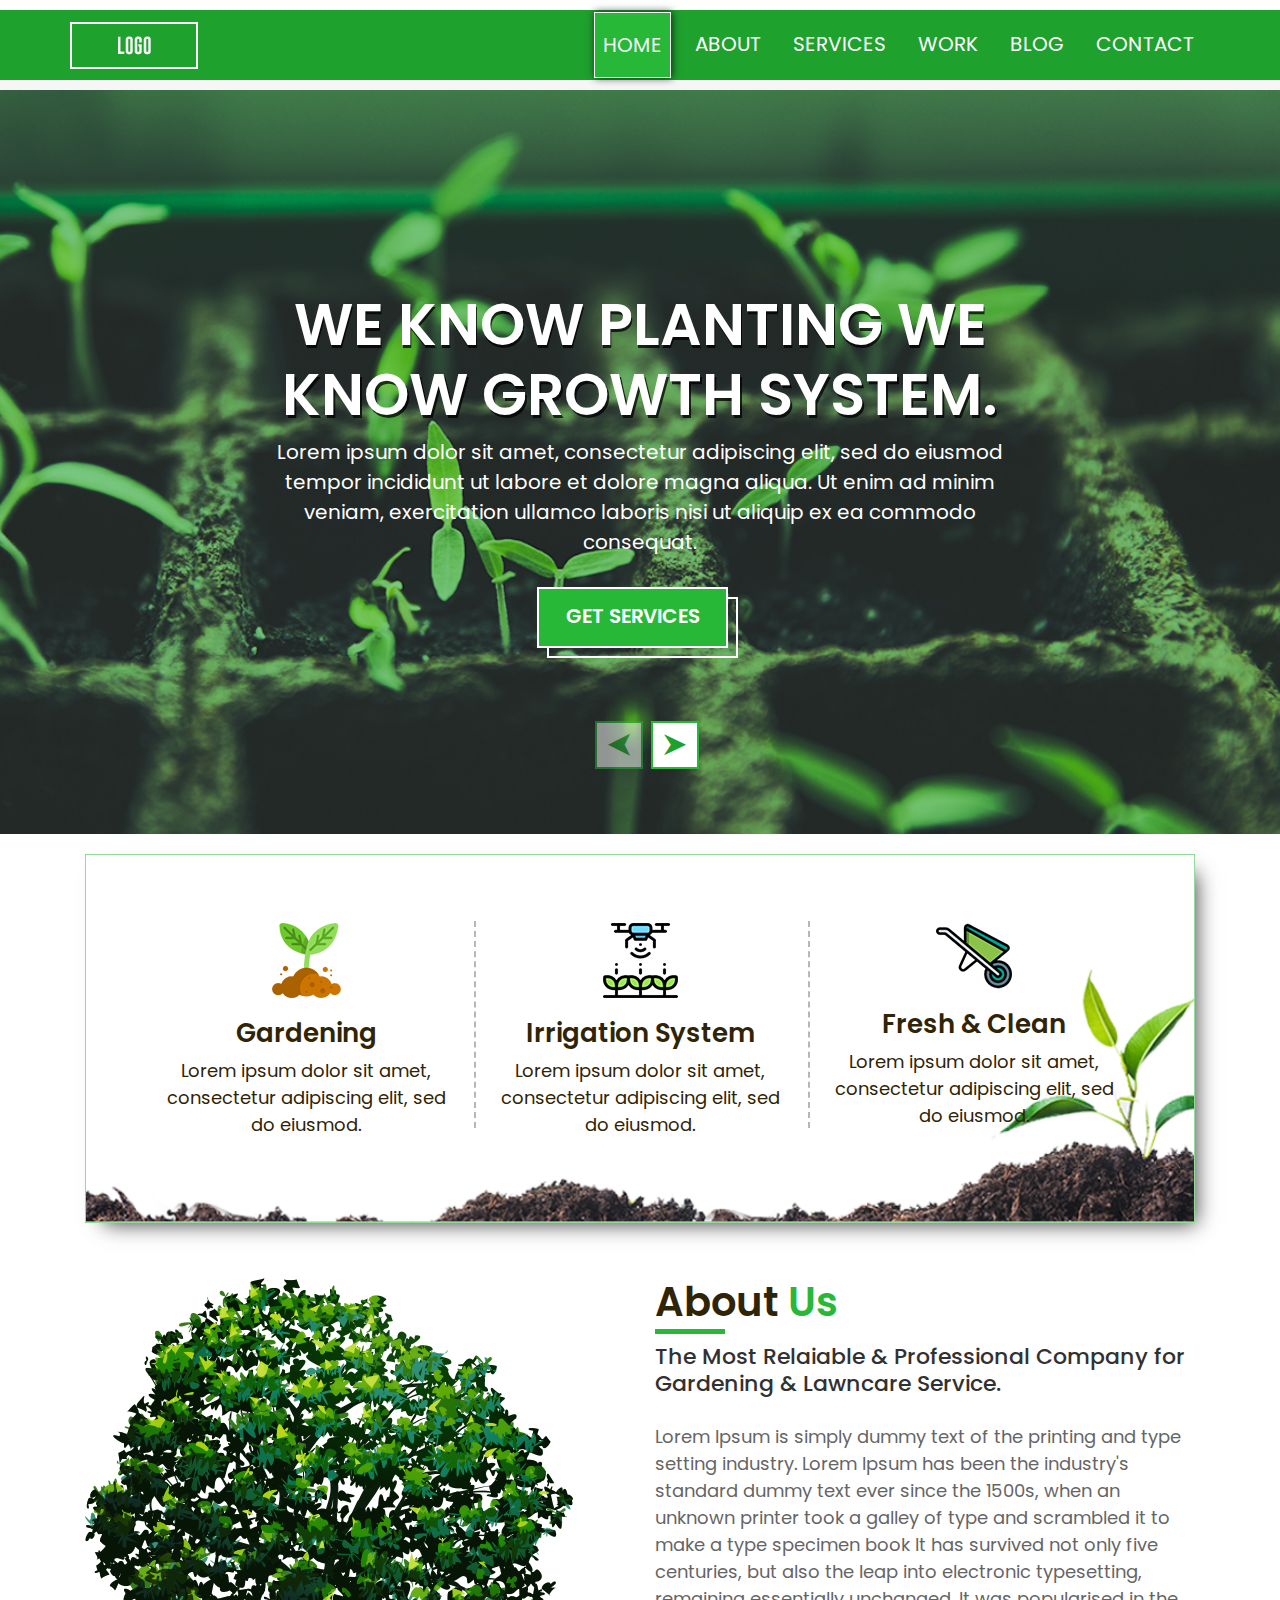
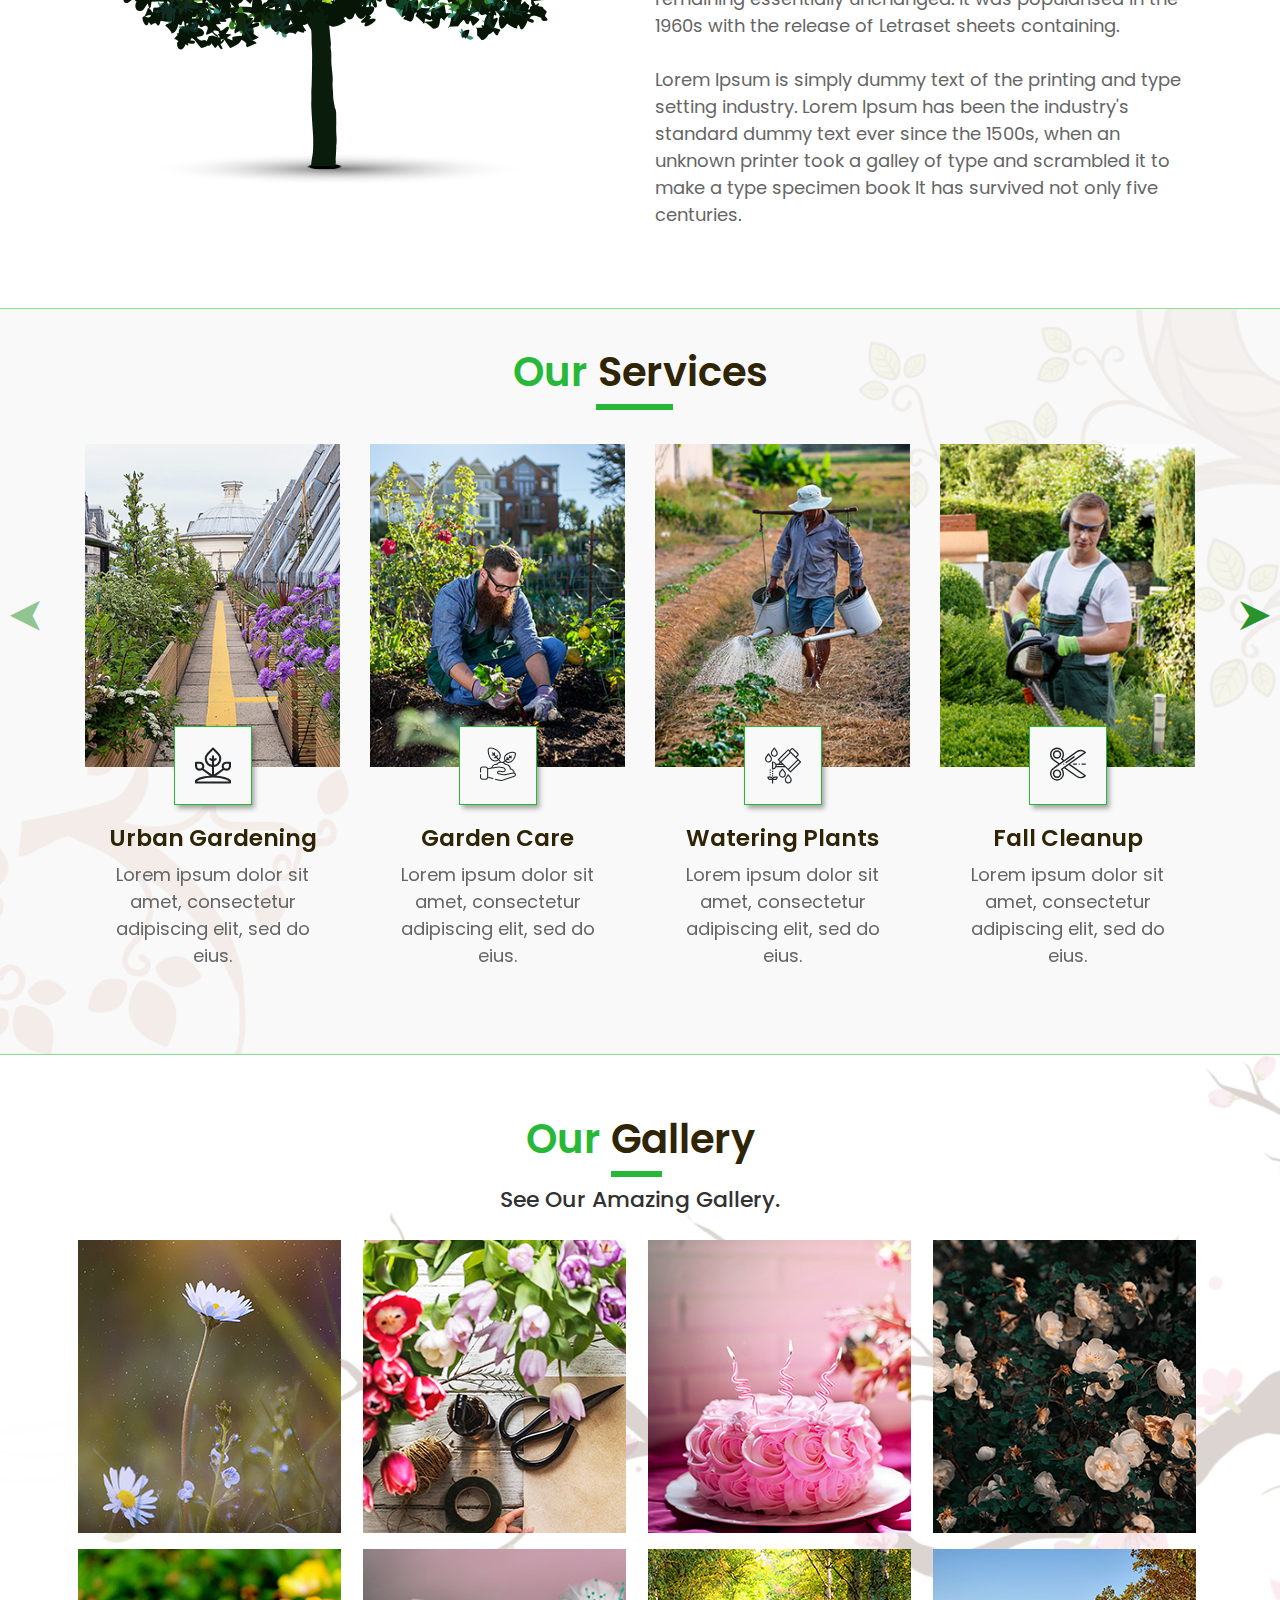
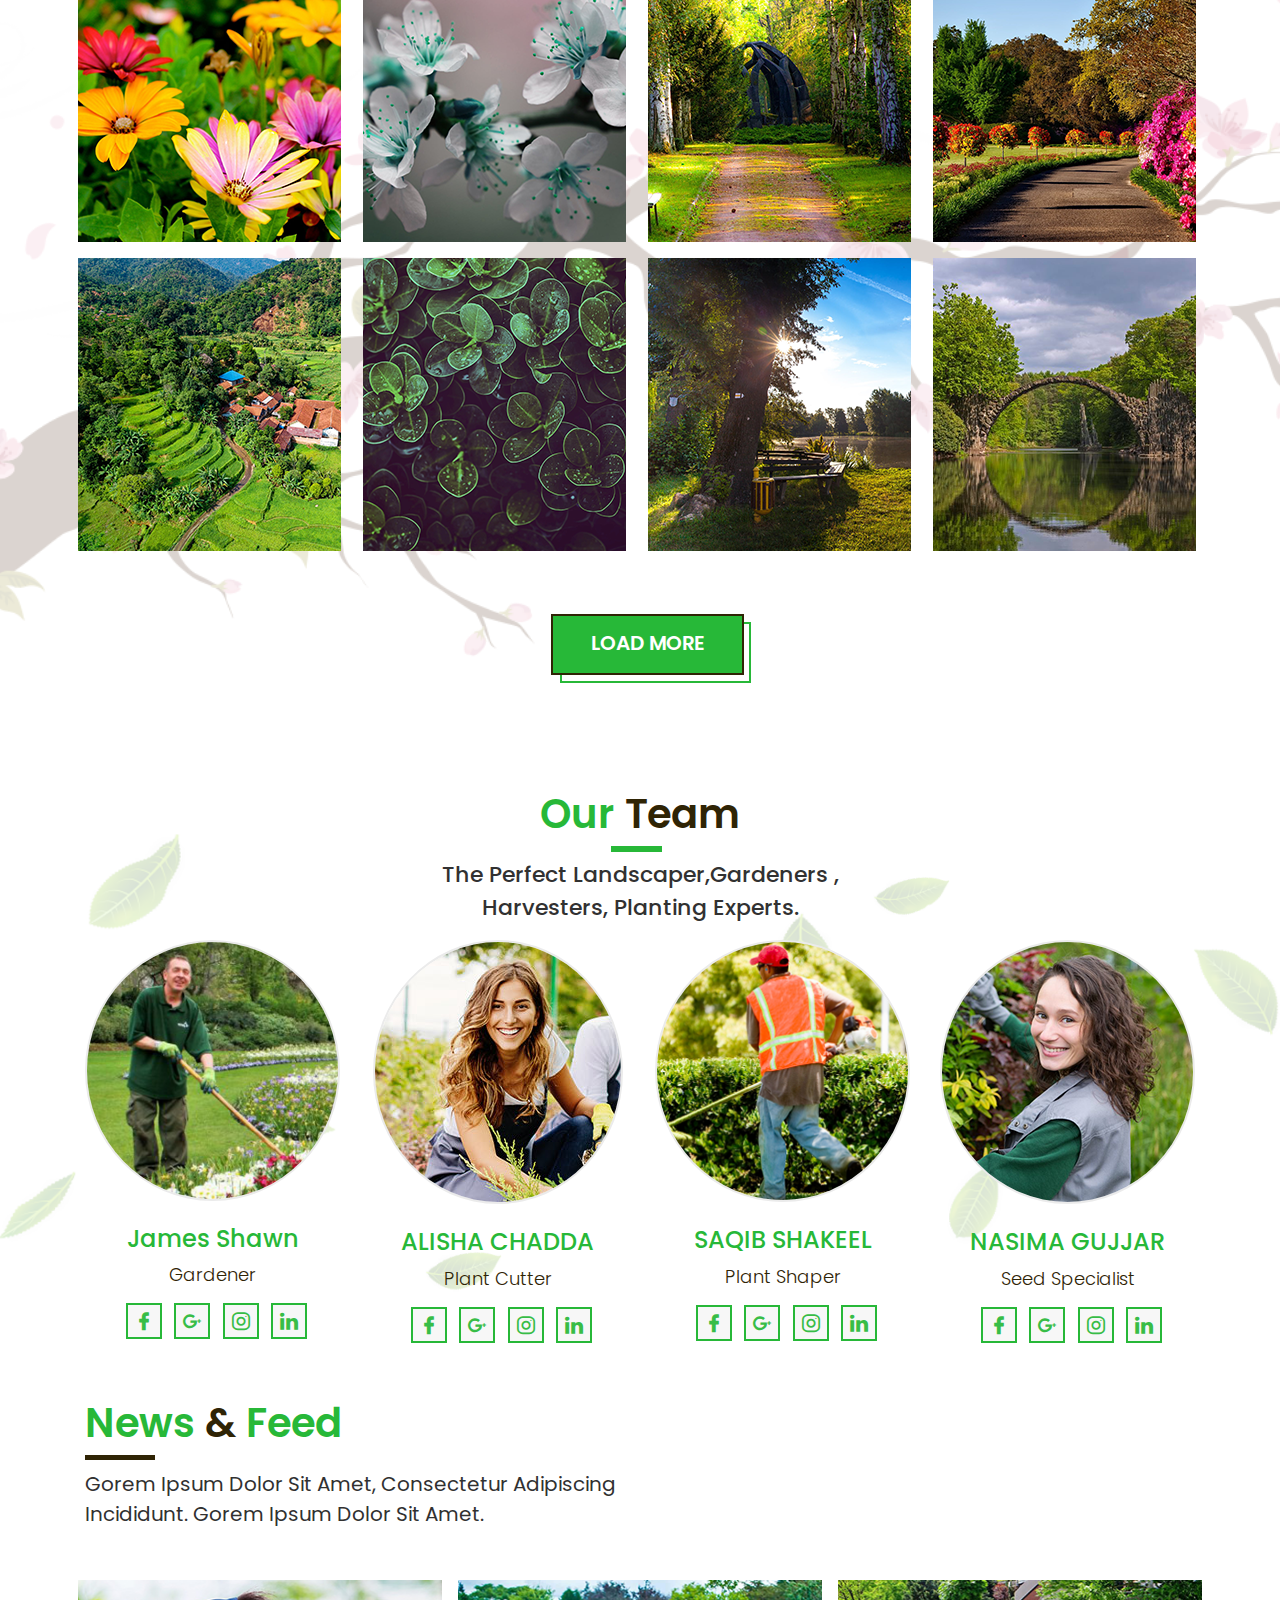
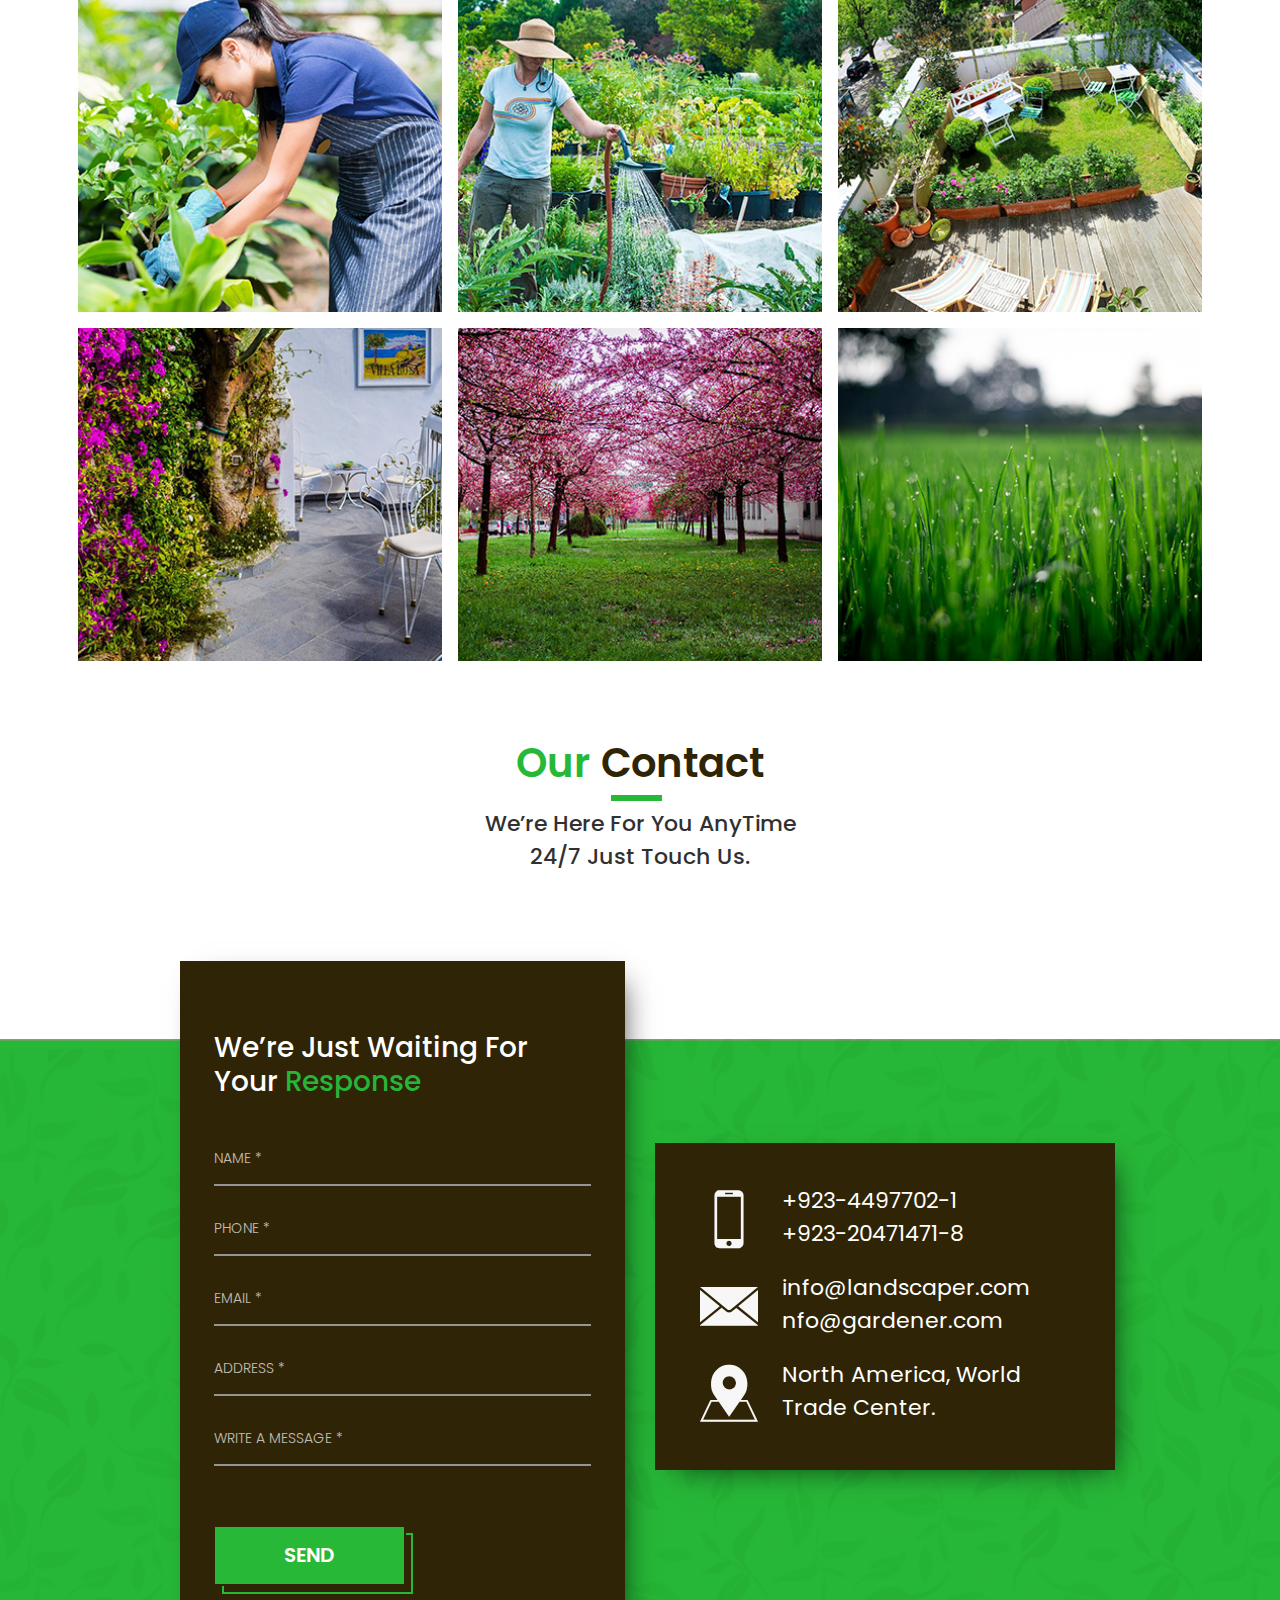
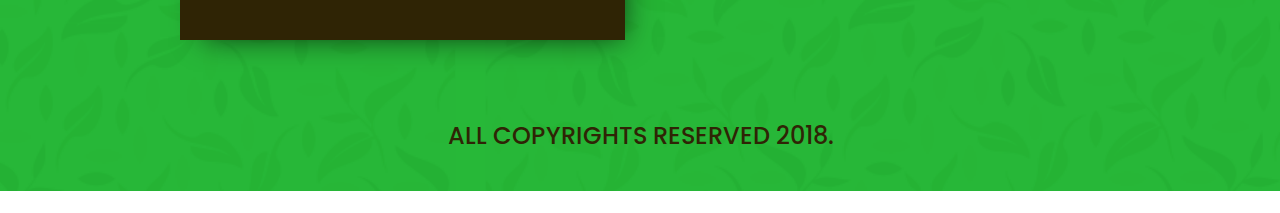
==== LandScaping-Four/index.html @ 8db0655f "Update the structer of the index file" ====
﻿<!doctype html>
<html lang="en">
<head>
    <!-- Required meta tags -->
    <meta charset="utf-8">
    <meta name="viewport" content="width=device-width, initial-scale=1, shrink-to-fit=no">
    <link href="https://fonts.googleapis.com/css?family=Poppins:300,400,500,600,700,800,900" rel="stylesheet">
    <link href="assets/fontawesome-free-5.6.1-web/css/all.min.css" rel="stylesheet" />
    <link href="assets/Bootstrap4/css/bootstrap.css" rel="stylesheet" />
    <link href="assets/Bootstrap4/css/animate.css" rel="stylesheet" />
    <link href="assets/Bootstrap4/css/owl.carousel.min.css" rel="stylesheet" />
    <link href="assets/Bootstrap4/css/owl.theme.default.min.css" rel="stylesheet" />
    <link href="assets/Bootstrap4/LightBox/dist/css/lightbox.css" rel="stylesheet" />
    <link href="assets/Bootstrap4/css/jquery-ui.css" rel="stylesheet" />
    <link href="assets/Bootstrap4/css/floating.labels.min.css" rel="stylesheet" />
    <link href="assets/font/flaticon.css" rel="stylesheet" />
    <link href="assets/Bootstrap4/css/styles.css" rel="stylesheet" />
    <title>LandScaping Theme | Four</title>
</head>
<body>
    <section id="home">
        <nav class="navbar navbar-expand-lg nav-bg-color media-position-fixed mt-10" style="z-index: 999">
            <div class="p-0 container">
                <a class="navbar-brand " href="index.html">
                    <img src="assets/Images/logo.png" class="img-fluid media-logo-width" />
                </a>
                <button class="navbar-toggler " type="button" data-toggle="collapse"
                        data-target="#navbarSupportedContent" aria-controls="navbarSupportedContent" aria-expanded="false"
                        aria-label="Toggle navigation">
                    <span class="navbar-toggler-icon"></span>
                </button>
                <div class="collapse navbar-collapse " id="navbarSupportedContent">
                    <ul class="navbar-nav ml-auto text-center">
                        <li class="nav-item active">
                            <a class="nav-link" href="#home">Home <span class="sr-only">(current)</span></a>
                        </li>
                        <li class="nav-item">
                            <a class="nav-link scroll" href="#about">About</a>
                        </li>
                        <li class="nav-item">
                            <a class="nav-link scroll" href="#services">Services</a>
                        </li>
                        <li class="nav-item">
                            <a class="nav-link scroll" href="#gallery">Work</a>
                        </li>
                        <li class="nav-item">
                            <a class="nav-link scroll" href="#blog">Blog</a>
                        </li>
                        <li class="nav-item">
                            <a class="nav-link scroll" href="#contact">Contact</a>
                        </li>
                    </ul>
                </div>
            </div>
        </nav>
        <div class="owl-carousel owl-theme mt--46 slider mt-10">
            <div>
                <div class="some" style="background-image: url('assets/Images/main-banner.png');">
                    <div class="content-setting">
                        <div class="container">
                            <div class="row justify-content-center">
                                <div class="col-md-8  text-center">
                                    <h2 class="main-banner-text">
                                        We Know Planting
                                        We Know Growth System.
                                    </h2>
                                    <p class="main-banner-desc">
                                        Lorem ipsum dolor sit amet, consectetur adipiscing elit, sed do eiusmod
                                        tempor incididunt ut labore et dolore magna aliqua. Ut enim ad minim veniam,
                                        exercitation ullamco laboris nisi ut aliquip ex ea commodo consequat.
                                    </p>
                                    <div class="text-center btn-border">
                                        <a href="#" class="btn btn-service">Get Services</a>
                                    </div>
                                </div>
                            </div>
                        </div>
                    </div>
                </div>
            </div>
            <div>
                <div class="some" style="background-image: url('assets/Images/main-banner.png');">
                    <div class="content-setting">
                        <div class="container">
                            <div class="row justify-content-center">
                                <div class="col-md-8  text-center">
                                    <h2 class="main-banner-text">
                                        We Know Planting
                                        We Know Growth System.
                                    </h2>
                                    <p class="main-banner-desc">
                                        Lorem ipsum dolor sit amet, consectetur adipiscing elit, sed do eiusmod
                                        tempor incididunt ut labore et dolore magna aliqua. Ut enim ad minim veniam,
                                        exercitation ullamco laboris nisi ut aliquip ex ea commodo consequat.
                                    </p>
                                    <div class="text-center btn-border">
                                        <a href="#" class="btn btn-service">Get Services</a>
                                    </div>
                                </div>
                            </div>
                        </div>
                    </div>
                </div>
            </div>
            <div>
                <div class="some" style="background-image: url('assets/Images/main-banner.png');">
                    <div class="content-setting">
                        <div class="container">
                            <div class="row justify-content-center">
                                <div class="col-md-8  text-center">
                                    <h2 class="main-banner-text">
                                        We Know Planting
                                        We Know Growth System.
                                    </h2>
                                    <p class="main-banner-desc">
                                        Lorem ipsum dolor sit amet, consectetur adipiscing elit, sed do eiusmod
                                        tempor incididunt ut labore et dolore magna aliqua. Ut enim ad minim veniam,
                                        exercitation ullamco laboris nisi ut aliquip ex ea commodo consequat.
                                    </p>
                                    <div class="text-center btn-border">
                                        <a href="#" class="btn btn-service">Get Services</a>
                                    </div>
                                </div>
                            </div>
                        </div>
                    </div>
                </div>
            </div>
        </div>
    </section>
    <section id="small" class="mt-20">
        <div class="container">
            <div class="row">
                <div class="col-md-12">
                    <div id="bg-banner" style="background-image: url('assets/Images/small/bg-banner.png');">
                        <div class="row">
                            <div class="col-md-4 text-center v-line">
                                <img src="assets/Images/small/s1.png" class="img-fluid" />
                                <div class="mt-20">
                                    <h2 class="heading-text">Gardening</h2>
                                    <p class="heading-desc">
                                        Lorem ipsum dolor sit amet,
                                        consectetur adipiscing elit,
                                        sed do eiusmod.
                                    </p>
                                </div>
                            </div>
                            <div class="col-md-4 text-center v-line">
                                <img src="assets/Images/small/s2.png" class="img-fluid" />
                                <div class="mt-20">
                                    <h2 class="heading-text">Irrigation System</h2>
                                    <p class="heading-desc">
                                        Lorem ipsum dolor sit amet,
                                        consectetur adipiscing elit,
                                        sed do eiusmod.
                                    </p>
                                </div>
                            </div>
                            <div class="col-md-4 text-center">
                                <img src="assets/Images/small/s3.png" class="img-fluid" />
                                <div class="mt-20">
                                    <h2 class="heading-text">Fresh & Clean</h2>
                                    <p class="heading-desc">
                                        Lorem ipsum dolor sit amet,
                                        consectetur adipiscing elit,
                                        sed do eiusmod.
                                    </p>
                                </div>
                            </div>
                        </div>
                    </div>
                </div>
            </div>
        </div>
    </section>
    <section id="about" class="mt-55">
        <div class="container">
            <div class="row">
                <div class="col-md-6">
                    <img src="assets/Images/tree.png" class="img-fluid" />
                </div>
                <div class="col-md-6">
                    <h2 class="about-text">About <span class="about-color">Us</span></h2>
                    <h5 class="about-sub-heading mt-18">
                        The Most Relaiable & Professional Company
                        for Gardening & Lawncare Service.
                    </h5>
                    <p class="mt-26 about-desc">
                        Lorem Ipsum is simply dummy text of the printing and type
                        setting industry. Lorem Ipsum has been the industry's standard
                        dummy text ever since the 1500s, when an unknown printer took
                        a galley of type and scrambled it to make a type specimen
                        book  It has survived not only five centuries, but also the leap
                        into electronic typesetting, remaining essentially unchanged.
                        It was popularised in the 1960s with the release of Letraset
                        sheets containing.
                        <br /><br />
                        Lorem Ipsum is simply dummy text of the printing and type
                        setting industry. Lorem Ipsum has been the industry's standard
                        dummy text ever since the 1500s, when an unknown printer took
                        a galley of type and scrambled it to make a type specimen
                        book  It has survived not only five centuries.
                    </p>
                </div>
            </div>
        </div>
    </section>
    <section id="services" class="mt-80" style="background-image: url('assets/Images/services/service-banner.png');">
        <div class="container">
            <div class="row">
                <div class="col-md-12 text-center ">
                    <div class="h-line">
                        <h2 class="service-text"><span class="about-color">Our</span> Services</h2>
                    </div>
                </div>
            </div>
            <div id="owl-one" class="owl-carousel owl-theme mt-40">
                <div>
                    <div class="row">
                        <div class="col-md-3">
                            <div class="card">
                                <img src="assets/Images/services/service-1.png" class="img-fluid" />
                                <div class="card-body text-center">
                                    <div class="mt--48">
                                        <i class="flaticon-farming-and-gardening"></i>
                                    </div>
                                    <div class="mt-32">
                                        <h2 class="service-heading">Urban Gardening</h2>
                                        <p class="card-desc">
                                            Lorem ipsum dolor sit amet,
                                            consectetur adipiscing
                                            elit, sed do eius.
                                        </p>
                                    </div>
                                </div>
                            </div>
                        </div>
                        <div class="col-md-3">
                            <div class="card">
                                <img src="assets/Images/services/service-2.png" class="img-fluid" />
                                <div class="card-body text-center">
                                    <div class="mt--48">
                                        <i class="flaticon-sprout-2"></i>
                                    </div>
                                    <div class="mt-32">
                                        <h2 class="service-heading">Garden Care</h2>
                                        <p class="card-desc">
                                            Lorem ipsum dolor sit amet,
                                            consectetur adipiscing
                                            elit, sed do eius.
                                        </p>
                                    </div>
                                </div>
                            </div>
                        </div>
                        <div class="col-md-3">
                            <div class="card">
                                <img src="assets/Images/services/service-3.png" class="img-fluid" />
                                <div class="card-body text-center">
                                    <div class="mt--48">
                                        <i class="flaticon-watering-can"></i>
                                    </div>
                                    <div class="mt-32">
                                        <h2 class="service-heading">Watering Plants</h2>
                                        <p class="card-desc">
                                            Lorem ipsum dolor sit amet,
                                            consectetur adipiscing
                                            elit, sed do eius.
                                        </p>
                                    </div>
                                </div>
                            </div>
                        </div>
                        <div class="col-md-3">
                            <div class="card">
                                <img src="assets/Images/services/service-4.png" class="img-fluid" />
                                <div class="card-body text-center">
                                    <div class="mt--48">
                                        <i class="flaticon-cut"></i>
                                    </div>
                                    <div class="mt-32">
                                        <h2 class="service-heading">Fall Cleanup</h2>
                                        <p class="card-desc">
                                            Lorem ipsum dolor sit amet,
                                            consectetur adipiscing
                                            elit, sed do eius.
                                        </p>
                                    </div>
                                </div>
                            </div>
                        </div>
                    </div>
                </div>
                <div>
                    <div class="row">
                        <div class="col-md-3">
                            <div class="card">
                                <img src="assets/Images/services/service-1.png" class="img-fluid" />
                                <div class="card-body text-center">
                                    <div class="mt--48">
                                        <i class="flaticon-farming-and-gardening"></i>
                                    </div>
                                    <div class="mt-32">
                                        <h2 class="service-heading">Urban Gardening</h2>
                                        <p class="card-desc">
                                            Lorem ipsum dolor sit amet,
                                            consectetur adipiscing
                                            elit, sed do eius.
                                        </p>
                                    </div>
                                </div>
                            </div>
                        </div>
                        <div class="col-md-3">
                            <div class="card">
                                <img src="assets/Images/services/service-2.png" class="img-fluid" />
                                <div class="card-body text-center">
                                    <div class="mt--48">
                                        <i class="flaticon-sprout-2"></i>
                                    </div>
                                    <div class="mt-32">
                                        <h2 class="service-heading">Garden Care</h2>
                                        <p class="card-desc">
                                            Lorem ipsum dolor sit amet,
                                            consectetur adipiscing
                                            elit, sed do eius.
                                        </p>
                                    </div>
                                </div>
                            </div>
                        </div>
                        <div class="col-md-3">
                            <div class="card">
                                <img src="assets/Images/services/service-3.png" class="img-fluid" />
                                <div class="card-body text-center">
                                    <div class="mt--48">
                                        <i class="flaticon-watering-can"></i>
                                    </div>
                                    <div class="mt-32">
                                        <h2 class="service-heading">Watering Plants</h2>
                                        <p class="card-desc">
                                            Lorem ipsum dolor sit amet,
                                            consectetur adipiscing
                                            elit, sed do eius.
                                        </p>
                                    </div>
                                </div>
                            </div>
                        </div>
                        <div class="col-md-3">
                            <div class="card">
                                <img src="assets/Images/services/service-4.png" class="img-fluid" />
                                <div class="card-body text-center">
                                    <div class="mt--48">
                                        <i class="flaticon-cut"></i>
                                    </div>
                                    <div class="mt-32">
                                        <h2 class="service-heading">Fall Cleanup</h2>
                                        <p class="card-desc">
                                            Lorem ipsum dolor sit amet,
                                            consectetur adipiscing
                                            elit, sed do eius.
                                        </p>
                                    </div>
                                </div>
                            </div>
                        </div>
                    </div>
                </div>
                <div>
                    <div class="row">
                        <div class="col-md-3">
                            <div class="card">
                                <img src="assets/Images/services/service-1.png" class="img-fluid" />
                                <div class="card-body text-center">
                                    <div class="mt--48">
                                        <i class="flaticon-farming-and-gardening"></i>
                                    </div>
                                    <div class="mt-32">
                                        <h2 class="service-heading">Urban Gardening</h2>
                                        <p class="card-desc">
                                            Lorem ipsum dolor sit amet,
                                            consectetur adipiscing
                                            elit, sed do eius.
                                        </p>
                                    </div>
                                </div>
                            </div>
                        </div>
                        <div class="col-md-3">
                            <div class="card">
                                <img src="assets/Images/services/service-2.png" class="img-fluid" />
                                <div class="card-body text-center">
                                    <div class="mt--48">
                                        <i class="flaticon-sprout-2"></i>
                                    </div>
                                    <div class="mt-32">
                                        <h2 class="service-heading">Garden Care</h2>
                                        <p class="card-desc">
                                            Lorem ipsum dolor sit amet,
                                            consectetur adipiscing
                                            elit, sed do eius.
                                        </p>
                                    </div>
                                </div>
                            </div>
                        </div>
                        <div class="col-md-3">
                            <div class="card">
                                <img src="assets/Images/services/service-3.png" class="img-fluid" />
                                <div class="card-body text-center">
                                    <div class="mt--48">
                                        <i class="flaticon-watering-can"></i>
                                    </div>
                                    <div class="mt-32">
                                        <h2 class="service-heading">Watering Plants</h2>
                                        <p class="card-desc">
                                            Lorem ipsum dolor sit amet,
                                            consectetur adipiscing
                                            elit, sed do eius.
                                        </p>
                                    </div>
                                </div>
                            </div>
                        </div>
                        <div class="col-md-3">
                            <div class="card">
                                <img src="assets/Images/services/service-4.png" class="img-fluid" />
                                <div class="card-body text-center">
                                    <div class="mt--48">
                                        <i class="flaticon-cut"></i>
                                    </div>
                                    <div class="mt-32">
                                        <h2 class="service-heading">Fall Cleanup</h2>
                                        <p class="card-desc">
                                            Lorem ipsum dolor sit amet,
                                            consectetur adipiscing
                                            elit, sed do eius.
                                        </p>
                                    </div>
                                </div>
                            </div>
                        </div>
                    </div>
                </div>
            </div>
        </div>
    </section>
    <section id="gallery" style="background-image: url('assets/Images/gallery/gallery-bg.png');">
        <div class="container">
            <div class="row">
                <div class="col-md-8 offset-md-2 text-center">
                    <div class="h-line">
                        <h2 class="service-text"><span class="about-color">Our</span> Gallery</h2>
                    </div>
                    <p class="gallery-tag-line mt-20">
                        See Our Amazing Gallery.
                    </p>
                </div>
            </div>
            <div class="row">
                <div class="col-md-3 no-display p-2"><img src="assets/Images/gallery/g1.png" class="img-fluid" /></div>
                <div class="col-md-3 no-display p-2"><img src="assets/Images/gallery/g2.png" class="img-fluid" /></div>
                <div class="col-md-3 no-display p-2"><img src="assets/Images/gallery/g3.png" class="img-fluid" /></div>
                <div class="col-md-3 no-display p-2"><img src="assets/Images/gallery/g4.png" class="img-fluid" /></div>
                <div class="col-md-3 no-display p-2"><img src="assets/Images/gallery/g5.png" class="img-fluid" /></div>
                <div class="col-md-3 no-display p-2"><img src="assets/Images/gallery/g6.png" class="img-fluid" /></div>
                <div class="col-md-3 no-display p-2"><img src="assets/Images/gallery/g7.png" class="img-fluid" /></div>
                <div class="col-md-3 no-display p-2"><img src="assets/Images/gallery/g8.png" class="img-fluid" /></div>
                <div class="col-md-3 no-display p-2"><img src="assets/Images/gallery/g9.png" class="img-fluid" /></div>
                <div class="col-md-3 no-display p-2"><img src="assets/Images/gallery/g10.png" class="img-fluid" /></div>
                <div class="col-md-3 no-display p-2"><img src="assets/Images/gallery/g11.png" class="img-fluid" /></div>
                <div class="col-md-3 no-display p-2"><img src="assets/Images/gallery/g12.png" class="img-fluid" /></div>
                <div class="col-md-3 no-display p-2"><img src="assets/Images/gallery/g1.png" class="img-fluid" /></div>
                <div class="col-md-3 no-display p-2"><img src="assets/Images/gallery/g2.png" class="img-fluid" /></div>
                <div class="col-md-3 no-display p-2"><img src="assets/Images/gallery/g3.png" class="img-fluid" /></div>
                <div class="col-md-3 no-display p-2"><img src="assets/Images/gallery/g4.png" class="img-fluid" /></div>
                <div class="text-center btn-gallery-border">
                    <a href="#" id="load-more" class="btn btn-gallery">Load More</a>
                </div>
            </div>
        </div>
    </section>
    <section id="team" style="background-image: url('assets/Images/team/team-bg.png');">
        <div class="container mt-50">
            <div class="row">
                <div class="col-md-8 offset-md-2 text-center">
                    <div class="h-line">
                        <h2 class="service-text"><span class="about-color">Our</span> Team</h2>
                    </div>
                    <p class="gallery-tag-line mt-20">
                        The Perfect Landscaper,Gardeners , <br />
                        Harvesters, Planting Experts.
                    </p>
                </div>
            </div>
            <div class="row">
                <div class="col-md-3 text-center">
                    <img src="assets/Images/team/t1.png" class="img-fluid image-border image-radius" />
                    <div class="mt-24">
                        <h2 class="team-member-name">James Shawn</h2>
                        <p class="designation-text">Gardener</p>
                    </div>
                    <div class="mt-20">
                        <a href="#" class="link-style ml-2"><i class="flaticon-facebook-logo"></i> </a>
                        <a href="#" class="link-style ml-2"><i class="flaticon-google-plus"></i></a>
                        <a href="#" class="link-style ml-2"><i class="flaticon-instagram"></i></a>
                        <a href="#" class="link-style ml-2"><i class="flaticon-linkedin-logo"></i></a>
                    </div>
                </div>
                <div class="col-md-3 text-center">
                    <img src="assets/Images/team/t2.png" class="img-fluid image-border image-radius" />
                    <div class="mt-24">
                        <h2 class="team-member-name">ALISHA CHADDA</h2>
                        <p class="designation-text">Plant Cutter</p>
                    </div>
                    <div class="mt-20">
                        <a href="#" class="link-style ml-2"><i class="flaticon-facebook-logo"></i> </a>
                        <a href="#" class="link-style ml-2"><i class="flaticon-google-plus"></i></a>
                        <a href="#" class="link-style ml-2"><i class="flaticon-instagram"></i></a>
                        <a href="#" class="link-style ml-2"><i class="flaticon-linkedin-logo"></i></a>
                    </div>
                </div>
                <div class="col-md-3 text-center">
                    <img src="assets/Images/team/t3.png" class="img-fluid image-border image-radius" />
                    <div class="mt-24">
                        <h2 class="team-member-name">SAQIB SHAKEEL</h2>
                        <p class="designation-text">Plant Shaper</p>
                    </div>
                    <div class="mt-20">
                        <a href="#" class="link-style ml-2"><i class="flaticon-facebook-logo"></i> </a>
                        <a href="#" class="link-style ml-2"><i class="flaticon-google-plus"></i></a>
                        <a href="#" class="link-style ml-2"><i class="flaticon-instagram"></i></a>
                        <a href="#" class="link-style ml-2"><i class="flaticon-linkedin-logo"></i></a>
                    </div>
                </div>
                <div class="col-md-3 text-center">
                    <img src="assets/Images/team/t4.png" class="img-fluid image-border image-radius" />
                    <div class="mt-24">
                        <h2 class="team-member-name">NASIMA GUJJAR</h2>
                        <p class="designation-text">Seed Specialist</p>
                    </div>
                    <div class="mt-20">
                        <a href="#" class="link-style ml-2"><i class="flaticon-facebook-logo"></i> </a>
                        <a href="#" class="link-style ml-2"><i class="flaticon-google-plus"></i></a>
                        <a href="#" class="link-style ml-2"><i class="flaticon-instagram"></i></a>
                        <a href="#" class="link-style ml-2"><i class="flaticon-linkedin-logo"></i></a>
                    </div>
                </div>
            </div>
        </div>
    </section>
    <section id="news">
        <div class="container">
            <div class="row">
                <div class="col-md-6">
                    <div class="news-line">
                        <h2 class="news-text">News <span class="news-color">&</span> Feed</h2>
                    </div>
                    <p class="news-tag-line mt-22">
                        Gorem Ipsum Dolor Sit Amet, Consectetur Adipiscing
                        Incididunt. Gorem Ipsum Dolor Sit Amet.
                    </p>
                </div>
            </div>
            <div class="row mt-27">
                <div class="col-md-4 p-2">
                    <div class="containing">
                        <img src="assets/Images/news/news-1.png" class="img-fluid image" />
                        <div class="overlay">
                            <div class="text new-content-padding">
                                <h4 class="news-heading">
                                    working with nature
                                </h4>
                                <p class="news-desc comments-space">
                                    Lorem ipsum dolor sit
                                    amet, consectetur adi
                                    piscing elit, sed do
                                    eiusmod tempor inci
                                    didunt ut labore et
                                    dolore magna aliqua.
                                    Ut enim ad minim venia
                                    quis nostrud exercitation
                                    ullamco.Lorem ipsum dolor sit
                                    amet, consectetur adi
                                    piscing elit, sed do
                                    eiusmod tempor inci
                                    didunt ut labore et
                                    dolore magna aliqua.
                                    Ut enim ad minim venia
                                    quis nostrud exercitation
                                    ullamco.
                                </p>
                            </div>
                        </div>
                    </div>
                </div>
                <div class="col-md-4 p-2">
                    <div class="containing">
                        <img src="assets/Images/news/news-2.png" class="img-fluid image" />
                        <div class="overlay">
                            <div class="text new-content-padding">
                                <h4 class="news-heading">
                                    working with nature
                                </h4>
                                <p class="news-desc comments-space">
                                    Lorem ipsum dolor sit
                                    amet, consectetur adi
                                    piscing elit, sed do
                                    eiusmod tempor inci
                                    didunt ut labore et
                                    dolore magna aliqua.
                                    Ut enim ad minim venia
                                    quis nostrud exercitation
                                    ullamco.Lorem ipsum dolor sit
                                    amet, consectetur adi
                                    piscing elit, sed do
                                    eiusmod tempor inci
                                    didunt ut labore et
                                    dolore magna aliqua.
                                    Ut enim ad minim venia
                                    quis nostrud exercitation
                                    ullamco.
                                </p>
                            </div>
                        </div>
                    </div>
                </div>
                <div class="col-md-4 p-2">
                    <div class="containing">
                        <img src="assets/Images/news/news-3.png" class="img-fluid image" />
                        <div class="overlay">
                            <div class="text new-content-padding">
                                <h4 class="news-heading">
                                    working with nature
                                </h4>
                                <p class="news-desc comments-space">
                                    Lorem ipsum dolor sit
                                    amet, consectetur adi
                                    piscing elit, sed do
                                    eiusmod tempor inci
                                    didunt ut labore et
                                    dolore magna aliqua.
                                    Ut enim ad minim venia
                                    quis nostrud exercitation
                                    ullamco.Lorem ipsum dolor sit
                                    amet, consectetur adi
                                    piscing elit, sed do
                                    eiusmod tempor inci
                                    didunt ut labore et
                                    dolore magna aliqua.
                                    Ut enim ad minim venia
                                    quis nostrud exercitation
                                    ullamco.
                                </p>
                            </div>
                        </div>
                    </div>
                </div>
                <div class="col-md-4 p-2">
                    <div class="containing">
                        <img src="assets/Images/news/news-4.png" class="img-fluid image" />
                        <div class="overlay">
                            <div class="text new-content-padding">
                                <h4 class="news-heading">
                                    working with nature
                                </h4>
                                <p class="news-desc comments-space">
                                    Lorem ipsum dolor sit
                                    amet, consectetur adi
                                    piscing elit, sed do
                                    eiusmod tempor inci
                                    didunt ut labore et
                                    dolore magna aliqua.
                                    Ut enim ad minim venia
                                    quis nostrud exercitation
                                    ullamco.Lorem ipsum dolor sit
                                    amet, consectetur adi
                                    piscing elit, sed do
                                    eiusmod tempor inci
                                    didunt ut labore et
                                    dolore magna aliqua.
                                    Ut enim ad minim venia
                                    quis nostrud exercitation
                                    ullamco.
                                </p>
                            </div>
                        </div>
                    </div>
                </div>
                <div class="col-md-4 p-2">
                    <div class="containing">
                        <img src="assets/Images/news/news-5.png" class="img-fluid image" />
                        <div class="overlay">
                            <div class="text new-content-padding">
                                <h4 class="news-heading">
                                    working with nature
                                </h4>
                                <p class="news-desc comments-space">
                                    Lorem ipsum dolor sit
                                    amet, consectetur adi
                                    piscing elit, sed do
                                    eiusmod tempor inci
                                    didunt ut labore et
                                    dolore magna aliqua.
                                    Ut enim ad minim venia
                                    quis nostrud exercitation
                                    ullamco.Lorem ipsum dolor sit
                                    amet, consectetur adi
                                    piscing elit, sed do
                                    eiusmod tempor inci
                                    didunt ut labore et
                                    dolore magna aliqua.
                                    Ut enim ad minim venia
                                    quis nostrud exercitation
                                    ullamco.
                                </p>
                            </div>
                        </div>
                    </div>
                </div>
                <div class="col-md-4 p-2">
                    <div class="containing">
                        <img src="assets/Images/news/news-6.png" class="img-fluid image" />
                        <div class="overlay">
                            <div class="text new-content-padding">
                                <h4 class="news-heading">
                                    working with nature
                                </h4>
                                <p class="news-desc comments-space">
                                    Lorem ipsum dolor sit
                                    amet, consectetur adi
                                    piscing elit, sed do
                                    eiusmod tempor inci
                                    didunt ut labore et
                                    dolore magna aliqua.
                                    Ut enim ad minim venia
                                    quis nostrud exercitation
                                    ullamco.Lorem ipsum dolor sit
                                    amet, consectetur adi
                                    piscing elit, sed do
                                    eiusmod tempor inci
                                    didunt ut labore et
                                    dolore magna aliqua.
                                    Ut enim ad minim venia
                                    quis nostrud exercitation
                                    ullamco.
                                </p>
                            </div>
                        </div>
                    </div>
                </div>
            </div>
        </div>
    </section>
    <section id="contact">
        <div class="container mt-70">
            <div class="row">
                <div class="col-md-8 offset-md-2 text-center">
                    <div class="h-line">
                        <h2 class="service-text"><span class="about-color">Our</span> Contact</h2>
                    </div>
                    <p class="gallery-tag-line mt-20 text-center">
                        We’re Here For You AnyTime <br />
                        24/7 Just Touch Us.
                    </p>
                </div>
            </div>
        </div>
        <div class="position-relative">
            <div class="contact-bg-color mt-150" style="background-image: url('assets/Images/contact-banner.png');">
            </div>
            <div class="container">
                <div class="row">
                    <div class="col-md-5 offset-md-1">
                        <div class="bg-contact-color">
                            <h2 class="contact-desc">
                                We’re Just Waiting For
                                Your <span class="response-color"> Response</span>
                            </h2>
                            <form action="/" method="post" class="mt-50">
                                <div class="form-group floating-control-group">
                                    <label for="name" class="label-style floating-label">Name *</label>
                                    <input type="text" class="form-control floating-input" required="" placeholder="">
                                </div>
                                <div class="form-group floating-control-group mt-33">
                                    <label for="phone" class="label-style floating-label">Phone *</label>
                                    <input type="text" class="form-control floating-input" required="" placeholder="">
                                </div>
                                <div class="form-group floating-control-group mt-33">
                                    <label for="email" class="label-style floating-label">Email *</label>
                                    <input type="text" class="form-control floating-input" required="" placeholder="">
                                </div>
                                <div class="form-group floating-control-group mt-33">
                                    <label for="address" class="label-style floating-label">Address *</label>
                                    <input type="text" class="form-control floating-input" required="" placeholder="">
                                </div>
                                <div class="form-group floating-control-group mt-33">
                                    <label for="message" class="label-style floating-label">Write a Message *</label>
                                    <input type="text" class="form-control floating-input" required="" placeholder="">
                                </div>
                                <div class="mt-43">
                                    <div class="text-center btn-send-border">
                                        <button type="submit" class="btn btn-send">Send</button>
                                    </div>
                                </div>
                            </form>
                        </div>
                    </div>
                    <div class="col-md-5">
                        <div class="address-bg-color">
                            <div class="media">
                                <i class="flaticon-mobile-phone mr-4"></i>
                                <div class="media-body mt-2">
                                    <p class="body-text">+923-4497702-1</p>
                                    <p class="body-text">+923-20471471-8</p>
                                </div>
                            </div>
                            <div class="media">
                                <i class="flaticon-email-filled-closed-envelope mr-4"></i>
                                <div class="media-body mt-2">
                                    <p class="body-text">info@landscaper.com</p>
                                    <p class="body-text">nfo@gardener.com</p>
                                </div>
                            </div>
                            <div class="media">
                                <i class="flaticon-pin mr-4"></i>
                                <div class="media-body mt-2">
                                    <p class="body-text">
                                        North America, World
                                        Trade Center.
                                    </p>
                                </div>
                            </div>
                        </div>
                    </div>
                </div>
            </div>
        </div>
    </section>
    <footer class="mt-50">
        <div class="footer-bg-color ">
            <div class="container">
                <div class="row">
                    <div class="col-md-12 text-center">
                        <div class="footer-font">
                            <h4>ALL COPYRIGHTS RESERVED 2018.</h4>
                        </div>
                    </div>
                </div>
            </div>
        </div>
    </footer>
    <!--<section class="mt-300"></section>-->
    <!------------------- JQuery Files Section ------------------->
    <script src="assets/Bootstrap4/js/jquery.slim.min.js"></script>
    <script src="assets/Bootstrap4/js/poper.min.js"></script>
    <script src="assets/Bootstrap4/js/bootstrap.min.js"></script>
    <script src="assets/Bootstrap4/js/owl.carousel.min.js"></script>
    <script src="assets/Bootstrap4/LightBox/dist/js/lightbox.min.js"></script>
    <script src="assets/Bootstrap4/js/loadMoreResults.js"></script>
    <script src="assets/Bootstrap4/js/jquery-ui.js"></script>
    <script src="assets/Bootstrap4/js/smoothscroll.js"></script>
    <script src="assets/Bootstrap4/js/scrollinToview.js"></script>
    <script src="assets/Bootstrap4/js/wow.min.js"></script>
    <script src="assets/Bootstrap4/js/floating.labels.min.js"></script>
    <script src="assets/Bootstrap4/js/script.js"></script>
    <script type="text/javascript">new WOW().init();</script>
</body>
</html>
---- LandScaping-Four/assets/Bootstrap4/css/floating.labels.min.css ----
.floating-input,
.floating-input:focus{-webkit-appearance:none!important;-moz-appearance:none!important;outline:0!important}
.floating-label{opacity:.7;-webkit-transition:all .2s ease;-moz-transition:all .2s ease;-ms-transition:all .2s ease;-o-transition:all .2s ease;transition:all .2s ease}
.floating-label-on{font-size:.75rem;opacity:1;transform:translate3d(0,-100%,0);-webkit-transition:all .2s ease;-moz-transition:all .2s ease;-ms-transition:all .2s ease;-o-transition:all .2s ease;transition:all .2s ease}
.floating-label-primary{color:#000000}
.floating-label-secondary{color:#383d41}
.floating-label-success{color:#155724}
.floating-label-danger{color:#721c24}
.floating-label-warning{color:#856404}
.floating-label-info{color:#0c5460}
.floating-label-light{color:#818182}
.floating-label-dark{color:#1b1e21}
.floating-input{transition:border-bottom .1s ease;box-shadow:none!important;-moz-box-shadow:none!important;-webkit-box-shadow:none!important;border:none!important;-webkit-border-radius:unset!important;-moz-border-radius:unset!important;border-radius:unset!important;border-bottom:2px solid #000000!important}
.floating-input:focus{box-shadow:none!important;-moz-box-shadow:none!important;-webkit-box-shadow:none!important;border:none!important}
.floating-input-primary:focus{border-bottom:2px solid #06dadd!important}
.floating-input-secondary:focus{border-bottom:1px solid #383d41!important}
.floating-input-success:focus{border-bottom:1px solid #155724!important}
.floating-input-danger:focus{border-bottom:1px solid #721c24!important}
.floating-input-warning:focus{border-bottom:1px solid #856404!important}
.floating-input-info:focus{border-bottom:1px solid #0c5460!important}
.floating-input-light:focus{border-bottom:1px solid #818182!important}
.floating-input-dark:focus{border-bottom:1px solid #1b1e21!important}
---- LandScaping-Four/assets/font/flaticon.css ----
/*
  	Flaticon icon font: Flaticon
  	Creation date: 06/05/2019 14:35
  	*/

@font-face {
  font-family: "Flaticon";
  src: url("./Flaticon.eot");
  src: url("./Flaticon.eot?#iefix") format("embedded-opentype"),
       url("./Flaticon.woff2") format("woff2"),
       url("./Flaticon.woff") format("woff"),
       url("./Flaticon.ttf") format("truetype"),
       url("./Flaticon.svg#Flaticon") format("svg");
  font-weight: normal;
  font-style: normal;
}

@media screen and (-webkit-min-device-pixel-ratio:0) {
  @font-face {
    font-family: "Flaticon";
    src: url("./Flaticon.svg#Flaticon") format("svg");
  }
}

[class^="flaticon-"]:before, [class*=" flaticon-"]:before,
[class^="flaticon-"]:after, [class*=" flaticon-"]:after {   
  font-family: Flaticon;
        font-size: 20px;
font-style: normal;
margin-left: 20px;
}

.flaticon-home:before { content: "\f100"; }
.flaticon-mobile-phone:before { content: "\f101"; }
.flaticon-leaf:before { content: "\f102"; }
.flaticon-checked:before { content: "\f103"; }
.flaticon-gardening:before { content: "\f104"; }
.flaticon-mail:before { content: "\f105"; }
.flaticon-trophy:before { content: "\f106"; }
.flaticon-manager:before { content: "\f107"; }
.flaticon-placeholder-filled-point:before { content: "\f108"; }
.flaticon-signing-the-contract:before { content: "\f109"; }
.flaticon-old-typical-phone:before { content: "\f10a"; }
.flaticon-move:before { content: "\f10b"; }
.flaticon-next:before { content: "\f10c"; }
.flaticon-left:before { content: "\f10d"; }
.flaticon-home-page:before { content: "\f10e"; }
.flaticon-phone-receiver:before { content: "\f10f"; }
.flaticon-new-email-interface-symbol-of-closed-envelope-back:before { content: "\f110"; }
.flaticon-shovel:before { content: "\f111"; }
.flaticon-shovel-1:before { content: "\f112"; }
.flaticon-grass-leaves:before { content: "\f113"; }
.flaticon-sprout:before { content: "\f114"; }
.flaticon-watering-can:before { content: "\f115"; }
.flaticon-poison:before { content: "\f116"; }
.flaticon-calendar-with-a-clock-time-tools:before { content: "\f117"; }
.flaticon-arrow-down-sign-to-navigate:before { content: "\f118"; }
.flaticon-cityscape:before { content: "\f119"; }
.flaticon-sprout-1:before { content: "\f11a"; }
.flaticon-farming-and-gardening:before { content: "\f11b"; }
.flaticon-internet:before { content: "\f11c"; }
.flaticon-envelope:before { content: "\f11d"; }
.flaticon-placeholder-on-map-paper-in-perspective:before { content: "\f11e"; }
.flaticon-smartphone:before { content: "\f11f"; }
.flaticon-facebook-logo:before { content: "\f120"; }
.flaticon-google-plus:before { content: "\f121"; }
.flaticon-instagram:before { content: "\f122"; }
.flaticon-linkedin-logo:before { content: "\f123"; }
.flaticon-cut:before { content: "\f124"; }
.flaticon-garden:before { content: "\f125"; }
.flaticon-sprout-2:before { content: "\f126"; }
.flaticon-left-1:before { content: "\f127"; }
.flaticon-arrow:before { content: "\f128"; }
.flaticon-right-arrow:before { content: "\f129"; }
.flaticon-email-filled-closed-envelope:before { content: "\f12a"; }
.flaticon-pin:before { content: "\f12b"; }
---- LandScaping-Four/assets/Bootstrap4/css/styles.css ----
﻿/*================================= 
        Font-Family's Start
  =================================*/

/*
font-family: 'Poppins', sans-serif;

*/
/*================================= 
        Font-Family's End
  =================================*/

html, body {
    margin: 0px;
    padding: 0px;
    overflow-x: hidden;
    -webkit-font-smoothing: antialiased;
    -moz-osx-font-smoothing: grayscale;
    scroll-behavior: smooth;
}


/*================================= 
    Navbar Section Styling
  =================================*/


/*Nav DEsgin End*/
#home {
    background: #f6f6f6;
    position: relative;
    background-size: cover;
    background-position: center;
    background-repeat: no-repeat;
}

.some {
    position: relative;
    background-size: cover;
    background-position: right;
    background-repeat: no-repeat;
}

.sleep {
    padding: 0px 100px 0px 100px;
    transition: all .4s ease-in-out;
}

.nav-setting-on-scroll {
    padding: 0px 20px !important;
}

.easy-nav-on-scroll {
    transition: all 0.6s ease-in-out;
}

.nav-item {
    padding: 0 8px 0 8px;
    position: relative;
}

#my-nav-brand .navbar-brand {
    display: inline;
    margin-right: 0;
}



.nav-trans {
    transition: padding 400ms linear;
}

.fixed-top {
    transition: all .5s ease-in-out;
}

.nav-padding {
    padding: 20px 36px 0px 90px;
}

.nav-bg-color {
    background-color: #1fa12e;
    transition: all .5s ease;
}



.active .nav-link {
    position: relative;
    font-size: 20px;
    color: #f6f6f6 !important;
    text-transform: uppercase !important;
    border-style: solid;
    border-width: 1px;
    border-color: rgb(255, 255, 255);
    background-color: #27b838;
    font-family: 'Poppins', sans-serif;
    box-shadow: 1px 0px 8px 0px rgba(0, 0, 0, 0.75);
}

.navbar {
    padding: 2px;
}



.navbar-nav .nav-link {
    color: #ffffff;
    font-size: 20px;
    padding: 17px 13px 17px 13px;
    text-transform: uppercase;
    font-weight: 400;
    font-family: 'Poppins', sans-serif;
}

.main-bg-banner {
    position: relative;
    padding: 0px 0;
    background-size: cover;
    background-position: center;
    background-repeat: no-repeat;
}

.content-setting {
    padding: 200px 0;
}

#home .main-banner-text {
    font-size: 58px;
    color: #ffffff;
    text-align: center;
    text-transform: uppercase;
    font-weight: 600;
    font-family: 'Poppins', sans-serif;
    text-shadow: 1.5px 2.598px 0px rgba(0, 0, 0, 0.75);
}


#home .main-banner-desc {
    font-size: 20px;
    color: #ffffff;
    font-weight: 400;
    font-family: 'Poppins', sans-serif;
}

.btn-border {
    position: relative;
    width: 191px;
    height: 61px;
    border: 2px solid #ffffff;
    padding: 8px;
    left: 272px;
    bottom: -24px;
}



.btn-service {
    left: -12px;
    top: -12px;
    position: absolute;
    width: 191px;
    height: 61px;
    font-size: 20px;
    color: #ffffff;
    font-weight: 600;
    line-height: 43px;
    text-transform: uppercase;
    font-family: 'Poppins', sans-serif;
    border-width: 2px;
    border-radius: 0;
    border-color: rgb(255, 255, 255);
    border-style: solid;
    background-color: rgb(39, 184, 56);
}

    .btn-service:hover {
        color: #ffffff;
        text-decoration: none;
    }




.link-style {
    text-decoration: none;
    color: #fafcfe;
}

    .link-style:hover {
        text-decoration: none;
        color: #fafcfe;
    }

#home .owl-theme .owl-nav {
    position: relative;
    margin-top: 10px;
}

#home .owl-carousel .owl-nav button.owl-next {
    position: absolute;
    right: 45%;
    bottom: 77px;
    background: 0 0;
}

#home .owl-theme .owl-nav [class*=owl-]:hover {
    background: transparent;
    color: #a3111b;
    text-decoration: none;
}

#home .owl-carousel .owl-nav button.owl-prev {
    position: absolute;
    left: 45%;
    bottom: 77px;
    background: 0 0;
}

#home .flaticon-left-1:before {
    font-size: 22px;
    margin-right: 0px;
    padding: 11px;
    border-width: 2px;
    border-style: solid;
    border-color: rgb(39, 184, 56);
    background-color: #ffffff;
    color: #1fa12e;
    margin-left: 14px;
}

#home .flaticon-right-arrow:before {
    font-size: 22px;
    margin-right: 0px;
    padding: 11px;
    border-style: solid;
    border-width: 2px;
    border-color: rgb(39, 184, 56);
    background-color: #ffffff;
    color: #1fa12e;
    margin-left: 14px;
}

.navbar-toggler {
    border: 1px solid #ffffff;
}


/*================================= 
      About Us Section Styling
  =================================*/
#bg-banner {
    padding: 68px;
    background-position: bottom;
    background-size: cover;
    background-repeat: no-repeat;
    border: 1px solid #93db9b;
    -webkit-box-shadow: 10px 10px 20px -9px rgba(0,0,0,0.75);
    -moz-box-shadow: 10px 10px 20px -9px rgba(0,0,0,0.75);
    box-shadow: 10px 10px 20px -9px rgba(0,0,0,0.75);
}

.heading-text {
    font-size: 26px;
    color: #2f2405;
    font-weight: 600;
    text-transform: capitalize;
    font-family: 'Poppins', sans-serif;
}

.heading-desc {
    font-size: 18px;
    color: #2f2405;
    font-weight: 400;
    font-family: 'Poppins', sans-serif;
}

.v-line {
    position: relative;
}

    .v-line::after {
        content: '';
        bottom: 26px;
        right: -3px;
        height: 207px;
        position: absolute;
        border-right: 2px dashed #b7b7b7;
    }
/*================================= 
      About Section Styling
  =================================*/

.about-text {
    position: relative;
    font-size: 40px;
    color: #2f2405;
    font-weight: 600;
    text-transform: capitalize;
    font-family: 'Poppins', sans-serif;
}

    .about-text::after {
        content: '';
        bottom: -8px;
        left: 0;
        position: absolute;
        width: 13%;
        height: 5px;
        background: #27b838;
    }

.about-color {
    color: #27b838;
}

.about-sub-heading {
    font-size: 22px;
    color: #313131;
    font-weight: 500;
    font-family: 'Poppins', sans-serif;
}

.about-desc {
    font-size: 18px;
    color: #656565;
    font-weight: 400;
    margin-bottom: 0;
    font-family: 'Poppins', sans-serif;
}
/*================================= 
      Service Section Styling
  =================================*/
#services {
    padding: 40px;
    background-position: bottom;
    background-size: cover;
    background-repeat: no-repeat;
}

.service-text {
    font-size: 40px;
    color: #2f2405;
    font-weight: 600;
    text-transform: capitalize;
    font-family: 'Poppins', sans-serif;
}

.h-line {
    position: relative;
}

    .h-line::after {
        content: '';
        height: 6px;
        left: 46%;
        width: 7%;
        background: #27b838;
        position: absolute;
    }

#services .card {
    border: none;
    background: transparent !important;
}

#services .flaticon-farming-and-gardening:before {
    content: "\f11b";
    font-size: 36px;
    padding: 20px;
    margin-left: 0px;
    border-style: solid;
    border-width: 1px;
    border-color: #27b838;
    background-color: rgb(249, 249, 249);
    box-shadow: 2.5px 4.33px 5px 0px rgba(0, 0, 0, 0.35);
}

#services .card:hover .flaticon-farming-and-gardening:before {
    background-color: #27b838;
    border-color: #2f2405;
    color: #ffffff;
}

#services .flaticon-sprout-2:before {
    content: "\f126";
    font-size: 36px;
    padding: 20px;
    margin-left: 0px;
    border-style: solid;
    border-width: 1px;
    border-color: #27b838;
    background-color: rgb(249, 249, 249);
    box-shadow: 2.5px 4.33px 5px 0px rgba(0, 0, 0, 0.35);
}

#services .card:hover .flaticon-sprout-2:before {
    background-color: #27b838;
    border-color: #2f2405;
    color: #ffffff;
}

#services .flaticon-watering-can:before {
    content: "\f115";
    font-size: 36px;
    padding: 20px;
    margin-left: 0px;
    border-style: solid;
    border-width: 1px;
    border-color: #27b838;
    background-color: rgb(249, 249, 249);
    box-shadow: 2.5px 4.33px 5px 0px rgba(0, 0, 0, 0.35);
}

#services .card:hover .flaticon-watering-can:before {
    background-color: #27b838;
    border-color: #2f2405;
    color: #ffffff;
}

flaticon-cut:before {
    content: "\f124";
}

#services .flaticon-cut:before {
    content: "\f124";
    font-size: 36px;
    padding: 20px;
    margin-left: 0px;
    border-style: solid;
    border-width: 1px;
    border-color: #27b838;
    background-color: rgb(249, 249, 249);
    box-shadow: 2.5px 4.33px 5px 0px rgba(0, 0, 0, 0.35);
}

#services .card:hover .flaticon-cut:before {
    background-color: #27b838;
    border-color: #2f2405;
    color: #ffffff;
}

.service-heading {
    font-size: 23px;
    color: #2f2405;
    font-weight: 600;
    text-transform: capitalize;
    font-family: 'Poppins', sans-serif;
}

.card-desc {
    font-size: 18px;
    color: #656565;
    font-weight: 400;
    font-family: 'Poppins', sans-serif;
}

#services .owl-theme .owl-nav {
    position: relative;
    margin-top: 10px;
}

#services .owl-carousel .owl-nav button.owl-next {
    position: absolute;
    right: -80px;
    bottom: 371px;
    background: 0 0;
}

#services .owl-theme .owl-nav [class*=owl-]:hover {
    background: transparent;
    color: #a3111b;
    text-decoration: none;
}

#services .owl-carousel .owl-nav button.owl-prev {
    position: absolute;
    left: -80px;
    bottom: 371px;
    background: 0 0;
}

#services .flaticon-left-1:before {
    margin-left: 0;
    font-size: 30px;
    color: #29932b;
}

#services .flaticon-right-arrow:before {
    margin-left: 0;
    font-size: 30px;
    color: #29932b;
}
/*================================= 
       Gallert Section Styling
  =================================*/
#gallery {
    padding: 60px 0;
    background-position: center;
    background-size: cover;
    background-repeat: no-repeat;
}

.gallery-tag-line {
    font-size: 22px;
    color: #313131;
    font-weight: 500;
    font-family: 'Poppins', sans-serif;
}

.no-display {
    display: none;
}

.btn-gallery-border {
    position: relative;
    width: 191px;
    height: 61px;
    border: 2px solid #27b838;
    padding: 8px;
    left: 43%;
    bottom: -63px;
}

.btn-gallery {
    left: -11px;
    top: -10px;
    position: absolute;
    width: 193px;
    height: 61px;
    font-size: 20px;
    color: #ffffff;
    font-weight: 600;
    line-height: 43px;
    text-transform: uppercase;
    font-family: 'Poppins', sans-serif;
    border-width: 2px;
    border-radius: 0;
    border-color: #2f2405;
    border-style: solid;
    background-color: rgb(39, 184, 56);
}

    .btn-gallery:hover {
        color: #ffffff;
        text-decoration: none;
    }
/*================================= 
       Team Section Styling
  =================================*/
#team {
    padding: 60px 0;
    background-position: center;
    background-size: cover;
    background-repeat: no-repeat;
}

    #team .team-member-name {
        font-size: 24px;
        color: #27b838;
        font-weight: 500;
        font-family: 'Poppins', sans-serif;
    }

    #team .designation-text {
        font-size: 18px;
        color: #2f2405;
        font-weight: 300;
        text-transform: capitalize;
        font-family: 'Poppins', sans-serif;
    }

.image-border {
    border: 2px solid #ebebeb;
}

#team img:hover {
    border: 3px solid #27b838;
    -webkit-box-shadow: 10px 10px 29px -13px rgba(0,0,0,0.75);
    -moz-box-shadow: 10px 10px 29px -13px rgba(0,0,0,0.75);
    box-shadow: 10px 10px 29px -13px rgba(0,0,0,0.75);
}

#team .flaticon-facebook-logo:before {
    content: "\f120";
    margin-left: 0;
    border: 2px solid #27b838;
    background: #f7f7f7;
    color: #37bd47;
    font-size: 18px;
    padding: 7px;
}

#team .flaticon-facebook-logo:hover:before {
    content: "\f120";
    border: 2px solid #2f2405;
    background: #27b838;
    color: #ffffff;
}

#team .flaticon-google-plus:before {
    content: "\f121";
    margin-left: 0;
    border: 2px solid #27b838;
    background: #f7f7f7;
    color: #37bd47;
    font-size: 18px;
    padding: 7px;
}

#team .flaticon-google-plus:hover:before {
    content: "\f121";
    border: 2px solid #2f2405;
    background: #27b838;
    color: #ffffff;
}

#team .flaticon-instagram:before {
    content: "\f122";
    margin-left: 0;
    border: 2px solid #27b838;
    background: #f7f7f7;
    color: #37bd47;
    font-size: 18px;
    padding: 7px;
}

#team .flaticon-instagram:hover:before {
    border: 2px solid #2f2405;
    background: #27b838;
    color: #ffffff;
}

#team .flaticon-linkedin-logo:before {
    content: "\f123";
    margin-left: 0;
    border: 2px solid #27b838;
    background: #f7f7f7;
    color: #37bd47;
    font-size: 18px;
    padding: 7px;
}

#team .flaticon-linkedin-logo:hover:before {
    border: 2px solid #2f2405;
    background: #27b838;
    color: #ffffff;
}
/*================================= 
      News Section Styling
  =================================*/
.news-text {
    font-size: 40px;
    color: #27b838;
    font-weight: 600;
    text-transform: capitalize;
    font-family: 'Poppins', sans-serif;
}

.news-color {
    color: #2f2405;
}

.news-line {
    position: relative;
}

    .news-line::after {
        content: '';
        position: absolute;
        width: 13%;
        height: 5px;
        background: #2f2405;
    }

.news-desc {
    font-size: 20px;
    color: #313131;
    font-weight: 400;
    font-family: 'Poppins', sans-serif;
}

.news-heading {
    position: relative;
    font-size: 22px;
    color: #ffffff;
    font-weight: 500;
    text-transform: capitalize;
    font-family: 'Poppins', sans-serif;
}

    .news-heading::after {
        content: '';
        position: absolute;
        background: #ffffff;
        height: 6px;
        width: 29%;
        bottom: 9px;
        left: 84px;
    }

.news-tag-line {
    font-size: 20px;
    color: #313131;
    font-weight: 400;
    font-family: 'Poppins', sans-serif;
}

.news-desc {
    font-size: 15px;
    color: #ffffff;
    font-weight: 400;
    font-family: 'Poppins', sans-serif;
}

.new-content-padding {
    padding: 0 0.85rem 0 0.4rem !important;
}

.containing {
    position: relative;
    width: 100%;
}

    .containing:hover {
        border: 1px solid #2f2405;
        -webkit-box-shadow: 10px 10px 29px -13px rgba(0,0,0,0.75);
        -moz-box-shadow: 10px 10px 29px -13px rgba(0,0,0,0.75);
        box-shadow: 10px 10px 29px -13px rgba(0,0,0,0.75);
    }

.image {
    display: block;
    width: 100%;
    height: auto;
}

.overlay {
    position: absolute;
    bottom: 0;
    left: 0;
    right: 0;
    background-color: #27b838;
    overflow: hidden;
    width: 0;
    height: 100%;
    transition: .5s ease;
}

.containing:hover .overlay {
    width: 65%;
}

.text {
    position: absolute;
    top: 12%;
    left: 5%;
    -webkit-transform: translate(0%, 0%);
    -ms-transform: translate(0%,0%);
    transform: translate(0%, 0%);
    /* white-space: nowrap; */
}

.read-text {
    font-size: 15px;
    color: #2f2405;
    font-weight: 600;
    font-family: 'Poppins', sans-serif;
    margin-bottom: 30px;
}

    .read-text:hover {
        color: #2f2405;
        text-decoration: none;
    }
/*================================= 
     Contact Section Styling
  =================================*/

.contact-bg-color {
    position: absolute;
    width: 100%;
    height: 86vh;
    top: 0%;
    background-position: center;
    background-size: cover;
    background-repeat: no-repeat;
}

.bg-contact-color {
    margin-top: 72px;
    padding: 70px 34px;
    background: #2f2405;
    -webkit-box-shadow: 10px 10px 29px -13px rgba(0,0,0,0.75);
    -moz-box-shadow: 10px 10px 29px -13px rgba(0,0,0,0.75);
    box-shadow: 10px 10px 29px -13px rgba(0,0,0,0.75);
}

.contact-desc {
    font-size: 28px;
    color: #ffffff;
    font-weight: 500;
    text-transform: capitalize;
    font-family: 'Poppins', sans-serif;
}

.response-color {
    color: #26b637;
}

.label-style {
    font-size: 14px;
    color: #ffffff;
    font-weight: 300;
    text-transform: uppercase;
    font-family: 'Poppins', sans-serif;
}

.floating-control-group {
    background: transparent;
}

.form-control {
    background: transparent;
}

    .form-control:focus {
        border-color: #959595;
        background: transparent;
    }

.floating-input {
    color: #959595;
    border-bottom: 2px solid #959595 !important;
}

.btn-send-border {
    position: relative;
    width: 191px;
    height: 61px;
    border: 2px solid #27b838;
    padding: 8px;
    left: 2%;
    bottom: -24px;
}

.btn-send {
    left: -11px;
    top: -10px;
    position: absolute;
    width: 193px;
    height: 61px;
    font-size: 20px;
    color: #ffffff;
    font-weight: 600;
    line-height: 43px;
    text-transform: uppercase;
    font-family: 'Poppins', sans-serif;
    border-width: 2px;
    border-radius: 0;
    border-color: #2f2405;
    border-style: solid;
    background-color: rgb(39, 184, 56);
}

    .btn-send:hover {
        color: #ffffff;
        text-decoration: none;
    }

.address-bg-color {
    position: absolute;
    bottom: 170px;
    padding: 33px 45px;
    background: #2f2405;
    -webkit-box-shadow: 10px 10px 29px -13px rgba(0,0,0,0.75);
    -moz-box-shadow: 10px 10px 29px -13px rgba(0,0,0,0.75);
    box-shadow: 10px 10px 29px -13px rgba(0,0,0,0.75);
}

.body-text {
    font-size: 22px;
    color: #ffffff;
    font-weight: 400;
    margin-bottom: 0;
    font-family: 'Poppins', sans-serif;
}

#contact .flaticon-mobile-phone:before {
    content: "\f101";
    color: #f7f7f7;
    font-size: 58px;
    margin-left: 0;
}

#contact .flaticon-email-filled-closed-envelope:before {
    content: "\f12a";
    color: #f7f7f7;
    font-size: 58px;
    margin-left: 0;
}

#contact .flaticon-pin:before {
    content: "\f12b";
    color: #f7f7f7;
    font-size: 58px;
    margin-left: 0;
}

.footer-bg-color {
    padding: 32px;
    background-color: rgb(31, 161, 46);
    -webkit-box-shadow: 10px 10px 29px -13px rgba(0,0,0,0.75);
    -moz-box-shadow: 10px 10px 29px -13px rgba(0,0,0,0.75);
    box-shadow: inset 10px 10px 29px -13px rgba(0,0,0,0.75);
}

.footer-font {
    font-size: 22px;
    color: #2f2405;
    font-weight: 500;
    font-family: 'Poppins', sans-serif;
}

/*================================= 
          Read More Styling
  =================================*/
.comments-space {
    margin-bottom: 0;
    text-align: left;
}

.comments-spaces {
    text-align: justify;
}

.remaining-contents span {
    display: none;
}


/*=================== Custome Margins ===================*/
.mt--180 {
    margin-top: -180px;
}

.mt--375 {
    margin-top: -375px;
}

.mt--117 {
    margin-top: -117px;
}

.mt--100 {
    margin-top: -100px;
}

.mt--90 {
    margin-top: -90px;
}

.mt--60 {
    margin-top: -60px;
}

.mt--55 {
    margin-top: -55px;
}

.mt--48 {
    margin-top: -48px;
}

.mt--44 {
    margin-top: -44px;
}

.mt--13 {
    margin-top: -13px;
}

.mt--9 {
    margin-top: -9px;
}

.mt-360 {
    margin-top: 360px;
}

.mt-300 {
    margin-top: 300px;
}

.mt-290 {
    margin-top: 290px;
}

.mt-280 {
    margin-top: 280px;
}

.mt-270 {
    margin-top: 270px;
}

.mt-260 {
    margin-top: 260px;
}

.mt-250 {
    margin-top: 250px;
}

.mt-240 {
    margin-top: 240px;
}

.mt-230 {
    margin-top: 230px;
}


.mt-200 {
    margin-top: 200px;
}

.mt-180 {
    margin-top: 180px;
}

.mt-170 {
    margin-top: 170px;
}

.mt-160 {
    margin-top: 160px;
}

.mt-150 {
    margin-top: 150px;
}

.mt-140 {
    margin-top: 140px;
}

.mt-130 {
    margin-top: 130px;
}

.mt-120 {
    margin-top: 120px;
}

.mt-115 {
    margin-top: 115px;
}

.mt-110 {
    margin-top: 110px;
}

.mt-108 {
    margin-top: 108px;
}

.mt-106 {
    margin-top: 106px;
}

.mt-105 {
    margin-top: 105px;
}

.mt-101 {
    margin-top: 101px;
}

.mt-100 {
    margin-top: 100px;
}

.mt-99 {
    margin-top: 99px;
}

.mt-98 {
    margin-top: 98px;
}

.mt-97 {
    margin-top: 97px;
}

.mt-96 {
    margin-top: 96px;
}

.mt-95 {
    margin-top: 95px;
}

.mt-94 {
    margin-top: 94px;
}

.mt-93 {
    margin-top: 93px;
}

.mt-92 {
    margin-top: 92px;
}

.mt-91 {
    margin-top: 91px;
}

.mt-90 {
    margin-top: 90px;
}

.mt-89 {
    margin-top: 89px;
}

.mt-88 {
    margin-top: 88px;
}

.mt-87 {
    margin-top: 87px;
}

.mt-86 {
    margin-top: 86px;
}

.mt-85 {
    margin-top: 85px;
}

.mt-84 {
    margin-top: 84px;
}

.mt-83 {
    margin-top: 83px;
}

.mt-82 {
    margin-top: 82px;
}

.mt-81 {
    margin-top: 81px;
}

.mt-80 {
    margin-top: 80px;
}

.mt-75 {
    margin-top: 75px;
}

.mt-74 {
    margin-top: 74px;
}

.mt-73 {
    margin-top: 73px;
}

.mt-70 {
    margin-top: 70px;
}

.mt-68 {
    margin-top: 68px;
}

.mt-65 {
    margin-top: 65px;
}

.mt-64 {
    margin-top: 64px;
}

.mt-63 {
    margin-top: 63px;
}

.mt-62 {
    margin-top: 62px;
}

.mt-61 {
    margin-top: 61px;
}

.mt-60 {
    margin-top: 60px;
}

.mt-55 {
    margin-top: 55px;
}

.mt-53 {
    margin-top: 53px;
}

.mt-50 {
    margin-top: 50px;
}

.mt-49 {
    margin-top: 49px;
}

.mt-48 {
    margin-top: 48px;
}

.mt-47 {
    margin-top: 47px;
}

.mt-46 {
    margin-top: 46px;
}

.mt-45 {
    margin-top: 45px;
}

.mt-44 {
    margin-top: 44px;
}

.mt-43 {
    margin-top: 43px;
}

.mt-42 {
    margin-top: 42px;
}

.mt-41 {
    margin-top: 41px;
}

.mt-40 {
    margin-top: 40px;
}

.mt-39 {
    margin-top: 39px;
}

.mt-38 {
    margin-top: 38px;
}

.mt-37 {
    margin-top: 37px;
}

.mt-36 {
    margin-top: 36px;
}

.mt-35 {
    margin-top: 35px;
}

.mt-34 {
    margin-top: 34px;
}

.mt-33 {
    margin-top: 32px;
}

.mt-32 {
    margin-top: 32px;
}

.mt-31 {
    margin-top: 31px;
}

.mt-30 {
    margin-top: 30px;
}

.mt-29 {
    margin-top: 29px;
}

.mt-28 {
    margin-top: 28px;
}

.mt-27 {
    margin-top: 27px;
}

.mt-26 {
    margin-top: 26px;
}

.mt-25 {
    margin-top: 25px;
}

.mt-21 {
    margin-top: 21px;
}

.mt-22 {
    margin-top: 22px;
}

.mt-23 {
    margin-top: 23px;
}

.mt-24 {
    margin-top: 24px;
}

.mt-20 {
    margin-top: 20px;
}

.mt-18 {
    margin-top: 18px;
}

.mt-16 {
    margin-top: 16px;
}

.mt-15 {
    margin-top: 15px;
}

.mt-10 {
    margin-top: 10px;
}

.mt-8 {
    margin-top: 8px;
}

.mt-6 {
    margin-top: 6px;
}

.mt-4p5 {
    margin-top: 4.5px;
}
/*=========== Margin Bottom ===========*/
.mb-100 {
    margin-bottom: 100px;
}

.mb-110 {
    margin-bottom: 110px;
}

.mb-160 {
    margin-bottom: 160px;
}

.b-50 {
    bottom: 50px;
}

.b-30 {
    bottom: 30px;
}
/*================ Margin-Left ===================*/


.ml--4 {
    margin-left: -4%;
}

.ml-32 {
    margin-left: 32px;
}

.ml-77 {
    margin-left: 77%;
}

.ml-37 {
    margin-left: 37%;
}

.ml-24 {
    margin-left: 24%;
}

.ml-23 {
    margin-left: 23%;
}

/*================ Padding-Top ===================*/
.pt-120 {
    padding-top: 120px;
}

.pt-100 {
    padding-top: 100px;
}




/*======= Some Commen Styling ======*/

.email-style {
    text-decoration: none;
    color: #999999;
}

    .email-style:hover {
        text-decoration: none;
        color: #999999;
    }

button:focus {
    outline: none;
    outline: none;
}

.Btn_cont {
    position: absolute;
    left: 882px;
    top: 3192px;
    z-index: 264;
}

.btn-load-more {
    width: 183px;
    height: 59px;
    font-size: 20px;
    color: #232323;
    cursor: pointer;
    text-transform: uppercase;
    border-style: solid;
    border-width: 2px;
    border-color: rgb(0, 0, 0);
    border-radius: 27px;
    background-color: rgb(159, 194, 70);
    font-family: 'Font Bureau - HeronSans Medium';
}


.btn:focus {
    outline: none !important;
    box-shadow: none !important;
}

:focus {
    outline: -webkit-focus-ring-color auto 0px;
}

.btn:focus, .btn.focus {
    outline: 0;
    box-shadow: none !important;
}

.image-radius {
    border-radius: 50%;
}
/*------ Scrolling Css --------*/
#news .news-desc {
    height: 241px;
    overflow: auto;
}
    /* width */
    #news .news-desc::-webkit-scrollbar {
        width: 5px;
    }

    /* Track */
    #news .news-desc::-webkit-scrollbar-track {
        box-shadow: inset 0 0 5px #da1927;
        border-radius: 20px;
    }

    /* Handle */
    #news .news-desc::-webkit-scrollbar-thumb {
        background: #da1927;
        border-radius: 20px;
    }

        /* Handle on hover */
        #news .news-desc::-webkit-scrollbar-thumb:hover {
            background: #da1927;
        }
/*---------------------------*/


/*------ Scrolling Css Another --------*/
/* width */
#cards .body-desc::-webkit-scrollbar {
    width: 5px;
}

/* Track */
#cards .body-desc::-webkit-scrollbar-track {
    box-shadow: inset 0 0 5px #da1927;
    border-radius: 20px;
}

/* Handle */
#cards .body-desc::-webkit-scrollbar-thumb {
    background: #da1927;
    border-radius: 20px;
}

    /* Handle on hover */
    #cards .body-desc::-webkit-scrollbar-thumb:hover {
        background: #da1927;
    }
/*---------------------------*/




/*================ Media Query ===============*/
@media screen and (max-width: 1500px) {
}

@media screen and (max-width: 1367px) {
}

@media screen and (max-width: 1024px) {
}

@media screen and (max-width: 900px) {
}

@media screen and (max-width: 800px) {
}

@media screen and (max-width: 768px) {
}

@media screen and (max-width: 414px) {
}

@media screen and (max-width: 411px) {
}

@media screen and (max-width: 375px) {
}

@media screen and (max-width: 360px) {
}


/*==================== Media Query For Land Scape Mode =====================*/
@media screen and (max-width:1370px ) and (orientation: landscape) {
}

@media screen and (max-width: 1280px) and (orientation: landscape) {
}

@media screen and (max-width: 1024px) and (orientation: landscape) {
}

@media screen and (max-width: 823px) and (orientation: landscape) {
}

@media screen and (max-width: 812px) and (orientation: landscape) {
}

@media screen and (max-width: 740px) and (orientation: landscape) {
}

@media screen and (max-width: 736px) and (orientation: landscape) {
}

@media screen and (max-width: 731px) and (orientation: landscape) {
}

@media screen and (max-width: 667px) and (orientation: landscape) {
}

@media screen and (max-width: 640px) and (orientation: landscape) {
}
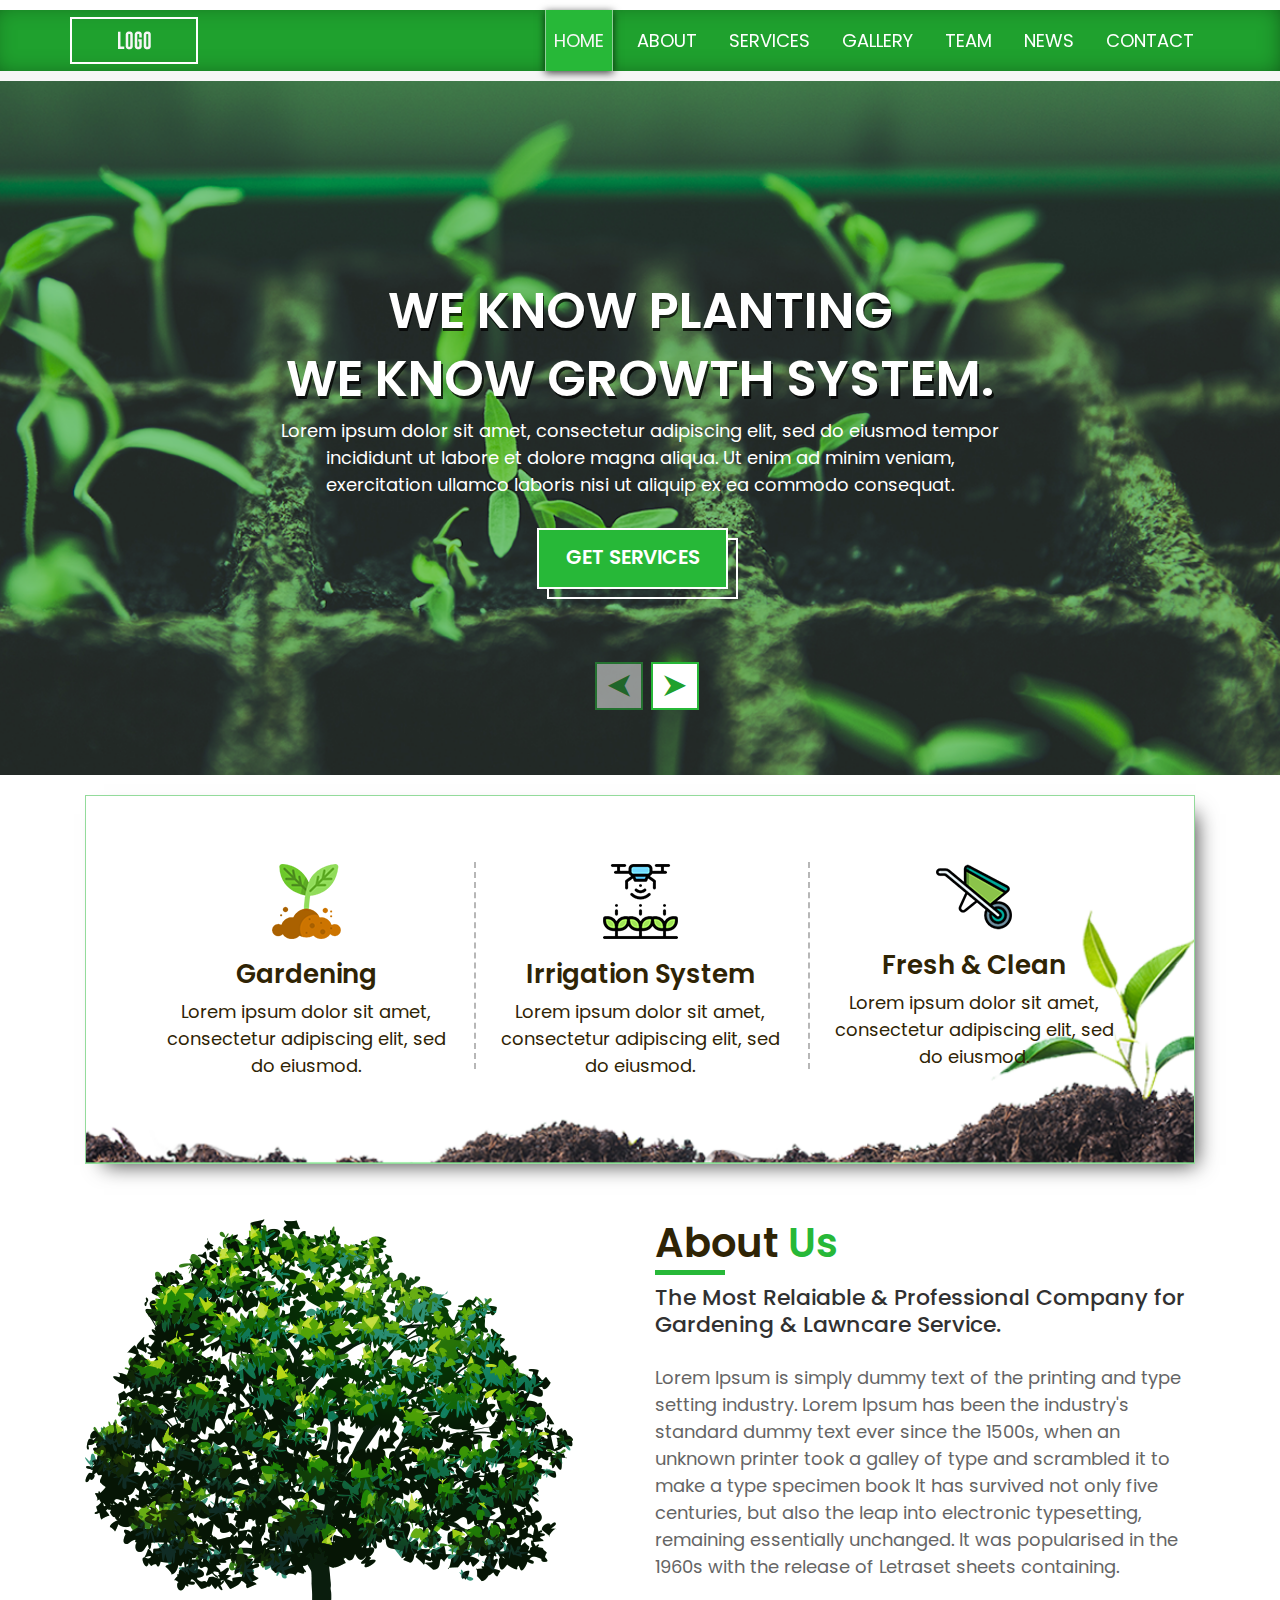
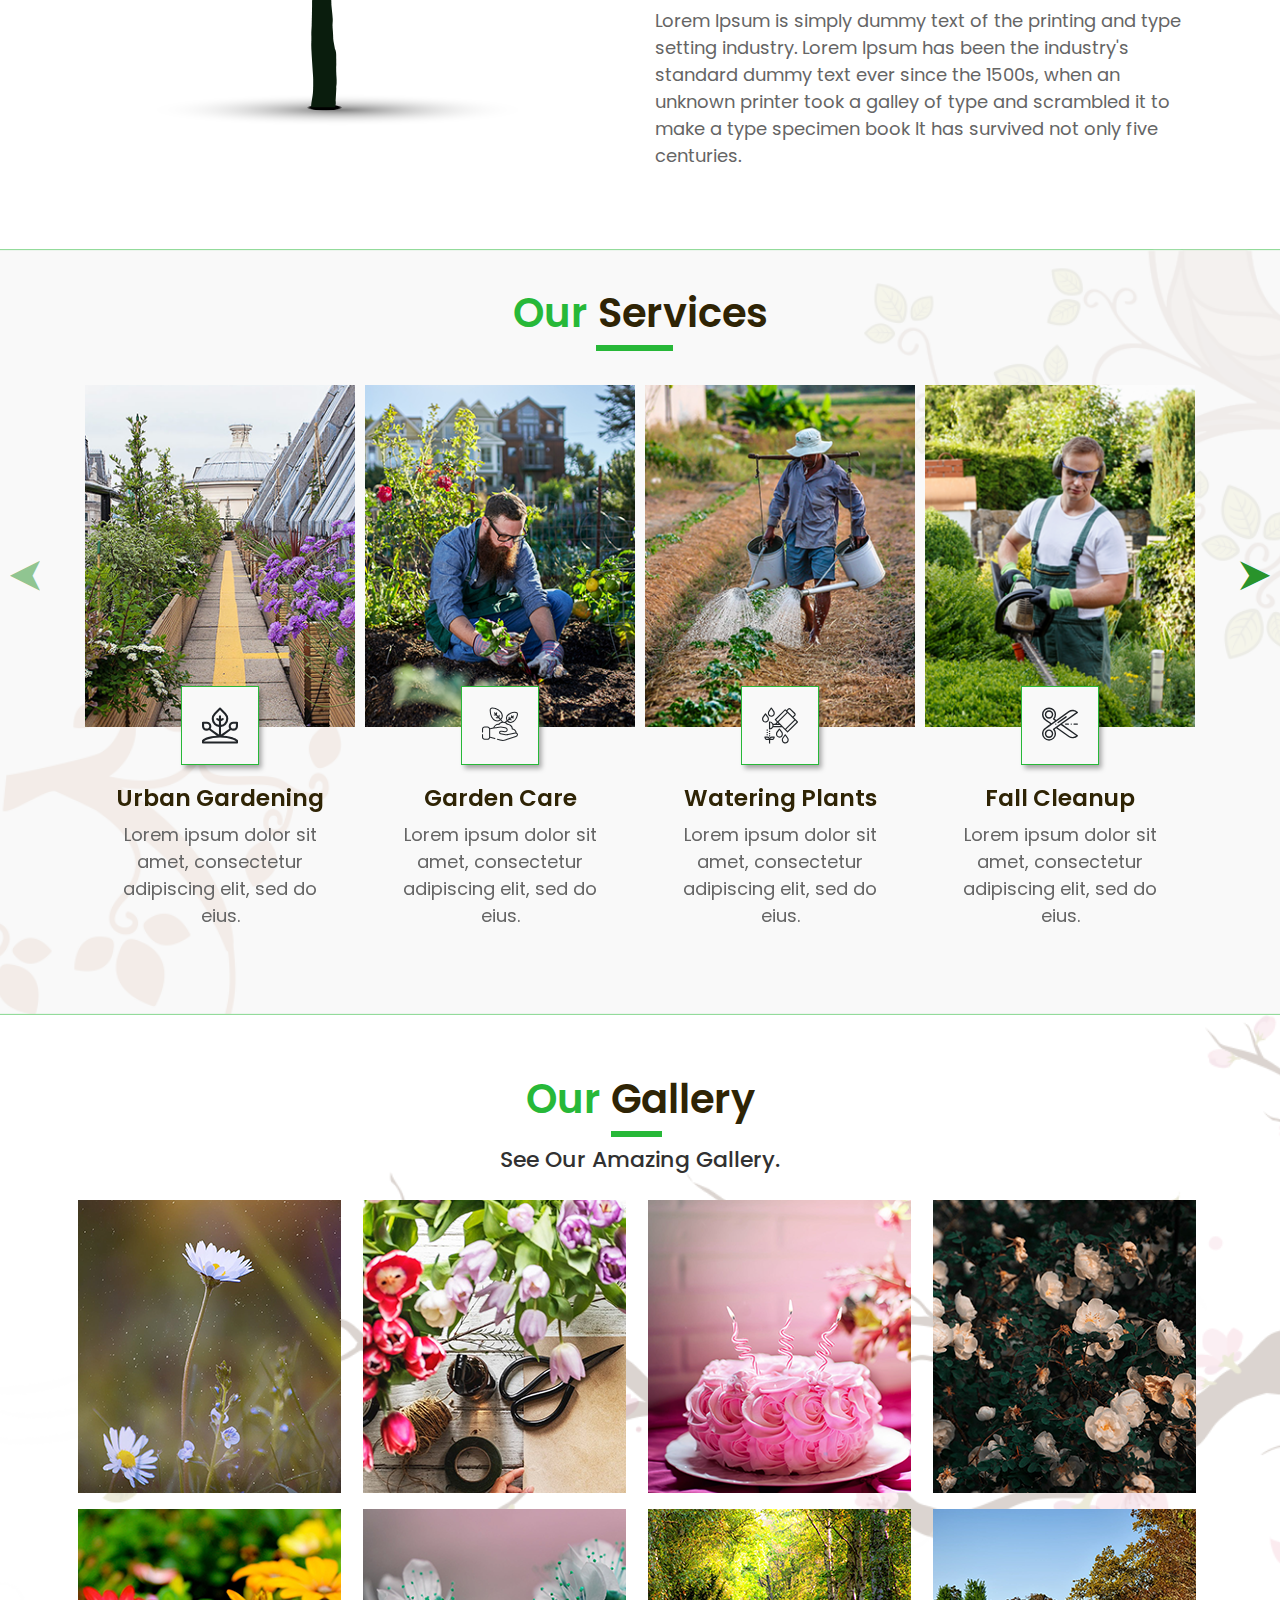
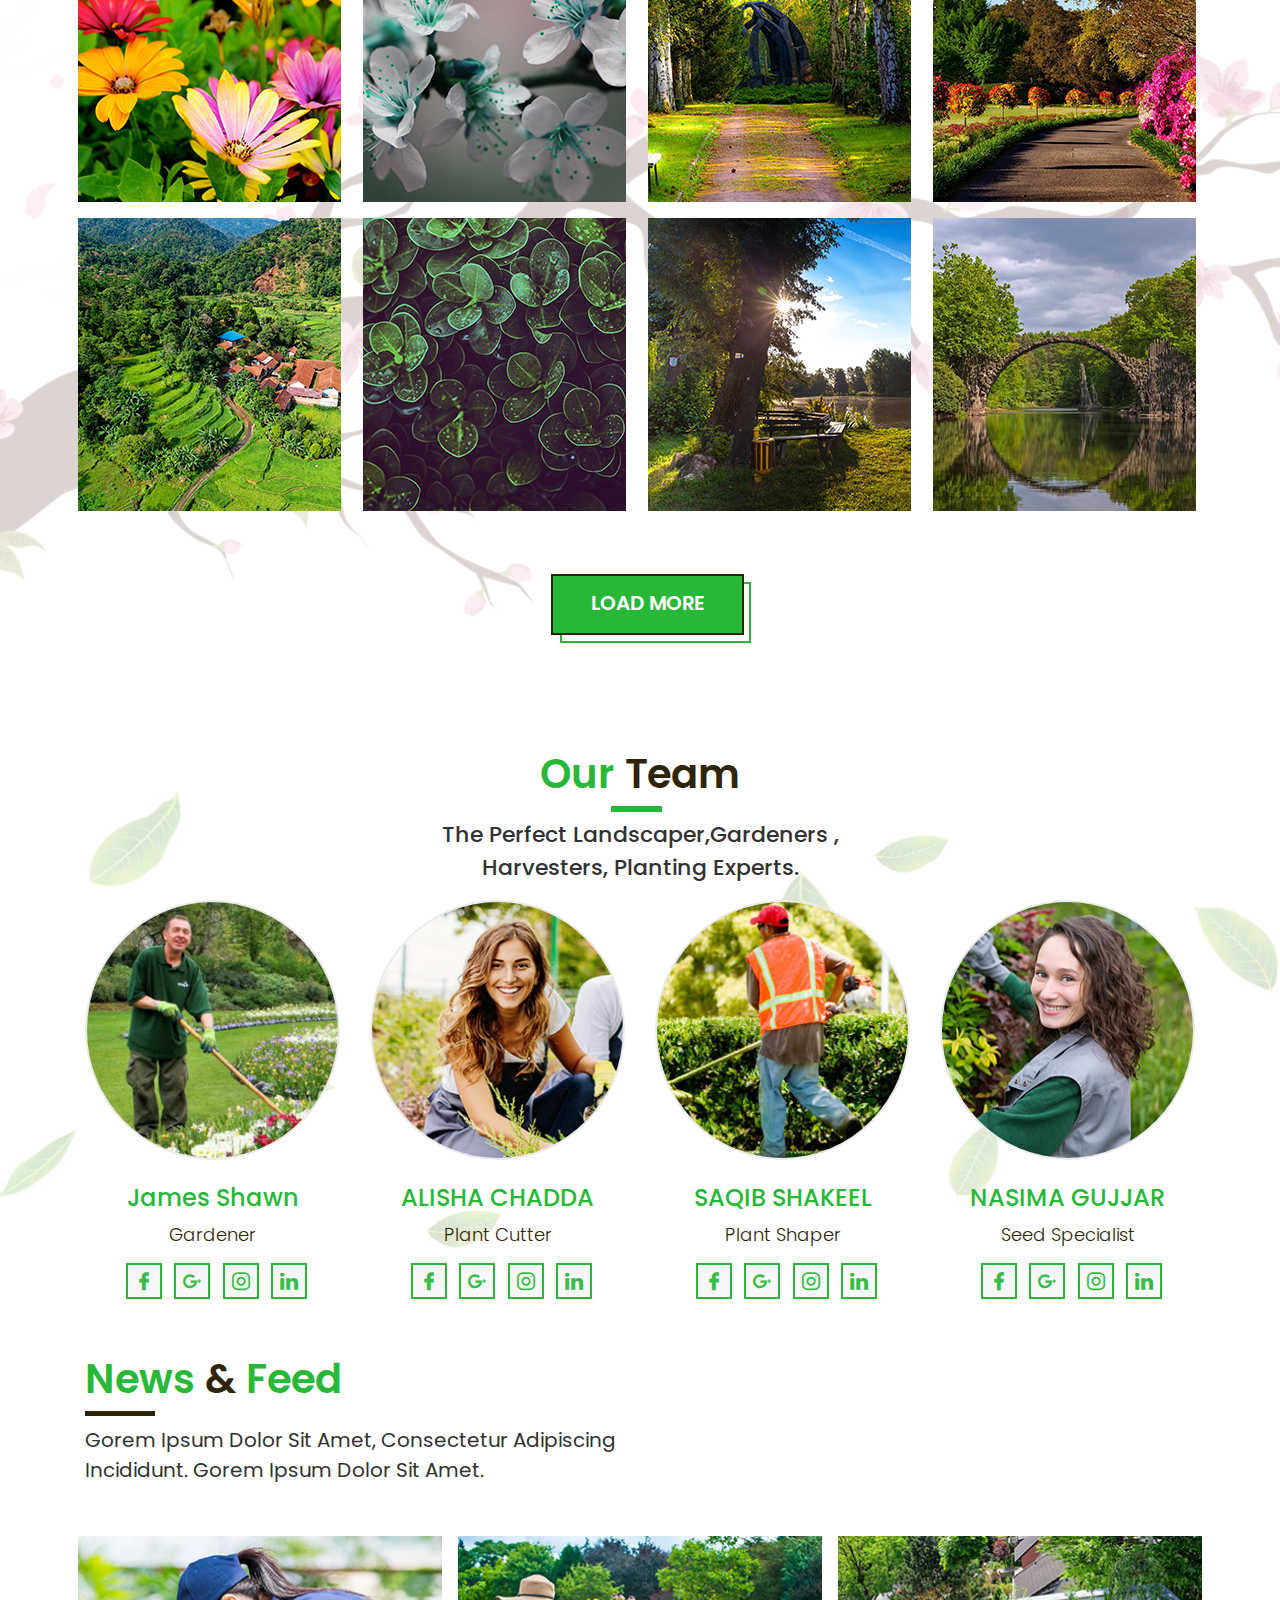
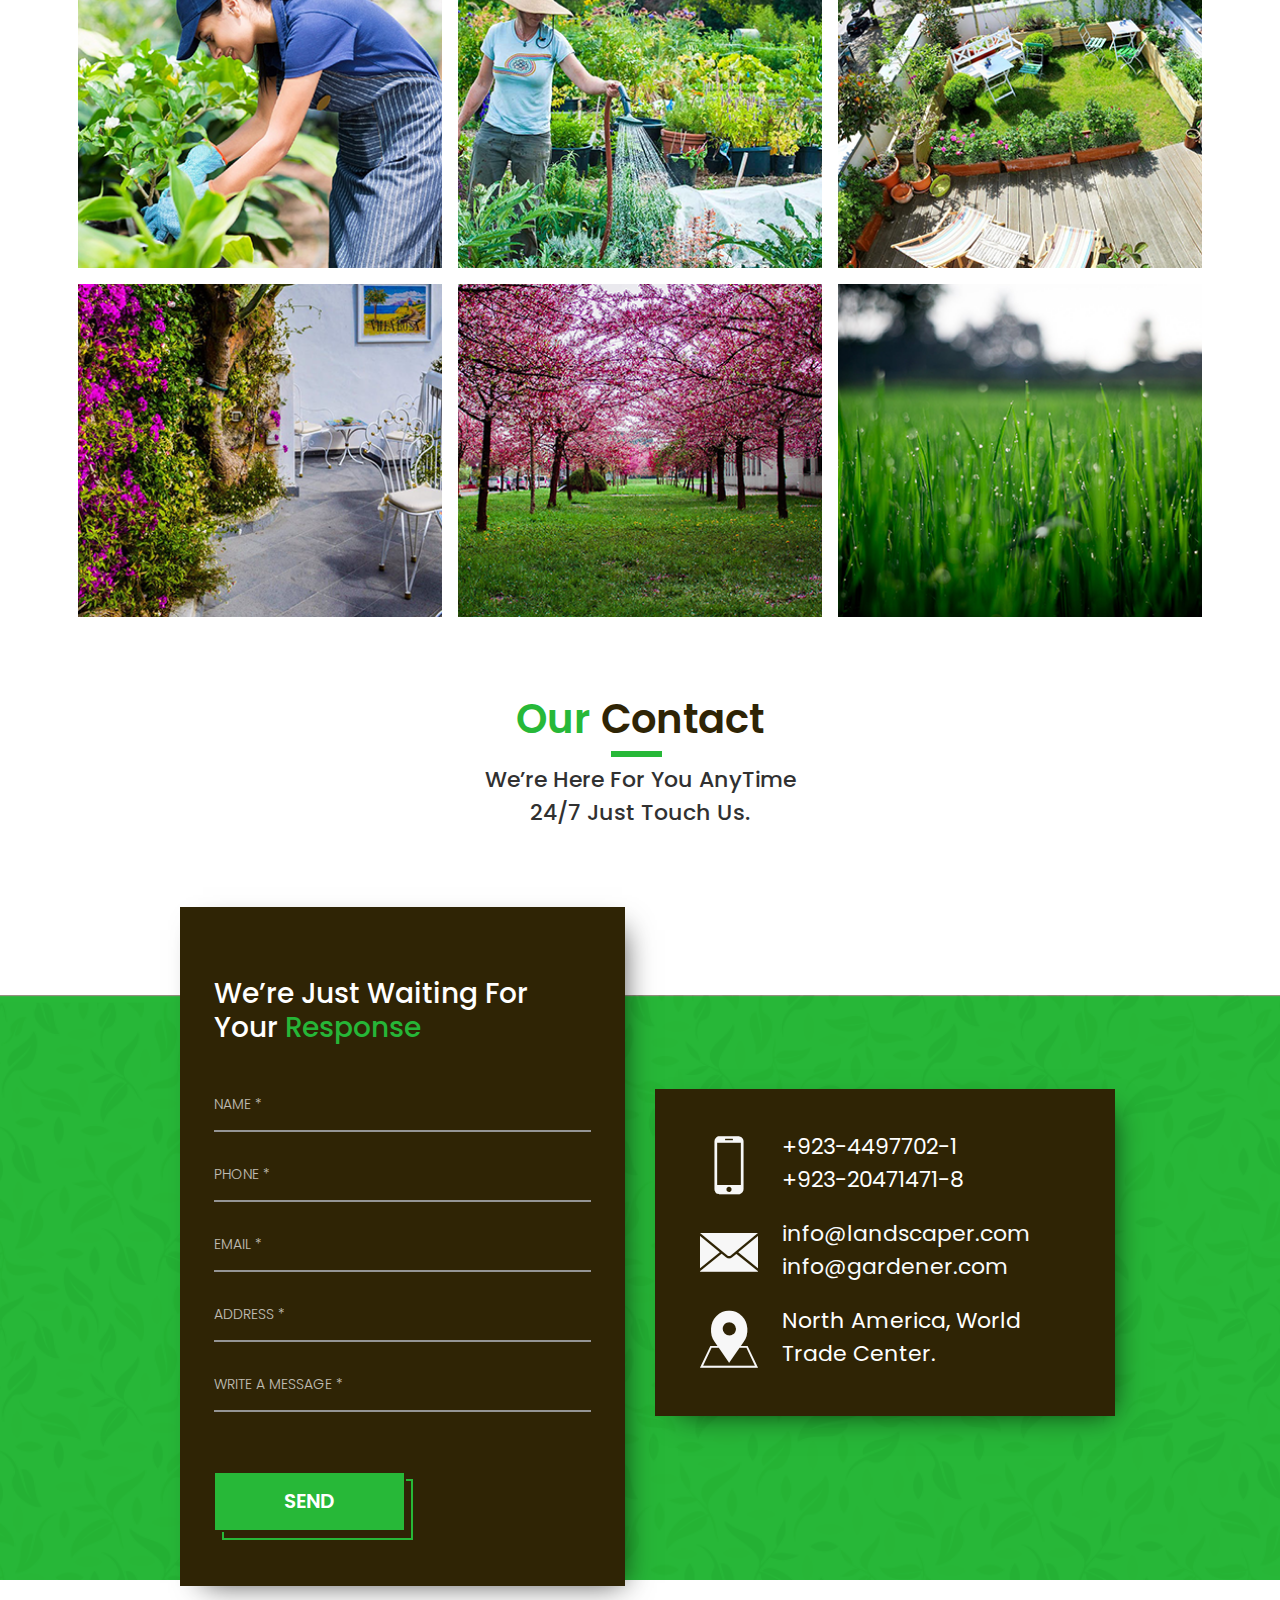
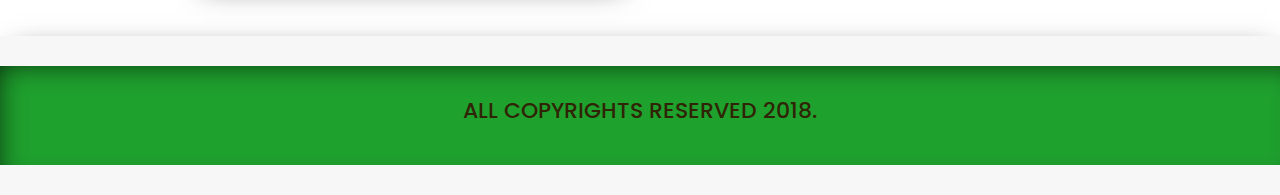
==== commit 7be749a0: "Update the structer of the index file" ====
--- a/LandScaping-Four/index.html
+++ b/LandScaping-Four/index.html
@@ -41,10 +41,13 @@
                             <a class="nav-link scroll" href="#services">Services</a>
                         </li>
                         <li class="nav-item">
-                            <a class="nav-link scroll" href="#gallery">Work</a>
+                            <a class="nav-link scroll" href="#gallery">Gallery</a>
                         </li>
                         <li class="nav-item">
-                            <a class="nav-link scroll" href="#blog">Blog</a>
+                            <a class="nav-link scroll" href="#team">Team</a>
+                        </li>
+                        <li class="nav-item">
+                            <a class="nav-link scroll" href="#news">News</a>
                         </li>
                         <li class="nav-item">
                             <a class="nav-link scroll" href="#contact">Contact</a>
@@ -62,6 +65,9 @@
                                 <div class="col-md-8  text-center">
                                     <h2 class="main-banner-text">
                                         We Know Planting
+
+                                    </h2>
+                                    <h2 class="main-banner-text">
                                         We Know Growth System.
                                     </h2>
                                     <p class="main-banner-desc">
@@ -70,7 +76,7 @@
                                         exercitation ullamco laboris nisi ut aliquip ex ea commodo consequat.
                                     </p>
                                     <div class="text-center btn-border">
-                                        <a href="#" class="btn btn-service">Get Services</a>
+                                        <a href="#services" class="btn btn-service">Get Services</a>
                                     </div>
                                 </div>
                             </div>
@@ -86,6 +92,9 @@
                                 <div class="col-md-8  text-center">
                                     <h2 class="main-banner-text">
                                         We Know Planting
+
+                                    </h2>
+                                    <h2 class="main-banner-text">
                                         We Know Growth System.
                                     </h2>
                                     <p class="main-banner-desc">
@@ -94,7 +103,7 @@
                                         exercitation ullamco laboris nisi ut aliquip ex ea commodo consequat.
                                     </p>
                                     <div class="text-center btn-border">
-                                        <a href="#" class="btn btn-service">Get Services</a>
+                                        <a href="#services" class="btn btn-service">Get Services</a>
                                     </div>
                                 </div>
                             </div>
@@ -110,6 +119,9 @@
                                 <div class="col-md-8  text-center">
                                     <h2 class="main-banner-text">
                                         We Know Planting
+
+                                    </h2>
+                                    <h2 class="main-banner-text">
                                         We Know Growth System.
                                     </h2>
                                     <p class="main-banner-desc">
@@ -118,7 +130,7 @@
                                         exercitation ullamco laboris nisi ut aliquip ex ea commodo consequat.
                                     </p>
                                     <div class="text-center btn-border">
-                                        <a href="#" class="btn btn-service">Get Services</a>
+                                        <a href="#services" class="btn btn-service">Get Services</a>
                                     </div>
                                 </div>
                             </div>
@@ -175,11 +187,11 @@
     </section>
     <section id="about" class="mt-55">
         <div class="container">
-            <div class="row">
-                <div class="col-md-6">
+            <div class="row media-align-items">
+                <div class="col-lg-6 media-text-items">
                     <img src="assets/Images/tree.png" class="img-fluid" />
                 </div>
-                <div class="col-md-6">
+                <div class="col-lg-6">
                     <h2 class="about-text">About <span class="about-color">Us</span></h2>
                     <h5 class="about-sub-heading mt-18">
                         The Most Relaiable & Professional Company
@@ -216,229 +228,217 @@
             </div>
             <div id="owl-one" class="owl-carousel owl-theme mt-40">
                 <div>
-                    <div class="row">
-                        <div class="col-md-3">
-                            <div class="card">
-                                <img src="assets/Images/services/service-1.png" class="img-fluid" />
-                                <div class="card-body text-center">
-                                    <div class="mt--48">
-                                        <i class="flaticon-farming-and-gardening"></i>
-                                    </div>
-                                    <div class="mt-32">
-                                        <h2 class="service-heading">Urban Gardening</h2>
-                                        <p class="card-desc">
-                                            Lorem ipsum dolor sit amet,
-                                            consectetur adipiscing
-                                            elit, sed do eius.
-                                        </p>
-                                    </div>
-                                </div>
-                            </div>
-                        </div>
-                        <div class="col-md-3">
-                            <div class="card">
-                                <img src="assets/Images/services/service-2.png" class="img-fluid" />
-                                <div class="card-body text-center">
-                                    <div class="mt--48">
-                                        <i class="flaticon-sprout-2"></i>
-                                    </div>
-                                    <div class="mt-32">
-                                        <h2 class="service-heading">Garden Care</h2>
-                                        <p class="card-desc">
-                                            Lorem ipsum dolor sit amet,
-                                            consectetur adipiscing
-                                            elit, sed do eius.
-                                        </p>
-                                    </div>
-                                </div>
-                            </div>
-                        </div>
-                        <div class="col-md-3">
-                            <div class="card">
-                                <img src="assets/Images/services/service-3.png" class="img-fluid" />
-                                <div class="card-body text-center">
-                                    <div class="mt--48">
-                                        <i class="flaticon-watering-can"></i>
-                                    </div>
-                                    <div class="mt-32">
-                                        <h2 class="service-heading">Watering Plants</h2>
-                                        <p class="card-desc">
-                                            Lorem ipsum dolor sit amet,
-                                            consectetur adipiscing
-                                            elit, sed do eius.
-                                        </p>
-                                    </div>
-                                </div>
-                            </div>
-                        </div>
-                        <div class="col-md-3">
-                            <div class="card">
-                                <img src="assets/Images/services/service-4.png" class="img-fluid" />
-                                <div class="card-body text-center">
-                                    <div class="mt--48">
-                                        <i class="flaticon-cut"></i>
-                                    </div>
-                                    <div class="mt-32">
-                                        <h2 class="service-heading">Fall Cleanup</h2>
-                                        <p class="card-desc">
-                                            Lorem ipsum dolor sit amet,
-                                            consectetur adipiscing
-                                            elit, sed do eius.
-                                        </p>
-                                    </div>
-                                </div>
-                            </div>
-                        </div>
-                    </div>
-                </div>
-                <div>
-                    <div class="row">
-                        <div class="col-md-3">
-                            <div class="card">
-                                <img src="assets/Images/services/service-1.png" class="img-fluid" />
-                                <div class="card-body text-center">
-                                    <div class="mt--48">
-                                        <i class="flaticon-farming-and-gardening"></i>
-                                    </div>
-                                    <div class="mt-32">
-                                        <h2 class="service-heading">Urban Gardening</h2>
-                                        <p class="card-desc">
-                                            Lorem ipsum dolor sit amet,
-                                            consectetur adipiscing
-                                            elit, sed do eius.
-                                        </p>
-                                    </div>
-                                </div>
-                            </div>
-                        </div>
-                        <div class="col-md-3">
-                            <div class="card">
-                                <img src="assets/Images/services/service-2.png" class="img-fluid" />
-                                <div class="card-body text-center">
-                                    <div class="mt--48">
-                                        <i class="flaticon-sprout-2"></i>
-                                    </div>
-                                    <div class="mt-32">
-                                        <h2 class="service-heading">Garden Care</h2>
-                                        <p class="card-desc">
-                                            Lorem ipsum dolor sit amet,
-                                            consectetur adipiscing
-                                            elit, sed do eius.
-                                        </p>
-                                    </div>
-                                </div>
-                            </div>
-                        </div>
-                        <div class="col-md-3">
-                            <div class="card">
-                                <img src="assets/Images/services/service-3.png" class="img-fluid" />
-                                <div class="card-body text-center">
-                                    <div class="mt--48">
-                                        <i class="flaticon-watering-can"></i>
-                                    </div>
-                                    <div class="mt-32">
-                                        <h2 class="service-heading">Watering Plants</h2>
-                                        <p class="card-desc">
-                                            Lorem ipsum dolor sit amet,
-                                            consectetur adipiscing
-                                            elit, sed do eius.
-                                        </p>
-                                    </div>
-                                </div>
-                            </div>
-                        </div>
-                        <div class="col-md-3">
-                            <div class="card">
-                                <img src="assets/Images/services/service-4.png" class="img-fluid" />
-                                <div class="card-body text-center">
-                                    <div class="mt--48">
-                                        <i class="flaticon-cut"></i>
-                                    </div>
-                                    <div class="mt-32">
-                                        <h2 class="service-heading">Fall Cleanup</h2>
-                                        <p class="card-desc">
-                                            Lorem ipsum dolor sit amet,
-                                            consectetur adipiscing
-                                            elit, sed do eius.
-                                        </p>
-                                    </div>
-                                </div>
-                            </div>
-                        </div>
-                    </div>
-                </div>
-                <div>
-                    <div class="row">
-                        <div class="col-md-3">
-                            <div class="card">
-                                <img src="assets/Images/services/service-1.png" class="img-fluid" />
-                                <div class="card-body text-center">
-                                    <div class="mt--48">
-                                        <i class="flaticon-farming-and-gardening"></i>
-                                    </div>
-                                    <div class="mt-32">
-                                        <h2 class="service-heading">Urban Gardening</h2>
-                                        <p class="card-desc">
-                                            Lorem ipsum dolor sit amet,
-                                            consectetur adipiscing
-                                            elit, sed do eius.
-                                        </p>
-                                    </div>
-                                </div>
-                            </div>
-                        </div>
-                        <div class="col-md-3">
-                            <div class="card">
-                                <img src="assets/Images/services/service-2.png" class="img-fluid" />
-                                <div class="card-body text-center">
-                                    <div class="mt--48">
-                                        <i class="flaticon-sprout-2"></i>
-                                    </div>
-                                    <div class="mt-32">
-                                        <h2 class="service-heading">Garden Care</h2>
-                                        <p class="card-desc">
-                                            Lorem ipsum dolor sit amet,
-                                            consectetur adipiscing
-                                            elit, sed do eius.
-                                        </p>
-                                    </div>
-                                </div>
-                            </div>
-                        </div>
-                        <div class="col-md-3">
-                            <div class="card">
-                                <img src="assets/Images/services/service-3.png" class="img-fluid" />
-                                <div class="card-body text-center">
-                                    <div class="mt--48">
-                                        <i class="flaticon-watering-can"></i>
-                                    </div>
-                                    <div class="mt-32">
-                                        <h2 class="service-heading">Watering Plants</h2>
-                                        <p class="card-desc">
-                                            Lorem ipsum dolor sit amet,
-                                            consectetur adipiscing
-                                            elit, sed do eius.
-                                        </p>
-                                    </div>
-                                </div>
-                            </div>
-                        </div>
-                        <div class="col-md-3">
-                            <div class="card">
-                                <img src="assets/Images/services/service-4.png" class="img-fluid" />
-                                <div class="card-body text-center">
-                                    <div class="mt--48">
-                                        <i class="flaticon-cut"></i>
-                                    </div>
-                                    <div class="mt-32">
-                                        <h2 class="service-heading">Fall Cleanup</h2>
-                                        <p class="card-desc">
-                                            Lorem ipsum dolor sit amet,
-                                            consectetur adipiscing
-                                            elit, sed do eius.
-                                        </p>
-                                    </div>
-                                </div>
+                    <div class="card">
+                        <img src="assets/Images/services/service-1.png" class="img-fluid" />
+                        <div class="card-body text-center">
+                            <div class="mt--48">
+                                <i class="flaticon-farming-and-gardening"></i>
+                            </div>
+                            <div class="mt-32">
+                                <h2 class="service-heading">Urban Gardening</h2>
+                                <p class="card-desc">
+                                    Lorem ipsum dolor sit amet,
+                                    consectetur adipiscing
+                                    elit, sed do eius.
+                                </p>
+                            </div>
+                        </div>
+                    </div>
+                </div>
+                <div>
+                    <div class="card">
+                        <img src="assets/Images/services/service-2.png" class="img-fluid" />
+                        <div class="card-body text-center">
+                            <div class="mt--48">
+                                <i class="flaticon-sprout-2"></i>
+                            </div>
+                            <div class="mt-32">
+                                <h2 class="service-heading">Garden Care</h2>
+                                <p class="card-desc">
+                                    Lorem ipsum dolor sit amet,
+                                    consectetur adipiscing
+                                    elit, sed do eius.
+                                </p>
+                            </div>
+                        </div>
+                    </div>
+                </div>
+                <div>
+                    <div class="card">
+                        <img src="assets/Images/services/service-3.png" class="img-fluid" />
+                        <div class="card-body text-center">
+                            <div class="mt--48">
+                                <i class="flaticon-watering-can"></i>
+                            </div>
+                            <div class="mt-32">
+                                <h2 class="service-heading">Watering Plants</h2>
+                                <p class="card-desc">
+                                    Lorem ipsum dolor sit amet,
+                                    consectetur adipiscing
+                                    elit, sed do eius.
+                                </p>
+                            </div>
+                        </div>
+                    </div>
+                </div>
+                <div>
+                    <div class="card">
+                        <img src="assets/Images/services/service-4.png" class="img-fluid" />
+                        <div class="card-body text-center">
+                            <div class="mt--48">
+                                <i class="flaticon-cut"></i>
+                            </div>
+                            <div class="mt-32">
+                                <h2 class="service-heading">Fall Cleanup</h2>
+                                <p class="card-desc">
+                                    Lorem ipsum dolor sit amet,
+                                    consectetur adipiscing
+                                    elit, sed do eius.
+                                </p>
+                            </div>
+                        </div>
+                    </div>
+                </div>
+                <div>
+                    <div class="card">
+                        <img src="assets/Images/services/service-1.png" class="img-fluid" />
+                        <div class="card-body text-center">
+                            <div class="mt--48">
+                                <i class="flaticon-farming-and-gardening"></i>
+                            </div>
+                            <div class="mt-32">
+                                <h2 class="service-heading">Urban Gardening</h2>
+                                <p class="card-desc">
+                                    Lorem ipsum dolor sit amet,
+                                    consectetur adipiscing
+                                    elit, sed do eius.
+                                </p>
+                            </div>
+                        </div>
+                    </div>
+                </div>
+                <div>
+                    <div class="card">
+                        <img src="assets/Images/services/service-2.png" class="img-fluid" />
+                        <div class="card-body text-center">
+                            <div class="mt--48">
+                                <i class="flaticon-sprout-2"></i>
+                            </div>
+                            <div class="mt-32">
+                                <h2 class="service-heading">Garden Care</h2>
+                                <p class="card-desc">
+                                    Lorem ipsum dolor sit amet,
+                                    consectetur adipiscing
+                                    elit, sed do eius.
+                                </p>
+                            </div>
+                        </div>
+                    </div>
+                </div>
+                <div>
+                    <div class="card">
+                        <img src="assets/Images/services/service-3.png" class="img-fluid" />
+                        <div class="card-body text-center">
+                            <div class="mt--48">
+                                <i class="flaticon-watering-can"></i>
+                            </div>
+                            <div class="mt-32">
+                                <h2 class="service-heading">Watering Plants</h2>
+                                <p class="card-desc">
+                                    Lorem ipsum dolor sit amet,
+                                    consectetur adipiscing
+                                    elit, sed do eius.
+                                </p>
+                            </div>
+                        </div>
+                    </div>
+                </div>
+                <div>
+                    <div class="card">
+                        <img src="assets/Images/services/service-4.png" class="img-fluid" />
+                        <div class="card-body text-center">
+                            <div class="mt--48">
+                                <i class="flaticon-cut"></i>
+                            </div>
+                            <div class="mt-32">
+                                <h2 class="service-heading">Fall Cleanup</h2>
+                                <p class="card-desc">
+                                    Lorem ipsum dolor sit amet,
+                                    consectetur adipiscing
+                                    elit, sed do eius.
+                                </p>
+                            </div>
+                        </div>
+                    </div>
+                </div>
+                <div>
+                    <div class="card">
+                        <img src="assets/Images/services/service-1.png" class="img-fluid" />
+                        <div class="card-body text-center">
+                            <div class="mt--48">
+                                <i class="flaticon-farming-and-gardening"></i>
+                            </div>
+                            <div class="mt-32">
+                                <h2 class="service-heading">Urban Gardening</h2>
+                                <p class="card-desc">
+                                    Lorem ipsum dolor sit amet,
+                                    consectetur adipiscing
+                                    elit, sed do eius.
+                                </p>
+                            </div>
+                        </div>
+                    </div>
+                </div>
+                <div>
+                    <div class="card">
+                        <img src="assets/Images/services/service-2.png" class="img-fluid" />
+                        <div class="card-body text-center">
+                            <div class="mt--48">
+                                <i class="flaticon-sprout-2"></i>
+                            </div>
+                            <div class="mt-32">
+                                <h2 class="service-heading">Garden Care</h2>
+                                <p class="card-desc">
+                                    Lorem ipsum dolor sit amet,
+                                    consectetur adipiscing
+                                    elit, sed do eius.
+                                </p>
+                            </div>
+                        </div>
+                    </div>
+                </div>
+                <div>
+                    <div class="card">
+                        <img src="assets/Images/services/service-3.png" class="img-fluid" />
+                        <div class="card-body text-center">
+                            <div class="mt--48">
+                                <i class="flaticon-watering-can"></i>
+                            </div>
+                            <div class="mt-32">
+                                <h2 class="service-heading">Watering Plants</h2>
+                                <p class="card-desc">
+                                    Lorem ipsum dolor sit amet,
+                                    consectetur adipiscing
+                                    elit, sed do eius.
+                                </p>
+                            </div>
+                        </div>
+                    </div>
+                </div>
+                <div>
+                    <div class="card">
+                        <img src="assets/Images/services/service-4.png" class="img-fluid" />
+                        <div class="card-body text-center">
+                            <div class="mt--48">
+                                <i class="flaticon-cut"></i>
+                            </div>
+                            <div class="mt-32">
+                                <h2 class="service-heading">Fall Cleanup</h2>
+                                <p class="card-desc">
+                                    Lorem ipsum dolor sit amet,
+                                    consectetur adipiscing
+                                    elit, sed do eius.
+                                </p>
                             </div>
                         </div>
                     </div>
@@ -458,7 +458,7 @@
                     </p>
                 </div>
             </div>
-            <div class="row">
+            <div class="row media-align-text">
                 <div class="col-md-3 no-display p-2"><img src="assets/Images/gallery/g1.png" class="img-fluid" /></div>
                 <div class="col-md-3 no-display p-2"><img src="assets/Images/gallery/g2.png" class="img-fluid" /></div>
                 <div class="col-md-3 no-display p-2"><img src="assets/Images/gallery/g3.png" class="img-fluid" /></div>
@@ -495,7 +495,7 @@
                 </div>
             </div>
             <div class="row">
-                <div class="col-md-3 text-center">
+                <div class="col-lg-3 col-md-6 media-team-mt text-center">
                     <img src="assets/Images/team/t1.png" class="img-fluid image-border image-radius" />
                     <div class="mt-24">
                         <h2 class="team-member-name">James Shawn</h2>
@@ -508,7 +508,7 @@
                         <a href="#" class="link-style ml-2"><i class="flaticon-linkedin-logo"></i></a>
                     </div>
                 </div>
-                <div class="col-md-3 text-center">
+                <div class="col-lg-3 col-md-6 media-team-mt text-center">
                     <img src="assets/Images/team/t2.png" class="img-fluid image-border image-radius" />
                     <div class="mt-24">
                         <h2 class="team-member-name">ALISHA CHADDA</h2>
@@ -521,7 +521,7 @@
                         <a href="#" class="link-style ml-2"><i class="flaticon-linkedin-logo"></i></a>
                     </div>
                 </div>
-                <div class="col-md-3 text-center">
+                <div class="col-lg-3 col-md-6 media-team-mt text-center">
                     <img src="assets/Images/team/t3.png" class="img-fluid image-border image-radius" />
                     <div class="mt-24">
                         <h2 class="team-member-name">SAQIB SHAKEEL</h2>
@@ -534,7 +534,7 @@
                         <a href="#" class="link-style ml-2"><i class="flaticon-linkedin-logo"></i></a>
                     </div>
                 </div>
-                <div class="col-md-3 text-center">
+                <div class="col-lg-3 col-md-6 media-team-mt text-center">
                     <img src="assets/Images/team/t4.png" class="img-fluid image-border image-radius" />
                     <div class="mt-24">
                         <h2 class="team-member-name">NASIMA GUJJAR</h2>
@@ -564,7 +564,7 @@
                 </div>
             </div>
             <div class="row mt-27">
-                <div class="col-md-4 p-2">
+                <div class="col-lg-4 col-md-6 p-2">
                     <div class="containing">
                         <img src="assets/Images/news/news-1.png" class="img-fluid image" />
                         <div class="overlay">
@@ -595,7 +595,7 @@
                         </div>
                     </div>
                 </div>
-                <div class="col-md-4 p-2">
+                <div class="col-lg-4 col-md-6 p-2">
                     <div class="containing">
                         <img src="assets/Images/news/news-2.png" class="img-fluid image" />
                         <div class="overlay">
@@ -626,7 +626,7 @@
                         </div>
                     </div>
                 </div>
-                <div class="col-md-4 p-2">
+                <div class="col-lg-4 col-md-6 p-2">
                     <div class="containing">
                         <img src="assets/Images/news/news-3.png" class="img-fluid image" />
                         <div class="overlay">
@@ -657,7 +657,7 @@
                         </div>
                     </div>
                 </div>
-                <div class="col-md-4 p-2">
+                <div class="col-lg-4 col-md-6 p-2">
                     <div class="containing">
                         <img src="assets/Images/news/news-4.png" class="img-fluid image" />
                         <div class="overlay">
@@ -688,7 +688,7 @@
                         </div>
                     </div>
                 </div>
-                <div class="col-md-4 p-2">
+                <div class="col-lg-4 col-md-6 p-2">
                     <div class="containing">
                         <img src="assets/Images/news/news-5.png" class="img-fluid image" />
                         <div class="overlay">
@@ -719,7 +719,7 @@
                         </div>
                     </div>
                 </div>
-                <div class="col-md-4 p-2">
+                <div class="col-lg-4 col-md-6 p-2">
                     <div class="containing">
                         <img src="assets/Images/news/news-6.png" class="img-fluid image" />
                         <div class="overlay">
@@ -807,7 +807,7 @@
                             </form>
                         </div>
                     </div>
-                    <div class="col-md-5">
+                    <div class="col-md-5 media-padding">
                         <div class="address-bg-color">
                             <div class="media">
                                 <i class="flaticon-mobile-phone mr-4"></i>
@@ -819,8 +819,12 @@
                             <div class="media">
                                 <i class="flaticon-email-filled-closed-envelope mr-4"></i>
                                 <div class="media-body mt-2">
-                                    <p class="body-text">info@landscaper.com</p>
-                                    <p class="body-text">nfo@gardener.com</p>
+                                    <p class="body-text">
+                                        <a href="#" class="link-style"> info@landscaper.com</a>
+                                    </p>
+                                    <p class="body-text">
+                                        <a href="#" class="link-style">    info@gardener.com </a>
+                                    </p>
                                 </div>
                             </div>
                             <div class="media">
@@ -838,13 +842,15 @@
             </div>
         </div>
     </section>
-    <footer class="mt-50">
-        <div class="footer-bg-color ">
-            <div class="container">
-                <div class="row">
-                    <div class="col-md-12 text-center">
-                        <div class="footer-font">
-                            <h4>ALL COPYRIGHTS RESERVED 2018.</h4>
+    <footer class="mt-50 media-mt-footer">
+        <div class="footer-external-bg-color">
+            <div class="footer-bg-color ">
+                <div class="container">
+                    <div class="row">
+                        <div class="col-md-12 text-center">
+                            <div>
+                                <h4 class="footer-font">ALL COPYRIGHTS RESERVED 2018.</h4>
+                            </div>
                         </div>
                     </div>
                 </div>
--- a/LandScaping-Four/assets/fontawesome-free-5.6.1-web/css/all.min.css
+++ b/LandScaping-Four/assets/fontawesome-free-5.6.1-web/css/all.min.css
@@ -0,0 +1,5 @@
+/*!
+ * Font Awesome Free 5.6.1 by @fontawesome - https://fontawesome.com
+ * License - https://fontawesome.com/license/free (Icons: CC BY 4.0, Fonts: SIL OFL 1.1, Code: MIT License)
+ */
+.fa,.fab,.fal,.far,.fas{-moz-osx-font-smoothing:grayscale;-webkit-font-smoothing:antialiased;display:inline-block;font-style:normal;font-variant:normal;text-rendering:auto;line-height:1}.fa-lg{font-size:1.33333em;line-height:.75em;vertical-align:-.0667em}.fa-xs{font-size:.75em}.fa-sm{font-size:.875em}.fa-1x{font-size:1em}.fa-2x{font-size:2em}.fa-3x{font-size:3em}.fa-4x{font-size:4em}.fa-5x{font-size:5em}.fa-6x{font-size:6em}.fa-7x{font-size:7em}.fa-8x{font-size:8em}.fa-9x{font-size:9em}.fa-10x{font-size:10em}.fa-fw{text-align:center;width:1.25em}.fa-ul{list-style-type:none;margin-left:2.5em;padding-left:0}.fa-ul>li{position:relative}.fa-li{left:-2em;position:absolute;text-align:center;width:2em;line-height:inherit}.fa-border{border:.08em solid #eee;border-radius:.1em;padding:.2em .25em .15em}.fa-pull-left{float:left}.fa-pull-right{float:right}.fa.fa-pull-left,.fab.fa-pull-left,.fal.fa-pull-left,.far.fa-pull-left,.fas.fa-pull-left{margin-right:.3em}.fa.fa-pull-right,.fab.fa-pull-right,.fal.fa-pull-right,.far.fa-pull-right,.fas.fa-pull-right{margin-left:.3em}.fa-spin{animation:fa-spin 2s infinite linear}.fa-pulse{animation:fa-spin 1s infinite steps(8)}@keyframes fa-spin{0%{transform:rotate(0deg)}to{transform:rotate(1turn)}}.fa-rotate-90{-ms-filter:"progid:DXImageTransform.Microsoft.BasicImage(rotation=1)";transform:rotate(90deg)}.fa-rotate-180{-ms-filter:"progid:DXImageTransform.Microsoft.BasicImage(rotation=2)";transform:rotate(180deg)}.fa-rotate-270{-ms-filter:"progid:DXImageTransform.Microsoft.BasicImage(rotation=3)";transform:rotate(270deg)}.fa-flip-horizontal{-ms-filter:"progid:DXImageTransform.Microsoft.BasicImage(rotation=0, mirror=1)";transform:scaleX(-1)}.fa-flip-vertical{transform:scaleY(-1)}.fa-flip-horizontal.fa-flip-vertical,.fa-flip-vertical{-ms-filter:"progid:DXImageTransform.Microsoft.BasicImage(rotation=2, mirror=1)"}.fa-flip-horizontal.fa-flip-vertical{transform:scale(-1)}:root .fa-flip-horizontal,:root .fa-flip-vertical,:root .fa-rotate-90,:root .fa-rotate-180,:root .fa-rotate-270{filter:none}.fa-stack{display:inline-block;height:2em;line-height:2em;position:relative;vertical-align:middle;width:2.5em}.fa-stack-1x,.fa-stack-2x{left:0;position:absolute;text-align:center;width:100%}.fa-stack-1x{line-height:inherit}.fa-stack-2x{font-size:2em}.fa-inverse{color:#fff}.fa-500px:before{content:"\f26e"}.fa-accessible-icon:before{content:"\f368"}.fa-accusoft:before{content:"\f369"}.fa-acquisitions-incorporated:before{content:"\f6af"}.fa-ad:before{content:"\f641"}.fa-address-book:before{content:"\f2b9"}.fa-address-card:before{content:"\f2bb"}.fa-adjust:before{content:"\f042"}.fa-adn:before{content:"\f170"}.fa-adobe:before{content:"\f778"}.fa-adversal:before{content:"\f36a"}.fa-affiliatetheme:before{content:"\f36b"}.fa-air-freshener:before{content:"\f5d0"}.fa-algolia:before{content:"\f36c"}.fa-align-center:before{content:"\f037"}.fa-align-justify:before{content:"\f039"}.fa-align-left:before{content:"\f036"}.fa-align-right:before{content:"\f038"}.fa-alipay:before{content:"\f642"}.fa-allergies:before{content:"\f461"}.fa-amazon:before{content:"\f270"}.fa-amazon-pay:before{content:"\f42c"}.fa-ambulance:before{content:"\f0f9"}.fa-american-sign-language-interpreting:before{content:"\f2a3"}.fa-amilia:before{content:"\f36d"}.fa-anchor:before{content:"\f13d"}.fa-android:before{content:"\f17b"}.fa-angellist:before{content:"\f209"}.fa-angle-double-down:before{content:"\f103"}.fa-angle-double-left:before{content:"\f100"}.fa-angle-double-right:before{content:"\f101"}.fa-angle-double-up:before{content:"\f102"}.fa-angle-down:before{content:"\f107"}.fa-angle-left:before{content:"\f104"}.fa-angle-right:before{content:"\f105"}.fa-angle-up:before{content:"\f106"}.fa-angry:before{content:"\f556"}.fa-angrycreative:before{content:"\f36e"}.fa-angular:before{content:"\f420"}.fa-ankh:before{content:"\f644"}.fa-app-store:before{content:"\f36f"}.fa-app-store-ios:before{content:"\f370"}.fa-apper:before{content:"\f371"}.fa-apple:before{content:"\f179"}.fa-apple-alt:before{content:"\f5d1"}.fa-apple-pay:before{content:"\f415"}.fa-archive:before{content:"\f187"}.fa-archway:before{content:"\f557"}.fa-arrow-alt-circle-down:before{content:"\f358"}.fa-arrow-alt-circle-left:before{content:"\f359"}.fa-arrow-alt-circle-right:before{content:"\f35a"}.fa-arrow-alt-circle-up:before{content:"\f35b"}.fa-arrow-circle-down:before{content:"\f0ab"}.fa-arrow-circle-left:before{content:"\f0a8"}.fa-arrow-circle-right:before{content:"\f0a9"}.fa-arrow-circle-up:before{content:"\f0aa"}.fa-arrow-down:before{content:"\f063"}.fa-arrow-left:before{content:"\f060"}.fa-arrow-right:before{content:"\f061"}.fa-arrow-up:before{content:"\f062"}.fa-arrows-alt:before{content:"\f0b2"}.fa-arrows-alt-h:before{content:"\f337"}.fa-arrows-alt-v:before{content:"\f338"}.fa-artstation:before{content:"\f77a"}.fa-assistive-listening-systems:before{content:"\f2a2"}.fa-asterisk:before{content:"\f069"}.fa-asymmetrik:before{content:"\f372"}.fa-at:before{content:"\f1fa"}.fa-atlas:before{content:"\f558"}.fa-atlassian:before{content:"\f77b"}.fa-atom:before{content:"\f5d2"}.fa-audible:before{content:"\f373"}.fa-audio-description:before{content:"\f29e"}.fa-autoprefixer:before{content:"\f41c"}.fa-avianex:before{content:"\f374"}.fa-aviato:before{content:"\f421"}.fa-award:before{content:"\f559"}.fa-aws:before{content:"\f375"}.fa-baby:before{content:"\f77c"}.fa-baby-carriage:before{content:"\f77d"}.fa-backspace:before{content:"\f55a"}.fa-backward:before{content:"\f04a"}.fa-balance-scale:before{content:"\f24e"}.fa-ban:before{content:"\f05e"}.fa-band-aid:before{content:"\f462"}.fa-bandcamp:before{content:"\f2d5"}.fa-barcode:before{content:"\f02a"}.fa-bars:before{content:"\f0c9"}.fa-baseball-ball:before{content:"\f433"}.fa-basketball-ball:before{content:"\f434"}.fa-bath:before{content:"\f2cd"}.fa-battery-empty:before{content:"\f244"}.fa-battery-full:before{content:"\f240"}.fa-battery-half:before{content:"\f242"}.fa-battery-quarter:before{content:"\f243"}.fa-battery-three-quarters:before{content:"\f241"}.fa-bed:before{content:"\f236"}.fa-beer:before{content:"\f0fc"}.fa-behance:before{content:"\f1b4"}.fa-behance-square:before{content:"\f1b5"}.fa-bell:before{content:"\f0f3"}.fa-bell-slash:before{content:"\f1f6"}.fa-bezier-curve:before{content:"\f55b"}.fa-bible:before{content:"\f647"}.fa-bicycle:before{content:"\f206"}.fa-bimobject:before{content:"\f378"}.fa-binoculars:before{content:"\f1e5"}.fa-biohazard:before{content:"\f780"}.fa-birthday-cake:before{content:"\f1fd"}.fa-bitbucket:before{content:"\f171"}.fa-bitcoin:before{content:"\f379"}.fa-bity:before{content:"\f37a"}.fa-black-tie:before{content:"\f27e"}.fa-blackberry:before{content:"\f37b"}.fa-blender:before{content:"\f517"}.fa-blender-phone:before{content:"\f6b6"}.fa-blind:before{content:"\f29d"}.fa-blog:before{content:"\f781"}.fa-blogger:before{content:"\f37c"}.fa-blogger-b:before{content:"\f37d"}.fa-bluetooth:before{content:"\f293"}.fa-bluetooth-b:before{content:"\f294"}.fa-bold:before{content:"\f032"}.fa-bolt:before{content:"\f0e7"}.fa-bomb:before{content:"\f1e2"}.fa-bone:before{content:"\f5d7"}.fa-bong:before{content:"\f55c"}.fa-book:before{content:"\f02d"}.fa-book-dead:before{content:"\f6b7"}.fa-book-open:before{content:"\f518"}.fa-book-reader:before{content:"\f5da"}.fa-bookmark:before{content:"\f02e"}.fa-bowling-ball:before{content:"\f436"}.fa-box:before{content:"\f466"}.fa-box-open:before{content:"\f49e"}.fa-boxes:before{content:"\f468"}.fa-braille:before{content:"\f2a1"}.fa-brain:before{content:"\f5dc"}.fa-briefcase:before{content:"\f0b1"}.fa-briefcase-medical:before{content:"\f469"}.fa-broadcast-tower:before{content:"\f519"}.fa-broom:before{content:"\f51a"}.fa-brush:before{content:"\f55d"}.fa-btc:before{content:"\f15a"}.fa-bug:before{content:"\f188"}.fa-building:before{content:"\f1ad"}.fa-bullhorn:before{content:"\f0a1"}.fa-bullseye:before{content:"\f140"}.fa-burn:before{content:"\f46a"}.fa-buromobelexperte:before{content:"\f37f"}.fa-bus:before{content:"\f207"}.fa-bus-alt:before{content:"\f55e"}.fa-business-time:before{content:"\f64a"}.fa-buysellads:before{content:"\f20d"}.fa-calculator:before{content:"\f1ec"}.fa-calendar:before{content:"\f133"}.fa-calendar-alt:before{content:"\f073"}.fa-calendar-check:before{content:"\f274"}.fa-calendar-day:before{content:"\f783"}.fa-calendar-minus:before{content:"\f272"}.fa-calendar-plus:before{content:"\f271"}.fa-calendar-times:before{content:"\f273"}.fa-calendar-week:before{content:"\f784"}.fa-camera:before{content:"\f030"}.fa-camera-retro:before{content:"\f083"}.fa-campground:before{content:"\f6bb"}.fa-canadian-maple-leaf:before{content:"\f785"}.fa-candy-cane:before{content:"\f786"}.fa-cannabis:before{content:"\f55f"}.fa-capsules:before{content:"\f46b"}.fa-car:before{content:"\f1b9"}.fa-car-alt:before{content:"\f5de"}.fa-car-battery:before{content:"\f5df"}.fa-car-crash:before{content:"\f5e1"}.fa-car-side:before{content:"\f5e4"}.fa-caret-down:before{content:"\f0d7"}.fa-caret-left:before{content:"\f0d9"}.fa-caret-right:before{content:"\f0da"}.fa-caret-square-down:before{content:"\f150"}.fa-caret-square-left:before{content:"\f191"}.fa-caret-square-right:before{content:"\f152"}.fa-caret-square-up:before{content:"\f151"}.fa-caret-up:before{content:"\f0d8"}.fa-carrot:before{content:"\f787"}.fa-cart-arrow-down:before{content:"\f218"}.fa-cart-plus:before{content:"\f217"}.fa-cash-register:before{content:"\f788"}.fa-cat:before{content:"\f6be"}.fa-cc-amazon-pay:before{content:"\f42d"}.fa-cc-amex:before{content:"\f1f3"}.fa-cc-apple-pay:before{content:"\f416"}.fa-cc-diners-club:before{content:"\f24c"}.fa-cc-discover:before{content:"\f1f2"}.fa-cc-jcb:before{content:"\f24b"}.fa-cc-mastercard:before{content:"\f1f1"}.fa-cc-paypal:before{content:"\f1f4"}.fa-cc-stripe:before{content:"\f1f5"}.fa-cc-visa:before{content:"\f1f0"}.fa-centercode:before{content:"\f380"}.fa-centos:before{content:"\f789"}.fa-certificate:before{content:"\f0a3"}.fa-chair:before{content:"\f6c0"}.fa-chalkboard:before{content:"\f51b"}.fa-chalkboard-teacher:before{content:"\f51c"}.fa-charging-station:before{content:"\f5e7"}.fa-chart-area:before{content:"\f1fe"}.fa-chart-bar:before{content:"\f080"}.fa-chart-line:before{content:"\f201"}.fa-chart-pie:before{content:"\f200"}.fa-check:before{content:"\f00c"}.fa-check-circle:before{content:"\f058"}.fa-check-double:before{content:"\f560"}.fa-check-square:before{content:"\f14a"}.fa-chess:before{content:"\f439"}.fa-chess-bishop:before{content:"\f43a"}.fa-chess-board:before{content:"\f43c"}.fa-chess-king:before{content:"\f43f"}.fa-chess-knight:before{content:"\f441"}.fa-chess-pawn:before{content:"\f443"}.fa-chess-queen:before{content:"\f445"}.fa-chess-rook:before{content:"\f447"}.fa-chevron-circle-down:before{content:"\f13a"}.fa-chevron-circle-left:before{content:"\f137"}.fa-chevron-circle-right:before{content:"\f138"}.fa-chevron-circle-up:before{content:"\f139"}.fa-chevron-down:before{content:"\f078"}.fa-chevron-left:before{content:"\f053"}.fa-chevron-right:before{content:"\f054"}.fa-chevron-up:before{content:"\f077"}.fa-child:before{content:"\f1ae"}.fa-chrome:before{content:"\f268"}.fa-church:before{content:"\f51d"}.fa-circle:before{content:"\f111"}.fa-circle-notch:before{content:"\f1ce"}.fa-city:before{content:"\f64f"}.fa-clipboard:before{content:"\f328"}.fa-clipboard-check:before{content:"\f46c"}.fa-clipboard-list:before{content:"\f46d"}.fa-clock:before{content:"\f017"}.fa-clone:before{content:"\f24d"}.fa-closed-captioning:before{content:"\f20a"}.fa-cloud:before{content:"\f0c2"}.fa-cloud-download-alt:before{content:"\f381"}.fa-cloud-meatball:before{content:"\f73b"}.fa-cloud-moon:before{content:"\f6c3"}.fa-cloud-moon-rain:before{content:"\f73c"}.fa-cloud-rain:before{content:"\f73d"}.fa-cloud-showers-heavy:before{content:"\f740"}.fa-cloud-sun:before{content:"\f6c4"}.fa-cloud-sun-rain:before{content:"\f743"}.fa-cloud-upload-alt:before{content:"\f382"}.fa-cloudscale:before{content:"\f383"}.fa-cloudsmith:before{content:"\f384"}.fa-cloudversify:before{content:"\f385"}.fa-cocktail:before{content:"\f561"}.fa-code:before{content:"\f121"}.fa-code-branch:before{content:"\f126"}.fa-codepen:before{content:"\f1cb"}.fa-codiepie:before{content:"\f284"}.fa-coffee:before{content:"\f0f4"}.fa-cog:before{content:"\f013"}.fa-cogs:before{content:"\f085"}.fa-coins:before{content:"\f51e"}.fa-columns:before{content:"\f0db"}.fa-comment:before{content:"\f075"}.fa-comment-alt:before{content:"\f27a"}.fa-comment-dollar:before{content:"\f651"}.fa-comment-dots:before{content:"\f4ad"}.fa-comment-slash:before{content:"\f4b3"}.fa-comments:before{content:"\f086"}.fa-comments-dollar:before{content:"\f653"}.fa-compact-disc:before{content:"\f51f"}.fa-compass:before{content:"\f14e"}.fa-compress:before{content:"\f066"}.fa-compress-arrows-alt:before{content:"\f78c"}.fa-concierge-bell:before{content:"\f562"}.fa-confluence:before{content:"\f78d"}.fa-connectdevelop:before{content:"\f20e"}.fa-contao:before{content:"\f26d"}.fa-cookie:before{content:"\f563"}.fa-cookie-bite:before{content:"\f564"}.fa-copy:before{content:"\f0c5"}.fa-copyright:before{content:"\f1f9"}.fa-couch:before{content:"\f4b8"}.fa-cpanel:before{content:"\f388"}.fa-creative-commons:before{content:"\f25e"}.fa-creative-commons-by:before{content:"\f4e7"}.fa-creative-commons-nc:before{content:"\f4e8"}.fa-creative-commons-nc-eu:before{content:"\f4e9"}.fa-creative-commons-nc-jp:before{content:"\f4ea"}.fa-creative-commons-nd:before{content:"\f4eb"}.fa-creative-commons-pd:before{content:"\f4ec"}.fa-creative-commons-pd-alt:before{content:"\f4ed"}.fa-creative-commons-remix:before{content:"\f4ee"}.fa-creative-commons-sa:before{content:"\f4ef"}.fa-creative-commons-sampling:before{content:"\f4f0"}.fa-creative-commons-sampling-plus:before{content:"\f4f1"}.fa-creative-commons-share:before{content:"\f4f2"}.fa-creative-commons-zero:before{content:"\f4f3"}.fa-credit-card:before{content:"\f09d"}.fa-critical-role:before{content:"\f6c9"}.fa-crop:before{content:"\f125"}.fa-crop-alt:before{content:"\f565"}.fa-cross:before{content:"\f654"}.fa-crosshairs:before{content:"\f05b"}.fa-crow:before{content:"\f520"}.fa-crown:before{content:"\f521"}.fa-css3:before{content:"\f13c"}.fa-css3-alt:before{content:"\f38b"}.fa-cube:before{content:"\f1b2"}.fa-cubes:before{content:"\f1b3"}.fa-cut:before{content:"\f0c4"}.fa-cuttlefish:before{content:"\f38c"}.fa-d-and-d:before{content:"\f38d"}.fa-d-and-d-beyond:before{content:"\f6ca"}.fa-dashcube:before{content:"\f210"}.fa-database:before{content:"\f1c0"}.fa-deaf:before{content:"\f2a4"}.fa-delicious:before{content:"\f1a5"}.fa-democrat:before{content:"\f747"}.fa-deploydog:before{content:"\f38e"}.fa-deskpro:before{content:"\f38f"}.fa-desktop:before{content:"\f108"}.fa-dev:before{content:"\f6cc"}.fa-deviantart:before{content:"\f1bd"}.fa-dharmachakra:before{content:"\f655"}.fa-dhl:before{content:"\f790"}.fa-diagnoses:before{content:"\f470"}.fa-diaspora:before{content:"\f791"}.fa-dice:before{content:"\f522"}.fa-dice-d20:before{content:"\f6cf"}.fa-dice-d6:before{content:"\f6d1"}.fa-dice-five:before{content:"\f523"}.fa-dice-four:before{content:"\f524"}.fa-dice-one:before{content:"\f525"}.fa-dice-six:before{content:"\f526"}.fa-dice-three:before{content:"\f527"}.fa-dice-two:before{content:"\f528"}.fa-digg:before{content:"\f1a6"}.fa-digital-ocean:before{content:"\f391"}.fa-digital-tachograph:before{content:"\f566"}.fa-directions:before{content:"\f5eb"}.fa-discord:before{content:"\f392"}.fa-discourse:before{content:"\f393"}.fa-divide:before{content:"\f529"}.fa-dizzy:before{content:"\f567"}.fa-dna:before{content:"\f471"}.fa-dochub:before{content:"\f394"}.fa-docker:before{content:"\f395"}.fa-dog:before{content:"\f6d3"}.fa-dollar-sign:before{content:"\f155"}.fa-dolly:before{content:"\f472"}.fa-dolly-flatbed:before{content:"\f474"}.fa-donate:before{content:"\f4b9"}.fa-door-closed:before{content:"\f52a"}.fa-door-open:before{content:"\f52b"}.fa-dot-circle:before{content:"\f192"}.fa-dove:before{content:"\f4ba"}.fa-download:before{content:"\f019"}.fa-draft2digital:before{content:"\f396"}.fa-drafting-compass:before{content:"\f568"}.fa-dragon:before{content:"\f6d5"}.fa-draw-polygon:before{content:"\f5ee"}.fa-dribbble:before{content:"\f17d"}.fa-dribbble-square:before{content:"\f397"}.fa-dropbox:before{content:"\f16b"}.fa-drum:before{content:"\f569"}.fa-drum-steelpan:before{content:"\f56a"}.fa-drumstick-bite:before{content:"\f6d7"}.fa-drupal:before{content:"\f1a9"}.fa-dumbbell:before{content:"\f44b"}.fa-dumpster:before{content:"\f793"}.fa-dumpster-fire:before{content:"\f794"}.fa-dungeon:before{content:"\f6d9"}.fa-dyalog:before{content:"\f399"}.fa-earlybirds:before{content:"\f39a"}.fa-ebay:before{content:"\f4f4"}.fa-edge:before{content:"\f282"}.fa-edit:before{content:"\f044"}.fa-eject:before{content:"\f052"}.fa-elementor:before{content:"\f430"}.fa-ellipsis-h:before{content:"\f141"}.fa-ellipsis-v:before{content:"\f142"}.fa-ello:before{content:"\f5f1"}.fa-ember:before{content:"\f423"}.fa-empire:before{content:"\f1d1"}.fa-envelope:before{content:"\f0e0"}.fa-envelope-open:before{content:"\f2b6"}.fa-envelope-open-text:before{content:"\f658"}.fa-envelope-square:before{content:"\f199"}.fa-envira:before{content:"\f299"}.fa-equals:before{content:"\f52c"}.fa-eraser:before{content:"\f12d"}.fa-erlang:before{content:"\f39d"}.fa-ethereum:before{content:"\f42e"}.fa-ethernet:before{content:"\f796"}.fa-etsy:before{content:"\f2d7"}.fa-euro-sign:before{content:"\f153"}.fa-exchange-alt:before{content:"\f362"}.fa-exclamation:before{content:"\f12a"}.fa-exclamation-circle:before{content:"\f06a"}.fa-exclamation-triangle:before{content:"\f071"}.fa-expand:before{content:"\f065"}.fa-expand-arrows-alt:before{content:"\f31e"}.fa-expeditedssl:before{content:"\f23e"}.fa-external-link-alt:before{content:"\f35d"}.fa-external-link-square-alt:before{content:"\f360"}.fa-eye:before{content:"\f06e"}.fa-eye-dropper:before{content:"\f1fb"}.fa-eye-slash:before{content:"\f070"}.fa-facebook:before{content:"\f09a"}.fa-facebook-f:before{content:"\f39e"}.fa-facebook-messenger:before{content:"\f39f"}.fa-facebook-square:before{content:"\f082"}.fa-fantasy-flight-games:before{content:"\f6dc"}.fa-fast-backward:before{content:"\f049"}.fa-fast-forward:before{content:"\f050"}.fa-fax:before{content:"\f1ac"}.fa-feather:before{content:"\f52d"}.fa-feather-alt:before{content:"\f56b"}.fa-fedex:before{content:"\f797"}.fa-fedora:before{content:"\f798"}.fa-female:before{content:"\f182"}.fa-fighter-jet:before{content:"\f0fb"}.fa-figma:before{content:"\f799"}.fa-file:before{content:"\f15b"}.fa-file-alt:before{content:"\f15c"}.fa-file-archive:before{content:"\f1c6"}.fa-file-audio:before{content:"\f1c7"}.fa-file-code:before{content:"\f1c9"}.fa-file-contract:before{content:"\f56c"}.fa-file-csv:before{content:"\f6dd"}.fa-file-download:before{content:"\f56d"}.fa-file-excel:before{content:"\f1c3"}.fa-file-export:before{content:"\f56e"}.fa-file-image:before{content:"\f1c5"}.fa-file-import:before{content:"\f56f"}.fa-file-invoice:before{content:"\f570"}.fa-file-invoice-dollar:before{content:"\f571"}.fa-file-medical:before{content:"\f477"}.fa-file-medical-alt:before{content:"\f478"}.fa-file-pdf:before{content:"\f1c1"}.fa-file-powerpoint:before{content:"\f1c4"}.fa-file-prescription:before{content:"\f572"}.fa-file-signature:before{content:"\f573"}.fa-file-upload:before{content:"\f574"}.fa-file-video:before{content:"\f1c8"}.fa-file-word:before{content:"\f1c2"}.fa-fill:before{content:"\f575"}.fa-fill-drip:before{content:"\f576"}.fa-film:before{content:"\f008"}.fa-filter:before{content:"\f0b0"}.fa-fingerprint:before{content:"\f577"}.fa-fire:before{content:"\f06d"}.fa-fire-extinguisher:before{content:"\f134"}.fa-firefox:before{content:"\f269"}.fa-first-aid:before{content:"\f479"}.fa-first-order:before{content:"\f2b0"}.fa-first-order-alt:before{content:"\f50a"}.fa-firstdraft:before{content:"\f3a1"}.fa-fish:before{content:"\f578"}.fa-fist-raised:before{content:"\f6de"}.fa-flag:before{content:"\f024"}.fa-flag-checkered:before{content:"\f11e"}.fa-flag-usa:before{content:"\f74d"}.fa-flask:before{content:"\f0c3"}.fa-flickr:before{content:"\f16e"}.fa-flipboard:before{content:"\f44d"}.fa-flushed:before{content:"\f579"}.fa-fly:before{content:"\f417"}.fa-folder:before{content:"\f07b"}.fa-folder-minus:before{content:"\f65d"}.fa-folder-open:before{content:"\f07c"}.fa-folder-plus:before{content:"\f65e"}.fa-font:before{content:"\f031"}.fa-font-awesome:before{content:"\f2b4"}.fa-font-awesome-alt:before{content:"\f35c"}.fa-font-awesome-flag:before{content:"\f425"}.fa-font-awesome-logo-full:before{content:"\f4e6"}.fa-fonticons:before{content:"\f280"}.fa-fonticons-fi:before{content:"\f3a2"}.fa-football-ball:before{content:"\f44e"}.fa-fort-awesome:before{content:"\f286"}.fa-fort-awesome-alt:before{content:"\f3a3"}.fa-forumbee:before{content:"\f211"}.fa-forward:before{content:"\f04e"}.fa-foursquare:before{content:"\f180"}.fa-free-code-camp:before{content:"\f2c5"}.fa-freebsd:before{content:"\f3a4"}.fa-frog:before{content:"\f52e"}.fa-frown:before{content:"\f119"}.fa-frown-open:before{content:"\f57a"}.fa-fulcrum:before{content:"\f50b"}.fa-funnel-dollar:before{content:"\f662"}.fa-futbol:before{content:"\f1e3"}.fa-galactic-republic:before{content:"\f50c"}.fa-galactic-senate:before{content:"\f50d"}.fa-gamepad:before{content:"\f11b"}.fa-gas-pump:before{content:"\f52f"}.fa-gavel:before{content:"\f0e3"}.fa-gem:before{content:"\f3a5"}.fa-genderless:before{content:"\f22d"}.fa-get-pocket:before{content:"\f265"}.fa-gg:before{content:"\f260"}.fa-gg-circle:before{content:"\f261"}.fa-ghost:before{content:"\f6e2"}.fa-gift:before{content:"\f06b"}.fa-gifts:before{content:"\f79c"}.fa-git:before{content:"\f1d3"}.fa-git-square:before{content:"\f1d2"}.fa-github:before{content:"\f09b"}.fa-github-alt:before{content:"\f113"}.fa-github-square:before{content:"\f092"}.fa-gitkraken:before{content:"\f3a6"}.fa-gitlab:before{content:"\f296"}.fa-gitter:before{content:"\f426"}.fa-glass-cheers:before{content:"\f79f"}.fa-glass-martini:before{content:"\f000"}.fa-glass-martini-alt:before{content:"\f57b"}.fa-glass-whiskey:before{content:"\f7a0"}.fa-glasses:before{content:"\f530"}.fa-glide:before{content:"\f2a5"}.fa-glide-g:before{content:"\f2a6"}.fa-globe:before{content:"\f0ac"}.fa-globe-africa:before{content:"\f57c"}.fa-globe-americas:before{content:"\f57d"}.fa-globe-asia:before{content:"\f57e"}.fa-globe-europe:before{content:"\f7a2"}.fa-gofore:before{content:"\f3a7"}.fa-golf-ball:before{content:"\f450"}.fa-goodreads:before{content:"\f3a8"}.fa-goodreads-g:before{content:"\f3a9"}.fa-google:before{content:"\f1a0"}.fa-google-drive:before{content:"\f3aa"}.fa-google-play:before{content:"\f3ab"}.fa-google-plus:before{content:"\f2b3"}.fa-google-plus-g:before{content:"\f0d5"}.fa-google-plus-square:before{content:"\f0d4"}.fa-google-wallet:before{content:"\f1ee"}.fa-gopuram:before{content:"\f664"}.fa-graduation-cap:before{content:"\f19d"}.fa-gratipay:before{content:"\f184"}.fa-grav:before{content:"\f2d6"}.fa-greater-than:before{content:"\f531"}.fa-greater-than-equal:before{content:"\f532"}.fa-grimace:before{content:"\f57f"}.fa-grin:before{content:"\f580"}.fa-grin-alt:before{content:"\f581"}.fa-grin-beam:before{content:"\f582"}.fa-grin-beam-sweat:before{content:"\f583"}.fa-grin-hearts:before{content:"\f584"}.fa-grin-squint:before{content:"\f585"}.fa-grin-squint-tears:before{content:"\f586"}.fa-grin-stars:before{content:"\f587"}.fa-grin-tears:before{content:"\f588"}.fa-grin-tongue:before{content:"\f589"}.fa-grin-tongue-squint:before{content:"\f58a"}.fa-grin-tongue-wink:before{content:"\f58b"}.fa-grin-wink:before{content:"\f58c"}.fa-grip-horizontal:before{content:"\f58d"}.fa-grip-lines:before{content:"\f7a4"}.fa-grip-lines-vertical:before{content:"\f7a5"}.fa-grip-vertical:before{content:"\f58e"}.fa-gripfire:before{content:"\f3ac"}.fa-grunt:before{content:"\f3ad"}.fa-guitar:before{content:"\f7a6"}.fa-gulp:before{content:"\f3ae"}.fa-h-square:before{content:"\f0fd"}.fa-hacker-news:before{content:"\f1d4"}.fa-hacker-news-square:before{content:"\f3af"}.fa-hackerrank:before{content:"\f5f7"}.fa-hammer:before{content:"\f6e3"}.fa-hamsa:before{content:"\f665"}.fa-hand-holding:before{content:"\f4bd"}.fa-hand-holding-heart:before{content:"\f4be"}.fa-hand-holding-usd:before{content:"\f4c0"}.fa-hand-lizard:before{content:"\f258"}.fa-hand-paper:before{content:"\f256"}.fa-hand-peace:before{content:"\f25b"}.fa-hand-point-down:before{content:"\f0a7"}.fa-hand-point-left:before{content:"\f0a5"}.fa-hand-point-right:before{content:"\f0a4"}.fa-hand-point-up:before{content:"\f0a6"}.fa-hand-pointer:before{content:"\f25a"}.fa-hand-rock:before{content:"\f255"}.fa-hand-scissors:before{content:"\f257"}.fa-hand-spock:before{content:"\f259"}.fa-hands:before{content:"\f4c2"}.fa-hands-helping:before{content:"\f4c4"}.fa-handshake:before{content:"\f2b5"}.fa-hanukiah:before{content:"\f6e6"}.fa-hashtag:before{content:"\f292"}.fa-hat-wizard:before{content:"\f6e8"}.fa-haykal:before{content:"\f666"}.fa-hdd:before{content:"\f0a0"}.fa-heading:before{content:"\f1dc"}.fa-headphones:before{content:"\f025"}.fa-headphones-alt:before{content:"\f58f"}.fa-headset:before{content:"\f590"}.fa-heart:before{content:"\f004"}.fa-heart-broken:before{content:"\f7a9"}.fa-heartbeat:before{content:"\f21e"}.fa-helicopter:before{content:"\f533"}.fa-highlighter:before{content:"\f591"}.fa-hiking:before{content:"\f6ec"}.fa-hippo:before{content:"\f6ed"}.fa-hips:before{content:"\f452"}.fa-hire-a-helper:before{content:"\f3b0"}.fa-history:before{content:"\f1da"}.fa-hockey-puck:before{content:"\f453"}.fa-holly-berry:before{content:"\f7aa"}.fa-home:before{content:"\f015"}.fa-hooli:before{content:"\f427"}.fa-hornbill:before{content:"\f592"}.fa-horse:before{content:"\f6f0"}.fa-horse-head:before{content:"\f7ab"}.fa-hospital:before{content:"\f0f8"}.fa-hospital-alt:before{content:"\f47d"}.fa-hospital-symbol:before{content:"\f47e"}.fa-hot-tub:before{content:"\f593"}.fa-hotel:before{content:"\f594"}.fa-hotjar:before{content:"\f3b1"}.fa-hourglass:before{content:"\f254"}.fa-hourglass-end:before{content:"\f253"}.fa-hourglass-half:before{content:"\f252"}.fa-hourglass-start:before{content:"\f251"}.fa-house-damage:before{content:"\f6f1"}.fa-houzz:before{content:"\f27c"}.fa-hryvnia:before{content:"\f6f2"}.fa-html5:before{content:"\f13b"}.fa-hubspot:before{content:"\f3b2"}.fa-i-cursor:before{content:"\f246"}.fa-icicles:before{content:"\f7ad"}.fa-id-badge:before{content:"\f2c1"}.fa-id-card:before{content:"\f2c2"}.fa-id-card-alt:before{content:"\f47f"}.fa-igloo:before{content:"\f7ae"}.fa-image:before{content:"\f03e"}.fa-images:before{content:"\f302"}.fa-imdb:before{content:"\f2d8"}.fa-inbox:before{content:"\f01c"}.fa-indent:before{content:"\f03c"}.fa-industry:before{content:"\f275"}.fa-infinity:before{content:"\f534"}.fa-info:before{content:"\f129"}.fa-info-circle:before{content:"\f05a"}.fa-instagram:before{content:"\f16d"}.fa-intercom:before{content:"\f7af"}.fa-internet-explorer:before{content:"\f26b"}.fa-invision:before{content:"\f7b0"}.fa-ioxhost:before{content:"\f208"}.fa-italic:before{content:"\f033"}.fa-itunes:before{content:"\f3b4"}.fa-itunes-note:before{content:"\f3b5"}.fa-java:before{content:"\f4e4"}.fa-jedi:before{content:"\f669"}.fa-jedi-order:before{content:"\f50e"}.fa-jenkins:before{content:"\f3b6"}.fa-jira:before{content:"\f7b1"}.fa-joget:before{content:"\f3b7"}.fa-joint:before{content:"\f595"}.fa-joomla:before{content:"\f1aa"}.fa-journal-whills:before{content:"\f66a"}.fa-js:before{content:"\f3b8"}.fa-js-square:before{content:"\f3b9"}.fa-jsfiddle:before{content:"\f1cc"}.fa-kaaba:before{content:"\f66b"}.fa-kaggle:before{content:"\f5fa"}.fa-key:before{content:"\f084"}.fa-keybase:before{content:"\f4f5"}.fa-keyboard:before{content:"\f11c"}.fa-keycdn:before{content:"\f3ba"}.fa-khanda:before{content:"\f66d"}.fa-kickstarter:before{content:"\f3bb"}.fa-kickstarter-k:before{content:"\f3bc"}.fa-kiss:before{content:"\f596"}.fa-kiss-beam:before{content:"\f597"}.fa-kiss-wink-heart:before{content:"\f598"}.fa-kiwi-bird:before{content:"\f535"}.fa-korvue:before{content:"\f42f"}.fa-landmark:before{content:"\f66f"}.fa-language:before{content:"\f1ab"}.fa-laptop:before{content:"\f109"}.fa-laptop-code:before{content:"\f5fc"}.fa-laravel:before{content:"\f3bd"}.fa-lastfm:before{content:"\f202"}.fa-lastfm-square:before{content:"\f203"}.fa-laugh:before{content:"\f599"}.fa-laugh-beam:before{content:"\f59a"}.fa-laugh-squint:before{content:"\f59b"}.fa-laugh-wink:before{content:"\f59c"}.fa-layer-group:before{content:"\f5fd"}.fa-leaf:before{content:"\f06c"}.fa-leanpub:before{content:"\f212"}.fa-lemon:before{content:"\f094"}.fa-less:before{content:"\f41d"}.fa-less-than:before{content:"\f536"}.fa-less-than-equal:before{content:"\f537"}.fa-level-down-alt:before{content:"\f3be"}.fa-level-up-alt:before{content:"\f3bf"}.fa-life-ring:before{content:"\f1cd"}.fa-lightbulb:before{content:"\f0eb"}.fa-line:before{content:"\f3c0"}.fa-link:before{content:"\f0c1"}.fa-linkedin:before{content:"\f08c"}.fa-linkedin-in:before{content:"\f0e1"}.fa-linode:before{content:"\f2b8"}.fa-linux:before{content:"\f17c"}.fa-lira-sign:before{content:"\f195"}.fa-list:before{content:"\f03a"}.fa-list-alt:before{content:"\f022"}.fa-list-ol:before{content:"\f0cb"}.fa-list-ul:before{content:"\f0ca"}.fa-location-arrow:before{content:"\f124"}.fa-lock:before{content:"\f023"}.fa-lock-open:before{content:"\f3c1"}.fa-long-arrow-alt-down:before{content:"\f309"}.fa-long-arrow-alt-left:before{content:"\f30a"}.fa-long-arrow-alt-right:before{content:"\f30b"}.fa-long-arrow-alt-up:before{content:"\f30c"}.fa-low-vision:before{content:"\f2a8"}.fa-luggage-cart:before{content:"\f59d"}.fa-lyft:before{content:"\f3c3"}.fa-magento:before{content:"\f3c4"}.fa-magic:before{content:"\f0d0"}.fa-magnet:before{content:"\f076"}.fa-mail-bulk:before{content:"\f674"}.fa-mailchimp:before{content:"\f59e"}.fa-male:before{content:"\f183"}.fa-mandalorian:before{content:"\f50f"}.fa-map:before{content:"\f279"}.fa-map-marked:before{content:"\f59f"}.fa-map-marked-alt:before{content:"\f5a0"}.fa-map-marker:before{content:"\f041"}.fa-map-marker-alt:before{content:"\f3c5"}.fa-map-pin:before{content:"\f276"}.fa-map-signs:before{content:"\f277"}.fa-markdown:before{content:"\f60f"}.fa-marker:before{content:"\f5a1"}.fa-mars:before{content:"\f222"}.fa-mars-double:before{content:"\f227"}.fa-mars-stroke:before{content:"\f229"}.fa-mars-stroke-h:before{content:"\f22b"}.fa-mars-stroke-v:before{content:"\f22a"}.fa-mask:before{content:"\f6fa"}.fa-mastodon:before{content:"\f4f6"}.fa-maxcdn:before{content:"\f136"}.fa-medal:before{content:"\f5a2"}.fa-medapps:before{content:"\f3c6"}.fa-medium:before{content:"\f23a"}.fa-medium-m:before{content:"\f3c7"}.fa-medkit:before{content:"\f0fa"}.fa-medrt:before{content:"\f3c8"}.fa-meetup:before{content:"\f2e0"}.fa-megaport:before{content:"\f5a3"}.fa-meh:before{content:"\f11a"}.fa-meh-blank:before{content:"\f5a4"}.fa-meh-rolling-eyes:before{content:"\f5a5"}.fa-memory:before{content:"\f538"}.fa-mendeley:before{content:"\f7b3"}.fa-menorah:before{content:"\f676"}.fa-mercury:before{content:"\f223"}.fa-meteor:before{content:"\f753"}.fa-microchip:before{content:"\f2db"}.fa-microphone:before{content:"\f130"}.fa-microphone-alt:before{content:"\f3c9"}.fa-microphone-alt-slash:before{content:"\f539"}.fa-microphone-slash:before{content:"\f131"}.fa-microscope:before{content:"\f610"}.fa-microsoft:before{content:"\f3ca"}.fa-minus:before{content:"\f068"}.fa-minus-circle:before{content:"\f056"}.fa-minus-square:before{content:"\f146"}.fa-mitten:before{content:"\f7b5"}.fa-mix:before{content:"\f3cb"}.fa-mixcloud:before{content:"\f289"}.fa-mizuni:before{content:"\f3cc"}.fa-mobile:before{content:"\f10b"}.fa-mobile-alt:before{content:"\f3cd"}.fa-modx:before{content:"\f285"}.fa-monero:before{content:"\f3d0"}.fa-money-bill:before{content:"\f0d6"}.fa-money-bill-alt:before{content:"\f3d1"}.fa-money-bill-wave:before{content:"\f53a"}.fa-money-bill-wave-alt:before{content:"\f53b"}.fa-money-check:before{content:"\f53c"}.fa-money-check-alt:before{content:"\f53d"}.fa-monument:before{content:"\f5a6"}.fa-moon:before{content:"\f186"}.fa-mortar-pestle:before{content:"\f5a7"}.fa-mosque:before{content:"\f678"}.fa-motorcycle:before{content:"\f21c"}.fa-mountain:before{content:"\f6fc"}.fa-mouse-pointer:before{content:"\f245"}.fa-mug-hot:before{content:"\f7b6"}.fa-music:before{content:"\f001"}.fa-napster:before{content:"\f3d2"}.fa-neos:before{content:"\f612"}.fa-network-wired:before{content:"\f6ff"}.fa-neuter:before{content:"\f22c"}.fa-newspaper:before{content:"\f1ea"}.fa-nimblr:before{content:"\f5a8"}.fa-nintendo-switch:before{content:"\f418"}.fa-node:before{content:"\f419"}.fa-node-js:before{content:"\f3d3"}.fa-not-equal:before{content:"\f53e"}.fa-notes-medical:before{content:"\f481"}.fa-npm:before{content:"\f3d4"}.fa-ns8:before{content:"\f3d5"}.fa-nutritionix:before{content:"\f3d6"}.fa-object-group:before{content:"\f247"}.fa-object-ungroup:before{content:"\f248"}.fa-odnoklassniki:before{content:"\f263"}.fa-odnoklassniki-square:before{content:"\f264"}.fa-oil-can:before{content:"\f613"}.fa-old-republic:before{content:"\f510"}.fa-om:before{content:"\f679"}.fa-opencart:before{content:"\f23d"}.fa-openid:before{content:"\f19b"}.fa-opera:before{content:"\f26a"}.fa-optin-monster:before{content:"\f23c"}.fa-osi:before{content:"\f41a"}.fa-otter:before{content:"\f700"}.fa-outdent:before{content:"\f03b"}.fa-page4:before{content:"\f3d7"}.fa-pagelines:before{content:"\f18c"}.fa-paint-brush:before{content:"\f1fc"}.fa-paint-roller:before{content:"\f5aa"}.fa-palette:before{content:"\f53f"}.fa-palfed:before{content:"\f3d8"}.fa-pallet:before{content:"\f482"}.fa-paper-plane:before{content:"\f1d8"}.fa-paperclip:before{content:"\f0c6"}.fa-parachute-box:before{content:"\f4cd"}.fa-paragraph:before{content:"\f1dd"}.fa-parking:before{content:"\f540"}.fa-passport:before{content:"\f5ab"}.fa-pastafarianism:before{content:"\f67b"}.fa-paste:before{content:"\f0ea"}.fa-patreon:before{content:"\f3d9"}.fa-pause:before{content:"\f04c"}.fa-pause-circle:before{content:"\f28b"}.fa-paw:before{content:"\f1b0"}.fa-paypal:before{content:"\f1ed"}.fa-peace:before{content:"\f67c"}.fa-pen:before{content:"\f304"}.fa-pen-alt:before{content:"\f305"}.fa-pen-fancy:before{content:"\f5ac"}.fa-pen-nib:before{content:"\f5ad"}.fa-pen-square:before{content:"\f14b"}.fa-pencil-alt:before{content:"\f303"}.fa-pencil-ruler:before{content:"\f5ae"}.fa-penny-arcade:before{content:"\f704"}.fa-people-carry:before{content:"\f4ce"}.fa-percent:before{content:"\f295"}.fa-percentage:before{content:"\f541"}.fa-periscope:before{content:"\f3da"}.fa-person-booth:before{content:"\f756"}.fa-phabricator:before{content:"\f3db"}.fa-phoenix-framework:before{content:"\f3dc"}.fa-phoenix-squadron:before{content:"\f511"}.fa-phone:before{content:"\f095"}.fa-phone-slash:before{content:"\f3dd"}.fa-phone-square:before{content:"\f098"}.fa-phone-volume:before{content:"\f2a0"}.fa-php:before{content:"\f457"}.fa-pied-piper:before{content:"\f2ae"}.fa-pied-piper-alt:before{content:"\f1a8"}.fa-pied-piper-hat:before{content:"\f4e5"}.fa-pied-piper-pp:before{content:"\f1a7"}.fa-piggy-bank:before{content:"\f4d3"}.fa-pills:before{content:"\f484"}.fa-pinterest:before{content:"\f0d2"}.fa-pinterest-p:before{content:"\f231"}.fa-pinterest-square:before{content:"\f0d3"}.fa-place-of-worship:before{content:"\f67f"}.fa-plane:before{content:"\f072"}.fa-plane-arrival:before{content:"\f5af"}.fa-plane-departure:before{content:"\f5b0"}.fa-play:before{content:"\f04b"}.fa-play-circle:before{content:"\f144"}.fa-playstation:before{content:"\f3df"}.fa-plug:before{content:"\f1e6"}.fa-plus:before{content:"\f067"}.fa-plus-circle:before{content:"\f055"}.fa-plus-square:before{content:"\f0fe"}.fa-podcast:before{content:"\f2ce"}.fa-poll:before{content:"\f681"}.fa-poll-h:before{content:"\f682"}.fa-poo:before{content:"\f2fe"}.fa-poo-storm:before{content:"\f75a"}.fa-poop:before{content:"\f619"}.fa-portrait:before{content:"\f3e0"}.fa-pound-sign:before{content:"\f154"}.fa-power-off:before{content:"\f011"}.fa-pray:before{content:"\f683"}.fa-praying-hands:before{content:"\f684"}.fa-prescription:before{content:"\f5b1"}.fa-prescription-bottle:before{content:"\f485"}.fa-prescription-bottle-alt:before{content:"\f486"}.fa-print:before{content:"\f02f"}.fa-procedures:before{content:"\f487"}.fa-product-hunt:before{content:"\f288"}.fa-project-diagram:before{content:"\f542"}.fa-pushed:before{content:"\f3e1"}.fa-puzzle-piece:before{content:"\f12e"}.fa-python:before{content:"\f3e2"}.fa-qq:before{content:"\f1d6"}.fa-qrcode:before{content:"\f029"}.fa-question:before{content:"\f128"}.fa-question-circle:before{content:"\f059"}.fa-quidditch:before{content:"\f458"}.fa-quinscape:before{content:"\f459"}.fa-quora:before{content:"\f2c4"}.fa-quote-left:before{content:"\f10d"}.fa-quote-right:before{content:"\f10e"}.fa-quran:before{content:"\f687"}.fa-r-project:before{content:"\f4f7"}.fa-radiation:before{content:"\f7b9"}.fa-radiation-alt:before{content:"\f7ba"}.fa-rainbow:before{content:"\f75b"}.fa-random:before{content:"\f074"}.fa-raspberry-pi:before{content:"\f7bb"}.fa-ravelry:before{content:"\f2d9"}.fa-react:before{content:"\f41b"}.fa-reacteurope:before{content:"\f75d"}.fa-readme:before{content:"\f4d5"}.fa-rebel:before{content:"\f1d0"}.fa-receipt:before{content:"\f543"}.fa-recycle:before{content:"\f1b8"}.fa-red-river:before{content:"\f3e3"}.fa-reddit:before{content:"\f1a1"}.fa-reddit-alien:before{content:"\f281"}.fa-reddit-square:before{content:"\f1a2"}.fa-redhat:before{content:"\f7bc"}.fa-redo:before{content:"\f01e"}.fa-redo-alt:before{content:"\f2f9"}.fa-registered:before{content:"\f25d"}.fa-renren:before{content:"\f18b"}.fa-reply:before{content:"\f3e5"}.fa-reply-all:before{content:"\f122"}.fa-replyd:before{content:"\f3e6"}.fa-republican:before{content:"\f75e"}.fa-researchgate:before{content:"\f4f8"}.fa-resolving:before{content:"\f3e7"}.fa-restroom:before{content:"\f7bd"}.fa-retweet:before{content:"\f079"}.fa-rev:before{content:"\f5b2"}.fa-ribbon:before{content:"\f4d6"}.fa-ring:before{content:"\f70b"}.fa-road:before{content:"\f018"}.fa-robot:before{content:"\f544"}.fa-rocket:before{content:"\f135"}.fa-rocketchat:before{content:"\f3e8"}.fa-rockrms:before{content:"\f3e9"}.fa-route:before{content:"\f4d7"}.fa-rss:before{content:"\f09e"}.fa-rss-square:before{content:"\f143"}.fa-ruble-sign:before{content:"\f158"}.fa-ruler:before{content:"\f545"}.fa-ruler-combined:before{content:"\f546"}.fa-ruler-horizontal:before{content:"\f547"}.fa-ruler-vertical:before{content:"\f548"}.fa-running:before{content:"\f70c"}.fa-rupee-sign:before{content:"\f156"}.fa-sad-cry:before{content:"\f5b3"}.fa-sad-tear:before{content:"\f5b4"}.fa-safari:before{content:"\f267"}.fa-sass:before{content:"\f41e"}.fa-satellite:before{content:"\f7bf"}.fa-satellite-dish:before{content:"\f7c0"}.fa-save:before{content:"\f0c7"}.fa-schlix:before{content:"\f3ea"}.fa-school:before{content:"\f549"}.fa-screwdriver:before{content:"\f54a"}.fa-scribd:before{content:"\f28a"}.fa-scroll:before{content:"\f70e"}.fa-sd-card:before{content:"\f7c2"}.fa-search:before{content:"\f002"}.fa-search-dollar:before{content:"\f688"}.fa-search-location:before{content:"\f689"}.fa-search-minus:before{content:"\f010"}.fa-search-plus:before{content:"\f00e"}.fa-searchengin:before{content:"\f3eb"}.fa-seedling:before{content:"\f4d8"}.fa-sellcast:before{content:"\f2da"}.fa-sellsy:before{content:"\f213"}.fa-server:before{content:"\f233"}.fa-servicestack:before{content:"\f3ec"}.fa-shapes:before{content:"\f61f"}.fa-share:before{content:"\f064"}.fa-share-alt:before{content:"\f1e0"}.fa-share-alt-square:before{content:"\f1e1"}.fa-share-square:before{content:"\f14d"}.fa-shekel-sign:before{content:"\f20b"}.fa-shield-alt:before{content:"\f3ed"}.fa-ship:before{content:"\f21a"}.fa-shipping-fast:before{content:"\f48b"}.fa-shirtsinbulk:before{content:"\f214"}.fa-shoe-prints:before{content:"\f54b"}.fa-shopping-bag:before{content:"\f290"}.fa-shopping-basket:before{content:"\f291"}.fa-shopping-cart:before{content:"\f07a"}.fa-shopware:before{content:"\f5b5"}.fa-shower:before{content:"\f2cc"}.fa-shuttle-van:before{content:"\f5b6"}.fa-sign:before{content:"\f4d9"}.fa-sign-in-alt:before{content:"\f2f6"}.fa-sign-language:before{content:"\f2a7"}.fa-sign-out-alt:before{content:"\f2f5"}.fa-signal:before{content:"\f012"}.fa-signature:before{content:"\f5b7"}.fa-sim-card:before{content:"\f7c4"}.fa-simplybuilt:before{content:"\f215"}.fa-sistrix:before{content:"\f3ee"}.fa-sitemap:before{content:"\f0e8"}.fa-sith:before{content:"\f512"}.fa-skating:before{content:"\f7c5"}.fa-sketch:before{content:"\f7c6"}.fa-skiing:before{content:"\f7c9"}.fa-skiing-nordic:before{content:"\f7ca"}.fa-skull:before{content:"\f54c"}.fa-skull-crossbones:before{content:"\f714"}.fa-skyatlas:before{content:"\f216"}.fa-skype:before{content:"\f17e"}.fa-slack:before{content:"\f198"}.fa-slack-hash:before{content:"\f3ef"}.fa-slash:before{content:"\f715"}.fa-sleigh:before{content:"\f7cc"}.fa-sliders-h:before{content:"\f1de"}.fa-slideshare:before{content:"\f1e7"}.fa-smile:before{content:"\f118"}.fa-smile-beam:before{content:"\f5b8"}.fa-smile-wink:before{content:"\f4da"}.fa-smog:before{content:"\f75f"}.fa-smoking:before{content:"\f48d"}.fa-smoking-ban:before{content:"\f54d"}.fa-sms:before{content:"\f7cd"}.fa-snapchat:before{content:"\f2ab"}.fa-snapchat-ghost:before{content:"\f2ac"}.fa-snapchat-square:before{content:"\f2ad"}.fa-snowboarding:before{content:"\f7ce"}.fa-snowflake:before{content:"\f2dc"}.fa-snowman:before{content:"\f7d0"}.fa-snowplow:before{content:"\f7d2"}.fa-socks:before{content:"\f696"}.fa-solar-panel:before{content:"\f5ba"}.fa-sort:before{content:"\f0dc"}.fa-sort-alpha-down:before{content:"\f15d"}.fa-sort-alpha-up:before{content:"\f15e"}.fa-sort-amount-down:before{content:"\f160"}.fa-sort-amount-up:before{content:"\f161"}.fa-sort-down:before{content:"\f0dd"}.fa-sort-numeric-down:before{content:"\f162"}.fa-sort-numeric-up:before{content:"\f163"}.fa-sort-up:before{content:"\f0de"}.fa-soundcloud:before{content:"\f1be"}.fa-sourcetree:before{content:"\f7d3"}.fa-spa:before{content:"\f5bb"}.fa-space-shuttle:before{content:"\f197"}.fa-speakap:before{content:"\f3f3"}.fa-spider:before{content:"\f717"}.fa-spinner:before{content:"\f110"}.fa-splotch:before{content:"\f5bc"}.fa-spotify:before{content:"\f1bc"}.fa-spray-can:before{content:"\f5bd"}.fa-square:before{content:"\f0c8"}.fa-square-full:before{content:"\f45c"}.fa-square-root-alt:before{content:"\f698"}.fa-squarespace:before{content:"\f5be"}.fa-stack-exchange:before{content:"\f18d"}.fa-stack-overflow:before{content:"\f16c"}.fa-stamp:before{content:"\f5bf"}.fa-star:before{content:"\f005"}.fa-star-and-crescent:before{content:"\f699"}.fa-star-half:before{content:"\f089"}.fa-star-half-alt:before{content:"\f5c0"}.fa-star-of-david:before{content:"\f69a"}.fa-star-of-life:before{content:"\f621"}.fa-staylinked:before{content:"\f3f5"}.fa-steam:before{content:"\f1b6"}.fa-steam-square:before{content:"\f1b7"}.fa-steam-symbol:before{content:"\f3f6"}.fa-step-backward:before{content:"\f048"}.fa-step-forward:before{content:"\f051"}.fa-stethoscope:before{content:"\f0f1"}.fa-sticker-mule:before{content:"\f3f7"}.fa-sticky-note:before{content:"\f249"}.fa-stop:before{content:"\f04d"}.fa-stop-circle:before{content:"\f28d"}.fa-stopwatch:before{content:"\f2f2"}.fa-store:before{content:"\f54e"}.fa-store-alt:before{content:"\f54f"}.fa-strava:before{content:"\f428"}.fa-stream:before{content:"\f550"}.fa-street-view:before{content:"\f21d"}.fa-strikethrough:before{content:"\f0cc"}.fa-stripe:before{content:"\f429"}.fa-stripe-s:before{content:"\f42a"}.fa-stroopwafel:before{content:"\f551"}.fa-studiovinari:before{content:"\f3f8"}.fa-stumbleupon:before{content:"\f1a4"}.fa-stumbleupon-circle:before{content:"\f1a3"}.fa-subscript:before{content:"\f12c"}.fa-subway:before{content:"\f239"}.fa-suitcase:before{content:"\f0f2"}.fa-suitcase-rolling:before{content:"\f5c1"}.fa-sun:before{content:"\f185"}.fa-superpowers:before{content:"\f2dd"}.fa-superscript:before{content:"\f12b"}.fa-supple:before{content:"\f3f9"}.fa-surprise:before{content:"\f5c2"}.fa-suse:before{content:"\f7d6"}.fa-swatchbook:before{content:"\f5c3"}.fa-swimmer:before{content:"\f5c4"}.fa-swimming-pool:before{content:"\f5c5"}.fa-synagogue:before{content:"\f69b"}.fa-sync:before{content:"\f021"}.fa-sync-alt:before{content:"\f2f1"}.fa-syringe:before{content:"\f48e"}.fa-table:before{content:"\f0ce"}.fa-table-tennis:before{content:"\f45d"}.fa-tablet:before{content:"\f10a"}.fa-tablet-alt:before{content:"\f3fa"}.fa-tablets:before{content:"\f490"}.fa-tachometer-alt:before{content:"\f3fd"}.fa-tag:before{content:"\f02b"}.fa-tags:before{content:"\f02c"}.fa-tape:before{content:"\f4db"}.fa-tasks:before{content:"\f0ae"}.fa-taxi:before{content:"\f1ba"}.fa-teamspeak:before{content:"\f4f9"}.fa-teeth:before{content:"\f62e"}.fa-teeth-open:before{content:"\f62f"}.fa-telegram:before{content:"\f2c6"}.fa-telegram-plane:before{content:"\f3fe"}.fa-temperature-high:before{content:"\f769"}.fa-temperature-low:before{content:"\f76b"}.fa-tencent-weibo:before{content:"\f1d5"}.fa-tenge:before{content:"\f7d7"}.fa-terminal:before{content:"\f120"}.fa-text-height:before{content:"\f034"}.fa-text-width:before{content:"\f035"}.fa-th:before{content:"\f00a"}.fa-th-large:before{content:"\f009"}.fa-th-list:before{content:"\f00b"}.fa-the-red-yeti:before{content:"\f69d"}.fa-theater-masks:before{content:"\f630"}.fa-themeco:before{content:"\f5c6"}.fa-themeisle:before{content:"\f2b2"}.fa-thermometer:before{content:"\f491"}.fa-thermometer-empty:before{content:"\f2cb"}.fa-thermometer-full:before{content:"\f2c7"}.fa-thermometer-half:before{content:"\f2c9"}.fa-thermometer-quarter:before{content:"\f2ca"}.fa-thermometer-three-quarters:before{content:"\f2c8"}.fa-think-peaks:before{content:"\f731"}.fa-thumbs-down:before{content:"\f165"}.fa-thumbs-up:before{content:"\f164"}.fa-thumbtack:before{content:"\f08d"}.fa-ticket-alt:before{content:"\f3ff"}.fa-times:before{content:"\f00d"}.fa-times-circle:before{content:"\f057"}.fa-tint:before{content:"\f043"}.fa-tint-slash:before{content:"\f5c7"}.fa-tired:before{content:"\f5c8"}.fa-toggle-off:before{content:"\f204"}.fa-toggle-on:before{content:"\f205"}.fa-toilet:before{content:"\f7d8"}.fa-toilet-paper:before{content:"\f71e"}.fa-toolbox:before{content:"\f552"}.fa-tools:before{content:"\f7d9"}.fa-tooth:before{content:"\f5c9"}.fa-torah:before{content:"\f6a0"}.fa-torii-gate:before{content:"\f6a1"}.fa-tractor:before{content:"\f722"}.fa-trade-federation:before{content:"\f513"}.fa-trademark:before{content:"\f25c"}.fa-traffic-light:before{content:"\f637"}.fa-train:before{content:"\f238"}.fa-tram:before{content:"\f7da"}.fa-transgender:before{content:"\f224"}.fa-transgender-alt:before{content:"\f225"}.fa-trash:before{content:"\f1f8"}.fa-trash-alt:before{content:"\f2ed"}.fa-tree:before{content:"\f1bb"}.fa-trello:before{content:"\f181"}.fa-tripadvisor:before{content:"\f262"}.fa-trophy:before{content:"\f091"}.fa-truck:before{content:"\f0d1"}.fa-truck-loading:before{content:"\f4de"}.fa-truck-monster:before{content:"\f63b"}.fa-truck-moving:before{content:"\f4df"}.fa-truck-pickup:before{content:"\f63c"}.fa-tshirt:before{content:"\f553"}.fa-tty:before{content:"\f1e4"}.fa-tumblr:before{content:"\f173"}.fa-tumblr-square:before{content:"\f174"}.fa-tv:before{content:"\f26c"}.fa-twitch:before{content:"\f1e8"}.fa-twitter:before{content:"\f099"}.fa-twitter-square:before{content:"\f081"}.fa-typo3:before{content:"\f42b"}.fa-uber:before{content:"\f402"}.fa-ubuntu:before{content:"\f7df"}.fa-uikit:before{content:"\f403"}.fa-umbrella:before{content:"\f0e9"}.fa-umbrella-beach:before{content:"\f5ca"}.fa-underline:before{content:"\f0cd"}.fa-undo:before{content:"\f0e2"}.fa-undo-alt:before{content:"\f2ea"}.fa-uniregistry:before{content:"\f404"}.fa-universal-access:before{content:"\f29a"}.fa-university:before{content:"\f19c"}.fa-unlink:before{content:"\f127"}.fa-unlock:before{content:"\f09c"}.fa-unlock-alt:before{content:"\f13e"}.fa-untappd:before{content:"\f405"}.fa-upload:before{content:"\f093"}.fa-ups:before{content:"\f7e0"}.fa-usb:before{content:"\f287"}.fa-user:before{content:"\f007"}.fa-user-alt:before{content:"\f406"}.fa-user-alt-slash:before{content:"\f4fa"}.fa-user-astronaut:before{content:"\f4fb"}.fa-user-check:before{content:"\f4fc"}.fa-user-circle:before{content:"\f2bd"}.fa-user-clock:before{content:"\f4fd"}.fa-user-cog:before{content:"\f4fe"}.fa-user-edit:before{content:"\f4ff"}.fa-user-friends:before{content:"\f500"}.fa-user-graduate:before{content:"\f501"}.fa-user-injured:before{content:"\f728"}.fa-user-lock:before{content:"\f502"}.fa-user-md:before{content:"\f0f0"}.fa-user-minus:before{content:"\f503"}.fa-user-ninja:before{content:"\f504"}.fa-user-plus:before{content:"\f234"}.fa-user-secret:before{content:"\f21b"}.fa-user-shield:before{content:"\f505"}.fa-user-slash:before{content:"\f506"}.fa-user-tag:before{content:"\f507"}.fa-user-tie:before{content:"\f508"}.fa-user-times:before{content:"\f235"}.fa-users:before{content:"\f0c0"}.fa-users-cog:before{content:"\f509"}.fa-usps:before{content:"\f7e1"}.fa-ussunnah:before{content:"\f407"}.fa-utensil-spoon:before{content:"\f2e5"}.fa-utensils:before{content:"\f2e7"}.fa-vaadin:before{content:"\f408"}.fa-vector-square:before{content:"\f5cb"}.fa-venus:before{content:"\f221"}.fa-venus-double:before{content:"\f226"}.fa-venus-mars:before{content:"\f228"}.fa-viacoin:before{content:"\f237"}.fa-viadeo:before{content:"\f2a9"}.fa-viadeo-square:before{content:"\f2aa"}.fa-vial:before{content:"\f492"}.fa-vials:before{content:"\f493"}.fa-viber:before{content:"\f409"}.fa-video:before{content:"\f03d"}.fa-video-slash:before{content:"\f4e2"}.fa-vihara:before{content:"\f6a7"}.fa-vimeo:before{content:"\f40a"}.fa-vimeo-square:before{content:"\f194"}.fa-vimeo-v:before{content:"\f27d"}.fa-vine:before{content:"\f1ca"}.fa-vk:before{content:"\f189"}.fa-vnv:before{content:"\f40b"}.fa-volleyball-ball:before{content:"\f45f"}.fa-volume-down:before{content:"\f027"}.fa-volume-mute:before{content:"\f6a9"}.fa-volume-off:before{content:"\f026"}.fa-volume-up:before{content:"\f028"}.fa-vote-yea:before{content:"\f772"}.fa-vr-cardboard:before{content:"\f729"}.fa-vuejs:before{content:"\f41f"}.fa-walking:before{content:"\f554"}.fa-wallet:before{content:"\f555"}.fa-warehouse:before{content:"\f494"}.fa-water:before{content:"\f773"}.fa-weebly:before{content:"\f5cc"}.fa-weibo:before{content:"\f18a"}.fa-weight:before{content:"\f496"}.fa-weight-hanging:before{content:"\f5cd"}.fa-weixin:before{content:"\f1d7"}.fa-whatsapp:before{content:"\f232"}.fa-whatsapp-square:before{content:"\f40c"}.fa-wheelchair:before{content:"\f193"}.fa-whmcs:before{content:"\f40d"}.fa-wifi:before{content:"\f1eb"}.fa-wikipedia-w:before{content:"\f266"}.fa-wind:before{content:"\f72e"}.fa-window-close:before{content:"\f410"}.fa-window-maximize:before{content:"\f2d0"}.fa-window-minimize:before{content:"\f2d1"}.fa-window-restore:before{content:"\f2d2"}.fa-windows:before{content:"\f17a"}.fa-wine-bottle:before{content:"\f72f"}.fa-wine-glass:before{content:"\f4e3"}.fa-wine-glass-alt:before{content:"\f5ce"}.fa-wix:before{content:"\f5cf"}.fa-wizards-of-the-coast:before{content:"\f730"}.fa-wolf-pack-battalion:before{content:"\f514"}.fa-won-sign:before{content:"\f159"}.fa-wordpress:before{content:"\f19a"}.fa-wordpress-simple:before{content:"\f411"}.fa-wpbeginner:before{content:"\f297"}.fa-wpexplorer:before{content:"\f2de"}.fa-wpforms:before{content:"\f298"}.fa-wpressr:before{content:"\f3e4"}.fa-wrench:before{content:"\f0ad"}.fa-x-ray:before{content:"\f497"}.fa-xbox:before{content:"\f412"}.fa-xing:before{content:"\f168"}.fa-xing-square:before{content:"\f169"}.fa-y-combinator:before{content:"\f23b"}.fa-yahoo:before{content:"\f19e"}.fa-yandex:before{content:"\f413"}.fa-yandex-international:before{content:"\f414"}.fa-yarn:before{content:"\f7e3"}.fa-yelp:before{content:"\f1e9"}.fa-yen-sign:before{content:"\f157"}.fa-yin-yang:before{content:"\f6ad"}.fa-yoast:before{content:"\f2b1"}.fa-youtube:before{content:"\f167"}.fa-youtube-square:before{content:"\f431"}.fa-zhihu:before{content:"\f63f"}.sr-only{border:0;clip:rect(0,0,0,0);height:1px;margin:-1px;overflow:hidden;padding:0;position:absolute;width:1px}.sr-only-focusable:active,.sr-only-focusable:focus{clip:auto;height:auto;margin:0;overflow:visible;position:static;width:auto}@font-face{font-family:"Font Awesome 5 Brands";font-style:normal;font-weight:normal;src:url(../webfonts/fa-brands-400.eot);src:url(../webfonts/fa-brands-400.eot?#iefix) format("embedded-opentype"),url(../webfonts/fa-brands-400.woff2) format("woff2"),url(../webfonts/fa-brands-400.woff) format("woff"),url(../webfonts/fa-brands-400.ttf) format("truetype"),url(../webfonts/fa-brands-400.svg#fontawesome) format("svg")}.fab{font-family:"Font Awesome 5 Brands"}@font-face{font-family:"Font Awesome 5 Free";font-style:normal;font-weight:400;src:url(../webfonts/fa-regular-400.eot);src:url(../webfonts/fa-regular-400.eot?#iefix) format("embedded-opentype"),url(../webfonts/fa-regular-400.woff2) format("woff2"),url(../webfonts/fa-regular-400.woff) format("woff"),url(../webfonts/fa-regular-400.ttf) format("truetype"),url(../webfonts/fa-regular-400.svg#fontawesome) format("svg")}.far{font-weight:400}@font-face{font-family:"Font Awesome 5 Free";font-style:normal;font-weight:900;src:url(../webfonts/fa-solid-900.eot);src:url(../webfonts/fa-solid-900.eot?#iefix) format("embedded-opentype"),url(../webfonts/fa-solid-900.woff2) format("woff2"),url(../webfonts/fa-solid-900.woff) format("woff"),url(../webfonts/fa-solid-900.ttf) format("truetype"),url(../webfonts/fa-solid-900.svg#fontawesome) format("svg")}.fa,.far,.fas{font-family:"Font Awesome 5 Free"}.fa,.fas{font-weight:900}--- a/LandScaping-Four/assets/Bootstrap4/css/styles.css
+++ b/LandScaping-Four/assets/Bootstrap4/css/styles.css
@@ -90,23 +90,25 @@
     font-size: 20px;
     color: #f6f6f6 !important;
     text-transform: uppercase !important;
-    border-style: solid;
-    border-width: 1px;
-    border-color: rgb(255, 255, 255);
+    border-right: 1px solid #8fd097;
+    border-left: 1px solid #8fd097;
     background-color: #27b838;
     font-family: 'Poppins', sans-serif;
-    box-shadow: 1px 0px 8px 0px rgba(0, 0, 0, 0.75);
+    box-shadow: 0px 2px 8px 0px rgba(0, 0, 0, 0.75);
 }
 
 .navbar {
-    padding: 2px;
+    padding: 0px;
+    -webkit-box-shadow: inset -3px -1px 29px -13px rgba(0,0,0,0.75);
+    -moz-box-shadow: inset -3px -1px 29px -13px rgba(0,0,0,0.75);
+    box-shadow: inset -3px -1px 29px -13px rgba(0,0,0,0.75);
 }
 
 
 
 .navbar-nav .nav-link {
     color: #ffffff;
-    font-size: 20px;
+    font-size: 18px;
     padding: 17px 13px 17px 13px;
     text-transform: uppercase;
     font-weight: 400;
@@ -126,7 +128,7 @@
 }
 
 #home .main-banner-text {
-    font-size: 58px;
+    font-size: 50px;
     color: #ffffff;
     text-align: center;
     text-transform: uppercase;
@@ -137,7 +139,7 @@
 
 
 #home .main-banner-desc {
-    font-size: 20px;
+    font-size: 18px;
     color: #ffffff;
     font-weight: 400;
     font-family: 'Poppins', sans-serif;
@@ -922,6 +924,13 @@
     font-family: 'Poppins', sans-serif;
 }
 
+.footer-external-bg-color {
+    padding: 30px 0px;
+    background: #f7f7f7;
+    -webkit-box-shadow: 2px 5px 29px -13px rgba(0,0,0,0.75);
+    -moz-box-shadow: 2px 5px 29px -13px rgba(0,0,0,0.75);
+    box-shadow: 2px 5px 29px -13px rgba(0,0,0,0.75);
+}
 /*================================= 
           Read More Styling
   =================================*/
@@ -1479,6 +1488,8 @@
 
 .image-radius {
     border-radius: 50%;
+    width: 260px;
+    height: 260px;
 }
 /*------ Scrolling Css --------*/
 #news .news-desc {
@@ -1538,63 +1549,722 @@
 
 /*================ Media Query ===============*/
 @media screen and (max-width: 1500px) {
+    .contact-bg-color {
+        height: 59vh;
+        top: 0%;
+    }
+
+    .bg-contact-color {
+        margin-top: 70px;
+    }
 }
 
 @media screen and (max-width: 1367px) {
+    .contact-bg-color {
+        height: 86vh;
+    }
+
+    .bg-contact-color {
+        margin-top: 62px;
+    }
 }
 
 @media screen and (max-width: 1024px) {
+    .navbar-nav .nav-link {
+        font-size: 16px;
+    }
+
+    #home .main-banner-text {
+        font-size: 38px;
+    }
+
+    #home .main-banner-desc {
+        font-size: 16px;
+    }
+
+    .btn-service {
+        width: 160px;
+        height: 54px;
+        font-size: 18px;
+        line-height: 37px;
+    }
+
+    .btn-border {
+        width: 159px;
+        height: 53px;
+        left: 228px;
+    }
+
+    #home .owl-carousel .owl-nav button.owl-next {
+        right: 44%;
+    }
+
+    #home .owl-carousel .owl-nav button.owl-prev {
+        left: 43%;
+    }
+
+    .heading-text {
+        font-size: 22px;
+    }
+
+    .heading-desc {
+        font-size: 16px;
+    }
+
+    .about-text {
+        font-size: 32px;
+    }
+
+    .about-desc {
+        font-size: 16px;
+    }
+
+    .about-sub-heading {
+        font-size: 20px;
+    }
+
+    .media-align-items {
+        align-items: center;
+    }
+
+    .service-text {
+        font-size: 30px;
+    }
+
+    .service-heading {
+        font-size: 18px;
+    }
+
+    .card-desc {
+        font-size: 16px;
+    }
+
+    .gallery-tag-line {
+        font-size: 18px;
+    }
+
+    .image-radius {
+        border-radius: 50%;
+        width: 200px;
+        height: 200px;
+    }
+
+    #team .team-member-name {
+        font-size: 20px;
+    }
+
+    #team .designation-text {
+        font-size: 16px;
+    }
+
+    .news-text {
+        font-size: 30px;
+    }
+
+    .news-tag-line {
+        font-size: 18px;
+    }
+
+    .news-heading {
+        font-size: 20px;
+    }
+
+    .containing:hover .overlay {
+        width: 70%;
+    }
+
+    .news-desc {
+        font-size: 13px;
+    }
+
+    .contact-bg-color {
+        height: 38vh;
+    }
+
+    .contact-desc {
+        font-size: 23px;
+    }
+
+    .body-text {
+        font-size: 20px;
+    }
+
+    .footer-font {
+        font-size: 20px;
+    }
+
+    #services .owl-carousel .owl-nav button.owl-next {
+        right: -48px;
+        bottom: 320px;
+    }
+
+    #services .owl-carousel .owl-nav button.owl-prev {
+        left: -50px;
+        bottom: 320px;
+    }
 }
 
 @media screen and (max-width: 900px) {
 }
 
 @media screen and (max-width: 800px) {
+    #home .main-banner-text {
+        font-size: 30px;
+    }
+
+    #home .main-banner-desc {
+        font-size: 15px;
+    }
+
+    .btn-border {
+        left: 151px;
+    }
+
+    .btn-service {
+        font-size: 16px;
+    }
+
+    #home .owl-carousel .owl-nav button.owl-prev {
+        left: 39%;
+    }
+
+    #bg-banner {
+        padding: 20px;
+    }
+
+    .heading-text {
+        font-size: 20px;
+    }
+
+    .heading-desc {
+        font-size: 15px;
+    }
+
+    .media-text-items {
+        text-align: center;
+    }
+
+    .service-text {
+        font-size: 26px;
+    }
+
+    .btn-gallery-border {
+        width: 160px;
+        height: 53px;
+        left: 40%;
+    }
+
+    .btn-gallery {
+        width: 160px;
+        height: 52px;
+        font-size: 18px;
+        line-height: 35px;
+    }
+
+    .media-team-mt {
+        margin-top: 30px;
+    }
+
+    .news-text {
+        font-size: 26px;
+    }
+
+    .news-tag-line {
+        font-size: 15px;
+    }
+
+    .news-heading {
+        font-size: 22px;
+    }
+
+    .news-desc {
+        font-size: 15px;
+    }
+
+    .address-bg-color {
+        position: absolute;
+        padding: 21px 30px;
+    }
+
+    .bg-contact-color {
+        padding: 47px 26px;
+    }
+
+    .contact-bg-color {
+        height: 37vh;
+    }
+
+    .bg-contact-color {
+        margin-top: 77px;
+    }
+
+    .media-padding {
+        padding: 0;
+    }
+
+    .btn-send-border {
+        width: 160px;
+        height: 52px;
+    }
+
+    .btn-send {
+        width: 161px;
+        height: 52px;
+        font-size: 18px;
+        line-height: 39px;
+    }
 }
 
 @media screen and (max-width: 768px) {
+    #home .main-banner-text {
+        font-size: 30px;
+    }
+
+    #home .main-banner-desc {
+        font-size: 15px;
+    }
+
+    .btn-border {
+        left: 151px;
+    }
+
+    .btn-service {
+        font-size: 16px;
+    }
+
+    #home .owl-carousel .owl-nav button.owl-prev {
+        left: 39%;
+    }
+
+    #bg-banner {
+        padding: 20px;
+    }
+
+    .heading-text {
+        font-size: 20px;
+    }
+
+    .heading-desc {
+        font-size: 15px;
+    }
+
+    .media-text-items {
+        text-align: center;
+    }
+
+    .service-text {
+        font-size: 26px;
+    }
+
+    .btn-gallery-border {
+        width: 160px;
+        height: 53px;
+        left: 40%;
+    }
+
+    .btn-gallery {
+        width: 160px;
+        height: 52px;
+        font-size: 18px;
+        line-height: 35px;
+    }
+
+    .media-team-mt {
+        margin-top: 30px;
+    }
+
+    .news-text {
+        font-size: 26px;
+    }
+
+    .news-tag-line {
+        font-size: 15px;
+    }
+
+    .news-heading {
+        font-size: 22px;
+    }
+
+    .news-desc {
+        font-size: 15px;
+    }
+
+    .address-bg-color {
+        position: absolute;
+        padding: 21px 30px;
+    }
+
+    .bg-contact-color {
+        padding: 47px 26px;
+    }
+
+    .contact-bg-color {
+        height: 47vh;
+    }
+
+    .bg-contact-color {
+        margin-top: 77px;
+    }
+
+    .media-padding {
+        padding: 0;
+    }
+
+    .btn-send-border {
+        width: 160px;
+        height: 52px;
+    }
+
+    .btn-send {
+        width: 161px;
+        height: 52px;
+        font-size: 18px;
+        line-height: 39px;
+    }
 }
 
 @media screen and (max-width: 414px) {
+    .navbar {
+        padding: 6px;
+    }
+
+    #home .main-banner-text {
+        font-size: 24px;
+    }
+
+    #home .main-banner-desc {
+        font-size: 14px;
+    }
+
+    .btn-border {
+        left: 113px;
+    }
+
+    #home .owl-carousel .owl-nav button.owl-next {
+        right: 34%;
+    }
+
+    #home .owl-carousel .owl-nav button.owl-prev {
+        left: 34%;
+    }
+
+    .v-line::after {
+        content: '';
+        bottom: 0px;
+        right: 0px;
+        height: 0px;
+    }
+
+    .media-align-text {
+        text-align: center;
+    }
+
+    .btn-gallery-border {
+        width: 128px;
+        height: 47px;
+        left: 32%;
+    }
+
+    .btn-gallery {
+        width: 128px;
+        height: 46px;
+        font-size: 14px;
+        line-height: 28px;
+    }
+
+    .news-heading {
+        font-size: 24px;
+    }
+
+    .containing:hover .overlay {
+        width: 70%;
+    }
+
+    .news-desc {
+        font-size: 16px;
+    }
+
+    .contact-bg-color {
+        height: 126vh;
+    }
+
+    .address-bg-color {
+        bottom: -352px;
+    }
+
+    .body-text {
+        font-size: 18px;
+    }
+
+    .media-mt-footer {
+        margin-top: 378px;
+    }
+
+    .footer-font {
+        font-size: 18px;
+    }
 }
 
 @media screen and (max-width: 411px) {
+    .contact-bg-color {
+        height: 111vh;
+    }
 }
 
 @media screen and (max-width: 375px) {
 }
 
 @media screen and (max-width: 360px) {
+    #home .main-banner-text {
+        font-size: 22px;
+    }
+
+    .btn-border {
+        left: 89px;
+    }
+
+    .contact-bg-color {
+        height: 144vh;
+    }
+
+    .footer-font {
+        font-size: 16px;
+    }
 }
 
 
 /*==================== Media Query For Land Scape Mode =====================*/
-@media screen and (max-width:1370px ) and (orientation: landscape) {
+@media screen and (max-width:1366px ) and (orientation: landscape) {
+    .contact-bg-color {
+        height: 82vh;
+    }
 }
 
 @media screen and (max-width: 1280px) and (orientation: landscape) {
+    .contact-bg-color {
+        height: 65vh;
+    }
 }
 
 @media screen and (max-width: 1024px) and (orientation: landscape) {
+    .contact-bg-color {
+        height: 67vh;
+    }
+
+    .bg-contact-color {
+        margin-top: 76px;
+    }
 }
 
 @media screen and (max-width: 823px) and (orientation: landscape) {
+    #home .main-banner-text {
+        font-size: 31px;
+    }
+
+    .btn-border {
+        left: 148px;
+    }
+
+    #home .owl-carousel .owl-nav button.owl-prev {
+        left: 40%;
+    }
+
+    #bg-banner {
+        padding: 25px;
+    }
+
+    .heading-text {
+        font-size: 20px;
+    }
+
+    .heading-desc {
+        font-size: 15px;
+    }
+
+    .media-text-items {
+        text-align: center;
+    }
+
+    .btn-gallery-border {
+        width: 160px;
+        height: 53px;
+        left: 40%;
+    }
+
+    .btn-gallery {
+        width: 160px;
+        height: 52px;
+        font-size: 18px;
+        line-height: 35px;
+    }
+
+    .media-team-mt {
+        margin-top: 30px;
+    }
+
+    .news-tag-line {
+        font-size: 16px;
+    }
+
+    .news-heading {
+        font-size: 22px;
+    }
+
+    .news-desc {
+        font-size: 15px;
+    }
+
+    .contact-desc {
+        font-size: 20px;
+    }
+
+    .media-padding {
+        padding: 0;
+    }
+
+    .contact-bg-color {
+        height: 136vh;
+    }
 }
 
 @media screen and (max-width: 812px) and (orientation: landscape) {
+    .contact-bg-color {
+        height: 140vh;
+    }
 }
 
 @media screen and (max-width: 740px) and (orientation: landscape) {
+    #home .owl-carousel .owl-nav button.owl-next {
+        right: 41%;
+    }
+
+    .v-line::after {
+        height: 0;
+    }
+
+    .media-align-text {
+        text-align: center;
+    }
+
+    .news-heading::after {
+        content: '';
+        left: 107px;
+    }
+
+    .news-desc {
+        font-size: 17px;
+    }
+
+    .containing:hover .overlay {
+        width: 64%;
+    }
+
+    .address-bg-color {
+        bottom: -338px;
+        left: 27px;
+    }
+
+    .contact-bg-color {
+        height: 213vh;
+    }
+
+    .media-mt-footer {
+        margin-top: 370px;
+    }
 }
 
 @media screen and (max-width: 736px) and (orientation: landscape) {
+    #home .owl-carousel .owl-nav button.owl-next {
+        right: 41%;
+    }
+
+    .v-line::after {
+        height: 0;
+    }
+
+    .media-align-text {
+        text-align: center;
+    }
+
+    .news-heading::after {
+        content: '';
+        left: 107px;
+    }
+
+    .news-desc {
+        font-size: 17px;
+    }
+
+    .containing:hover .overlay {
+        width: 64%;
+    }
+
+    .address-bg-color {
+        bottom: -338px;
+        left: 27px;
+    }
+
+    .contact-bg-color {
+        height: 213vh;
+    }
+
+    .media-mt-footer {
+        margin-top: 370px;
+    }
 }
 
 @media screen and (max-width: 731px) and (orientation: landscape) {
+    #home .owl-carousel .owl-nav button.owl-next {
+        right: 41%;
+    }
+
+    .v-line::after {
+        height: 0;
+    }
+
+    .media-align-text {
+        text-align: center;
+    }
+
+    .news-heading::after {
+        content: '';
+        left: 107px;
+    }
+
+    .news-desc {
+        font-size: 17px;
+    }
+
+    .containing:hover .overlay {
+        width: 64%;
+    }
+
+    .address-bg-color {
+        bottom: -338px;
+        left: 27px;
+    }
+
+    .contact-bg-color {
+        height: 213vh;
+    }
+
+    .media-mt-footer {
+        margin-top: 370px;
+    }
 }
 
 @media screen and (max-width: 667px) and (orientation: landscape) {
+    .contact-bg-color {
+        height: 230vh;
+    }
+
+    .btn-border {
+        left: 178px;
+    }
 }
 
 @media screen and (max-width: 640px) and (orientation: landscape) {
-}
+    .contact-bg-color {
+        height: 240vh;
+    }
+}
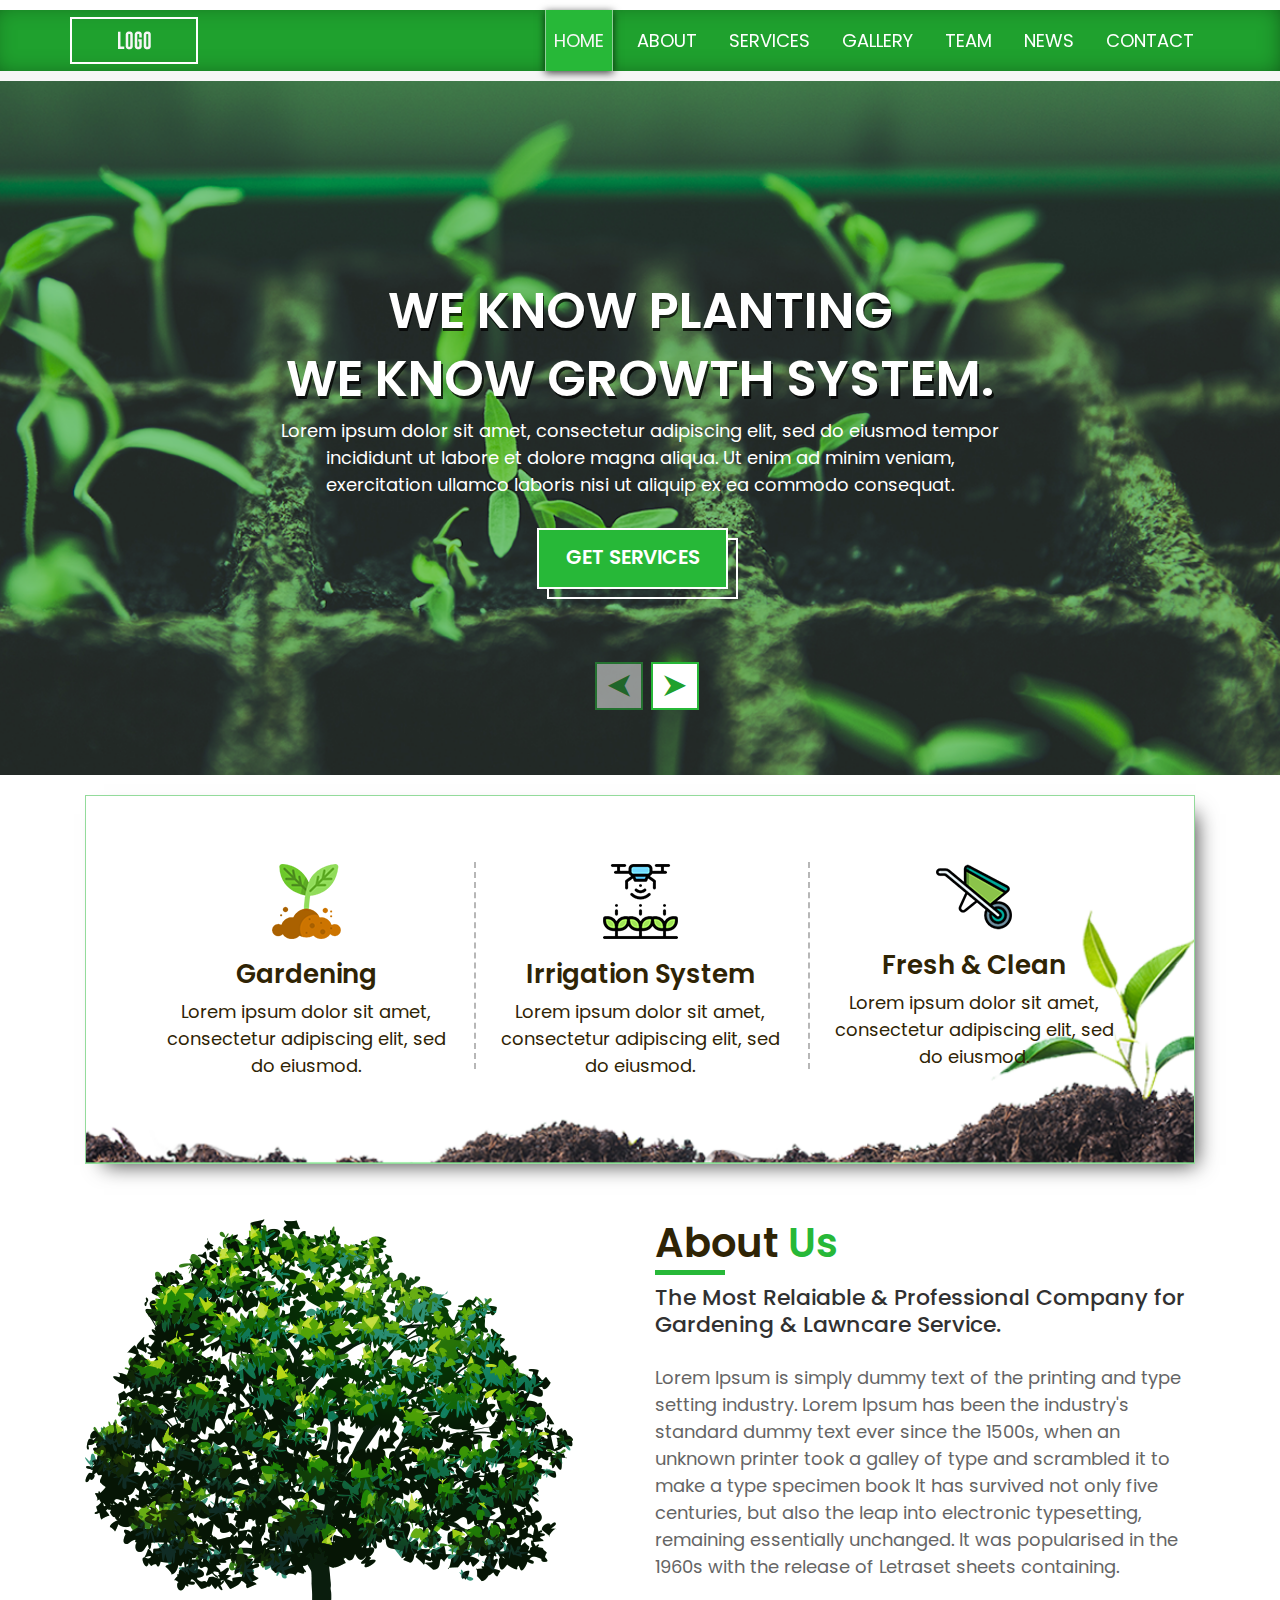
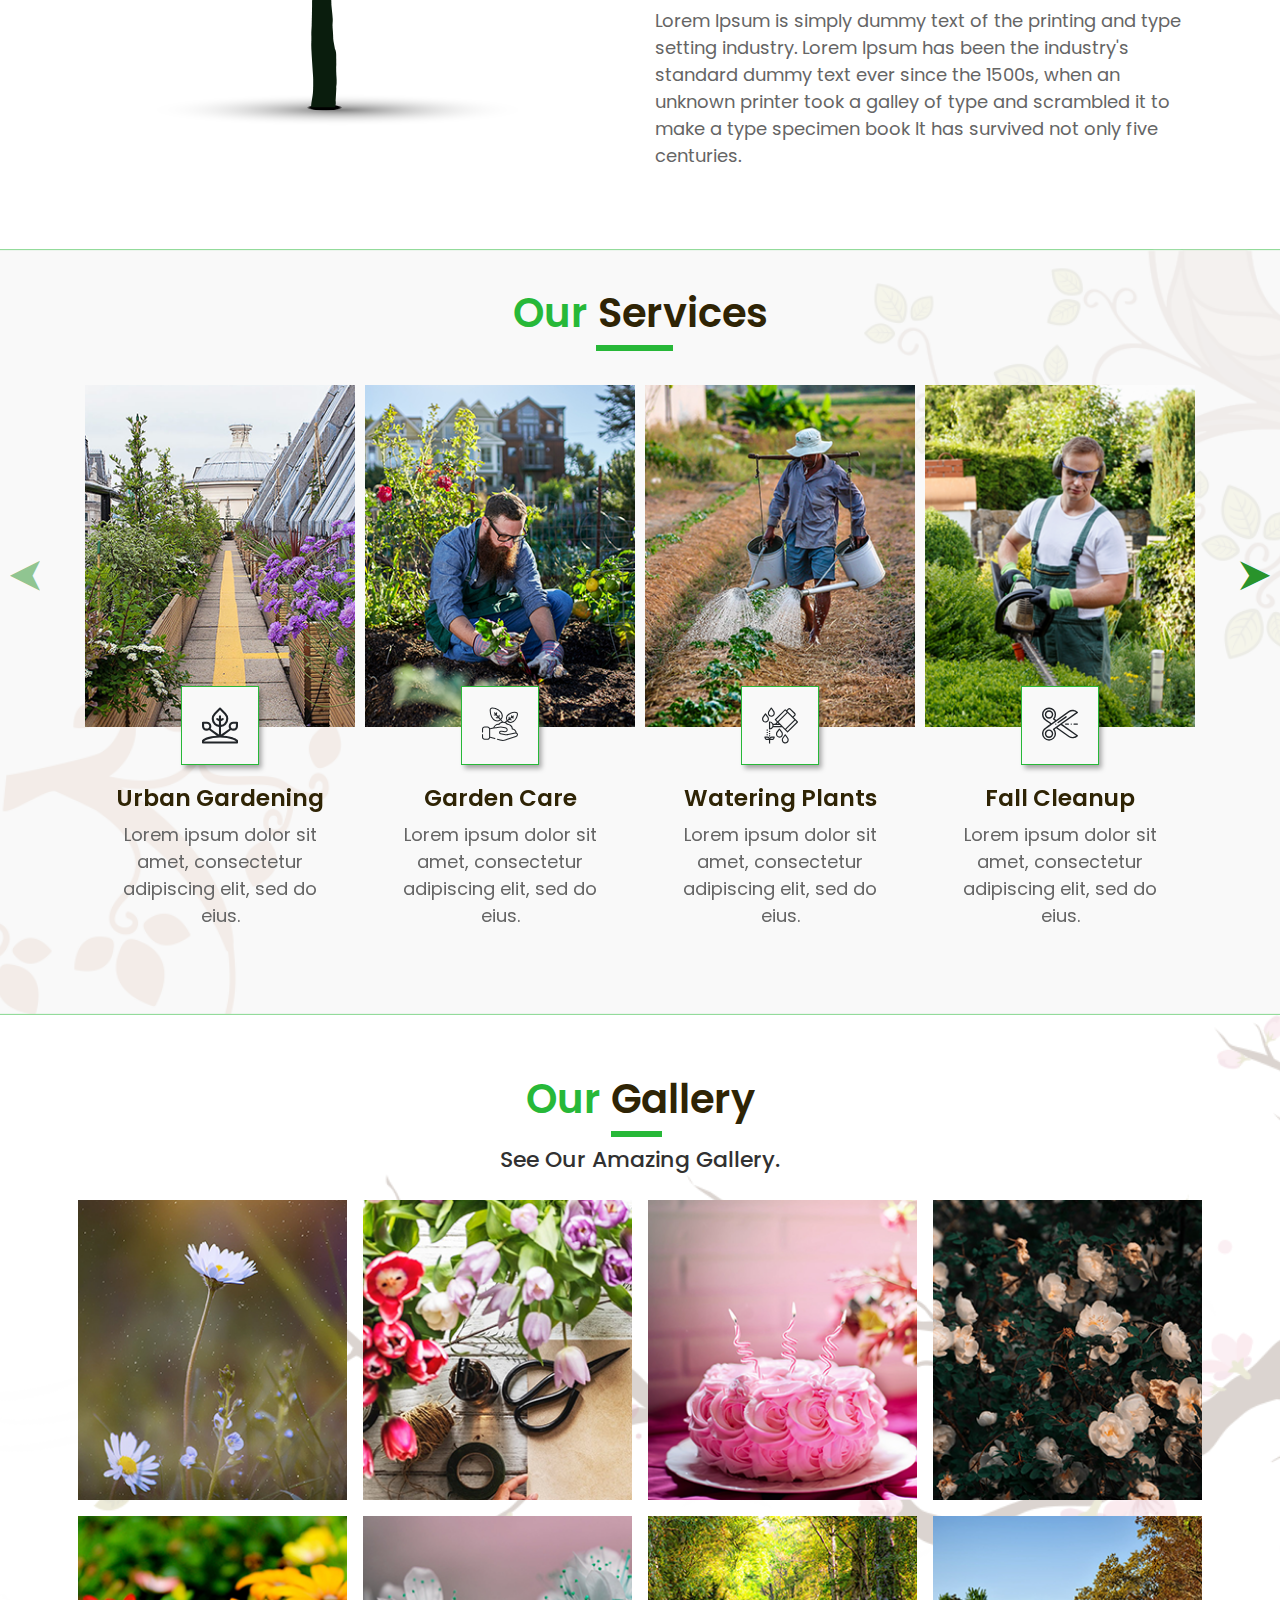
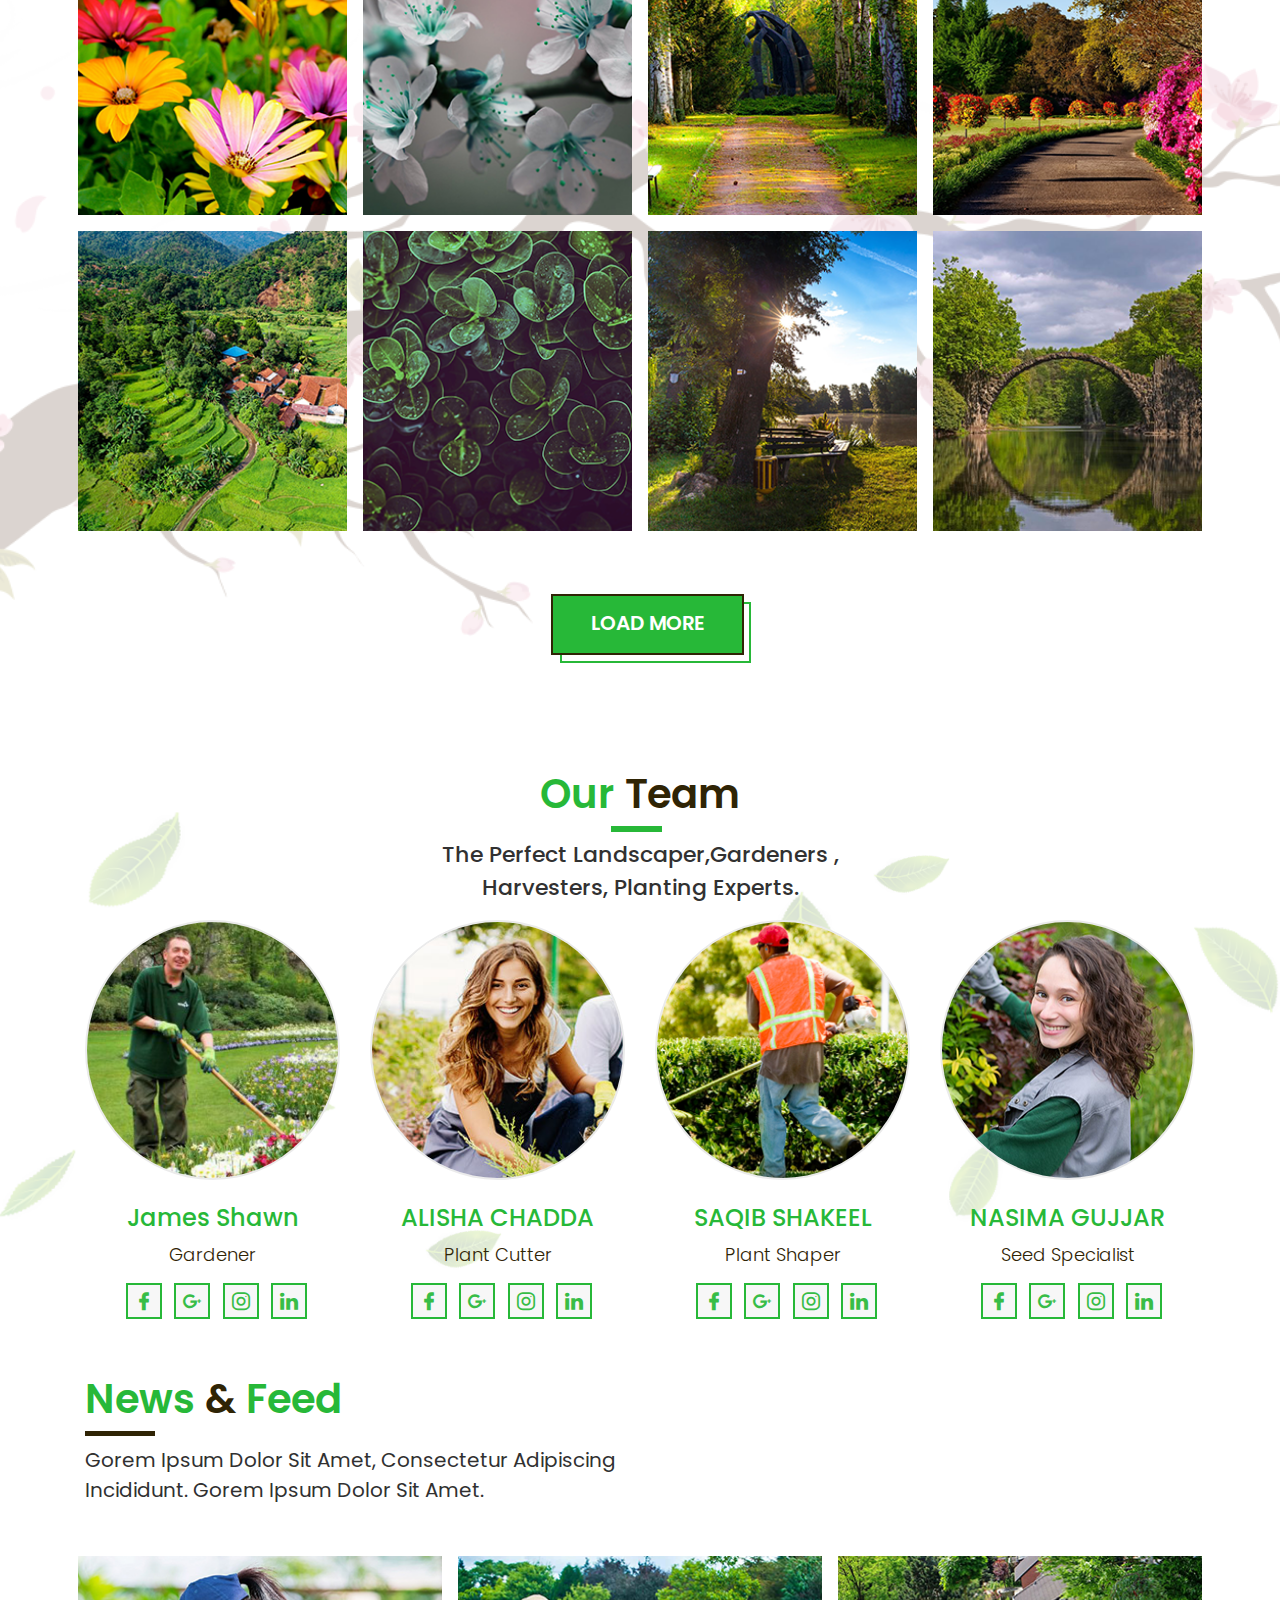
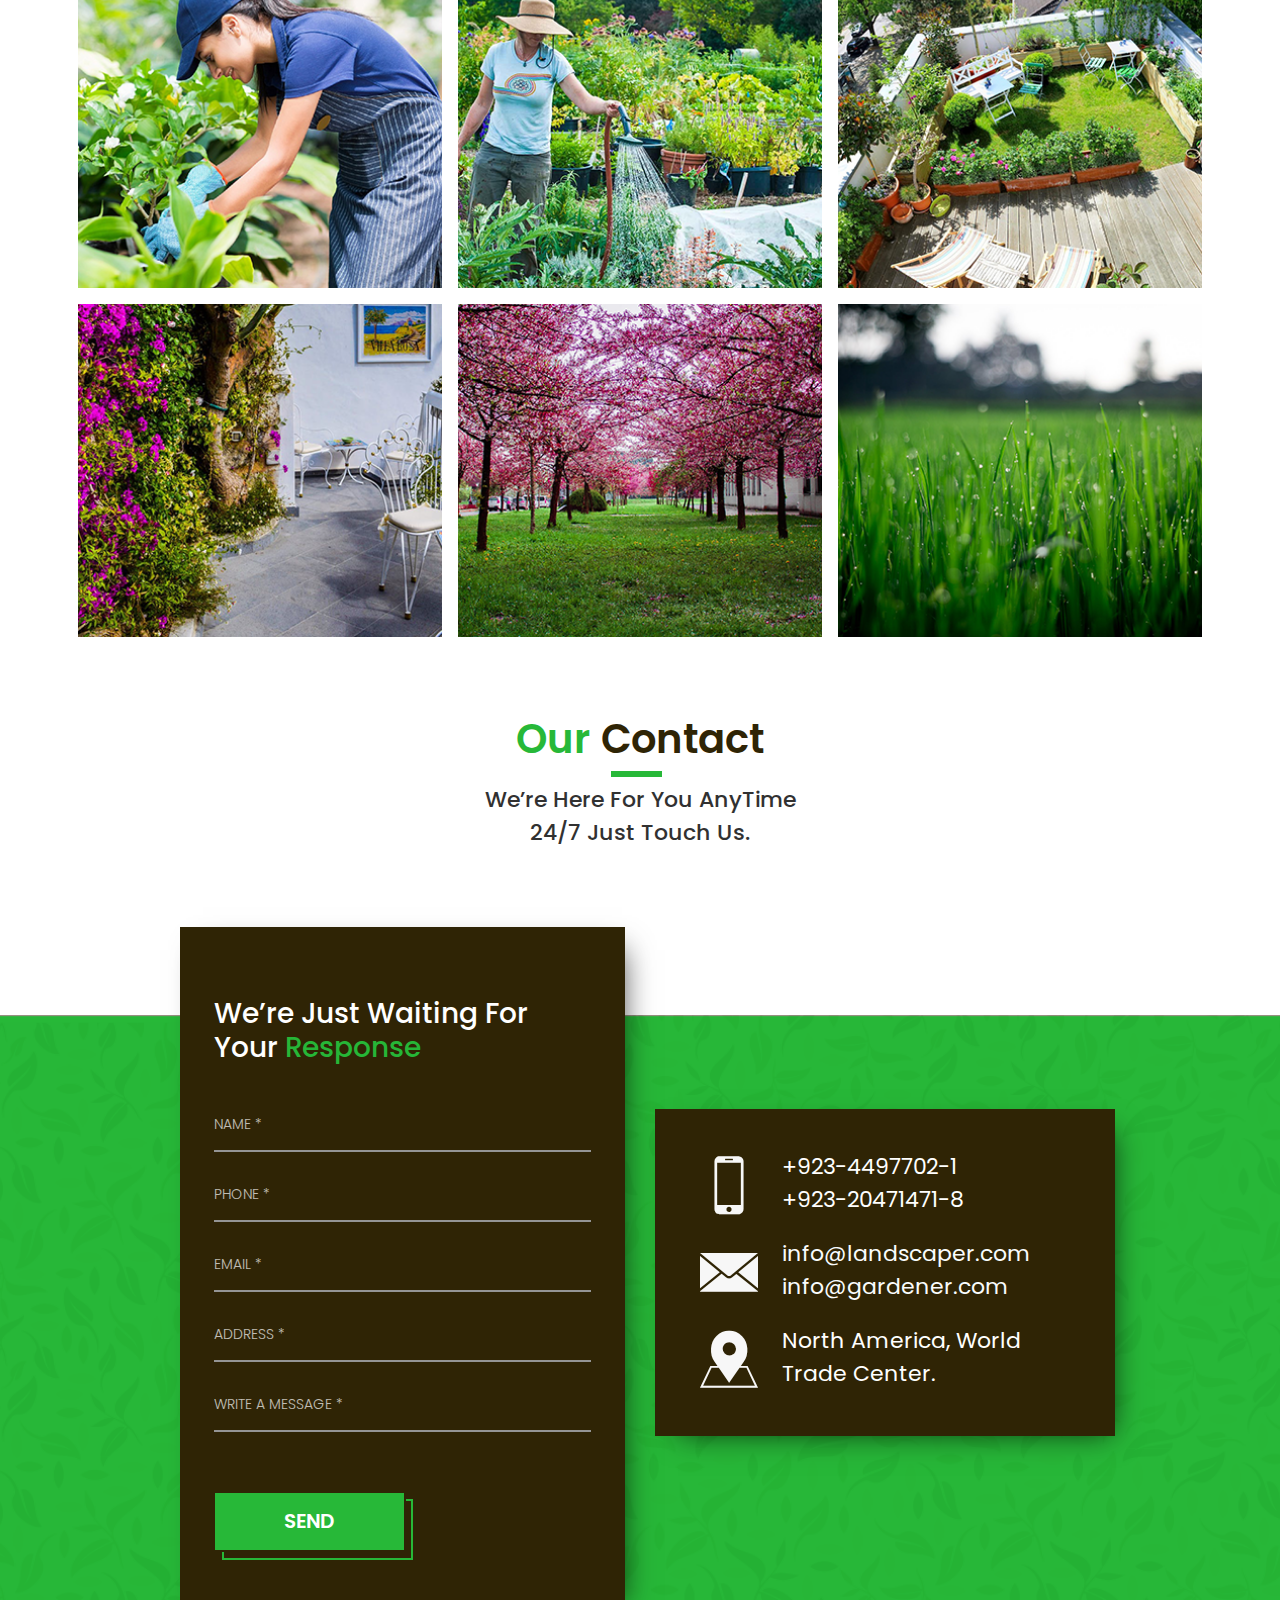
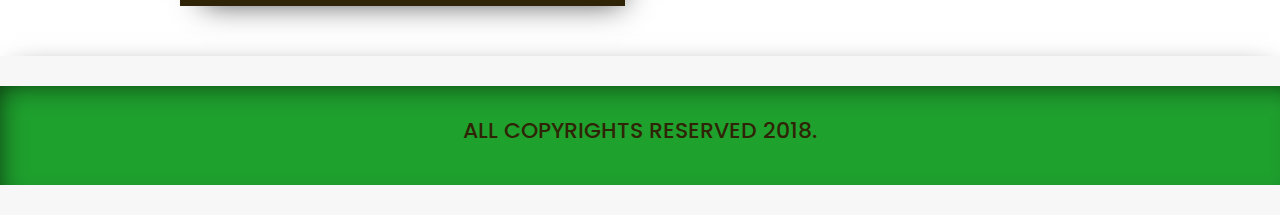
==== commit 18e7a20b: "Update replace the class img-fluid with w-100" ====
--- a/LandScaping-Four/index.html
+++ b/LandScaping-Four/index.html
@@ -459,22 +459,22 @@
                 </div>
             </div>
             <div class="row media-align-text">
-                <div class="col-md-3 no-display p-2"><img src="assets/Images/gallery/g1.png" class="img-fluid" /></div>
-                <div class="col-md-3 no-display p-2"><img src="assets/Images/gallery/g2.png" class="img-fluid" /></div>
-                <div class="col-md-3 no-display p-2"><img src="assets/Images/gallery/g3.png" class="img-fluid" /></div>
-                <div class="col-md-3 no-display p-2"><img src="assets/Images/gallery/g4.png" class="img-fluid" /></div>
-                <div class="col-md-3 no-display p-2"><img src="assets/Images/gallery/g5.png" class="img-fluid" /></div>
-                <div class="col-md-3 no-display p-2"><img src="assets/Images/gallery/g6.png" class="img-fluid" /></div>
-                <div class="col-md-3 no-display p-2"><img src="assets/Images/gallery/g7.png" class="img-fluid" /></div>
-                <div class="col-md-3 no-display p-2"><img src="assets/Images/gallery/g8.png" class="img-fluid" /></div>
-                <div class="col-md-3 no-display p-2"><img src="assets/Images/gallery/g9.png" class="img-fluid" /></div>
-                <div class="col-md-3 no-display p-2"><img src="assets/Images/gallery/g10.png" class="img-fluid" /></div>
-                <div class="col-md-3 no-display p-2"><img src="assets/Images/gallery/g11.png" class="img-fluid" /></div>
-                <div class="col-md-3 no-display p-2"><img src="assets/Images/gallery/g12.png" class="img-fluid" /></div>
-                <div class="col-md-3 no-display p-2"><img src="assets/Images/gallery/g1.png" class="img-fluid" /></div>
-                <div class="col-md-3 no-display p-2"><img src="assets/Images/gallery/g2.png" class="img-fluid" /></div>
-                <div class="col-md-3 no-display p-2"><img src="assets/Images/gallery/g3.png" class="img-fluid" /></div>
-                <div class="col-md-3 no-display p-2"><img src="assets/Images/gallery/g4.png" class="img-fluid" /></div>
+                <div class="col-md-3 no-display p-2"><img src="assets/Images/gallery/g1.png" class="w-100" /></div>
+                <div class="col-md-3 no-display p-2"><img src="assets/Images/gallery/g2.png" class="w-100" /></div>
+                <div class="col-md-3 no-display p-2"><img src="assets/Images/gallery/g3.png" class="w-100" /></div>
+                <div class="col-md-3 no-display p-2"><img src="assets/Images/gallery/g4.png" class="w-100" /></div>
+                <div class="col-md-3 no-display p-2"><img src="assets/Images/gallery/g5.png" class="w-100" /></div>
+                <div class="col-md-3 no-display p-2"><img src="assets/Images/gallery/g6.png" class="w-100" /></div>
+                <div class="col-md-3 no-display p-2"><img src="assets/Images/gallery/g7.png" class="w-100" /></div>
+                <div class="col-md-3 no-display p-2"><img src="assets/Images/gallery/g8.png" class="w-100" /></div>
+                <div class="col-md-3 no-display p-2"><img src="assets/Images/gallery/g9.png" class="w-100" /></div>
+                <div class="col-md-3 no-display p-2"><img src="assets/Images/gallery/g10.png" class="w-100" /></div>
+                <div class="col-md-3 no-display p-2"><img src="assets/Images/gallery/g11.png" class="w-100" /></div>
+                <div class="col-md-3 no-display p-2"><img src="assets/Images/gallery/g12.png" class="w-100" /></div>
+                <div class="col-md-3 no-display p-2"><img src="assets/Images/gallery/g1.png" class="w-100" /></div>
+                <div class="col-md-3 no-display p-2"><img src="assets/Images/gallery/g2.png" class="w-100" /></div>
+                <div class="col-md-3 no-display p-2"><img src="assets/Images/gallery/g3.png" class="w-100" /></div>
+                <div class="col-md-3 no-display p-2"><img src="assets/Images/gallery/g4.png" class="w-100" /></div>
                 <div class="text-center btn-gallery-border">
                     <a href="#" id="load-more" class="btn btn-gallery">Load More</a>
                 </div>
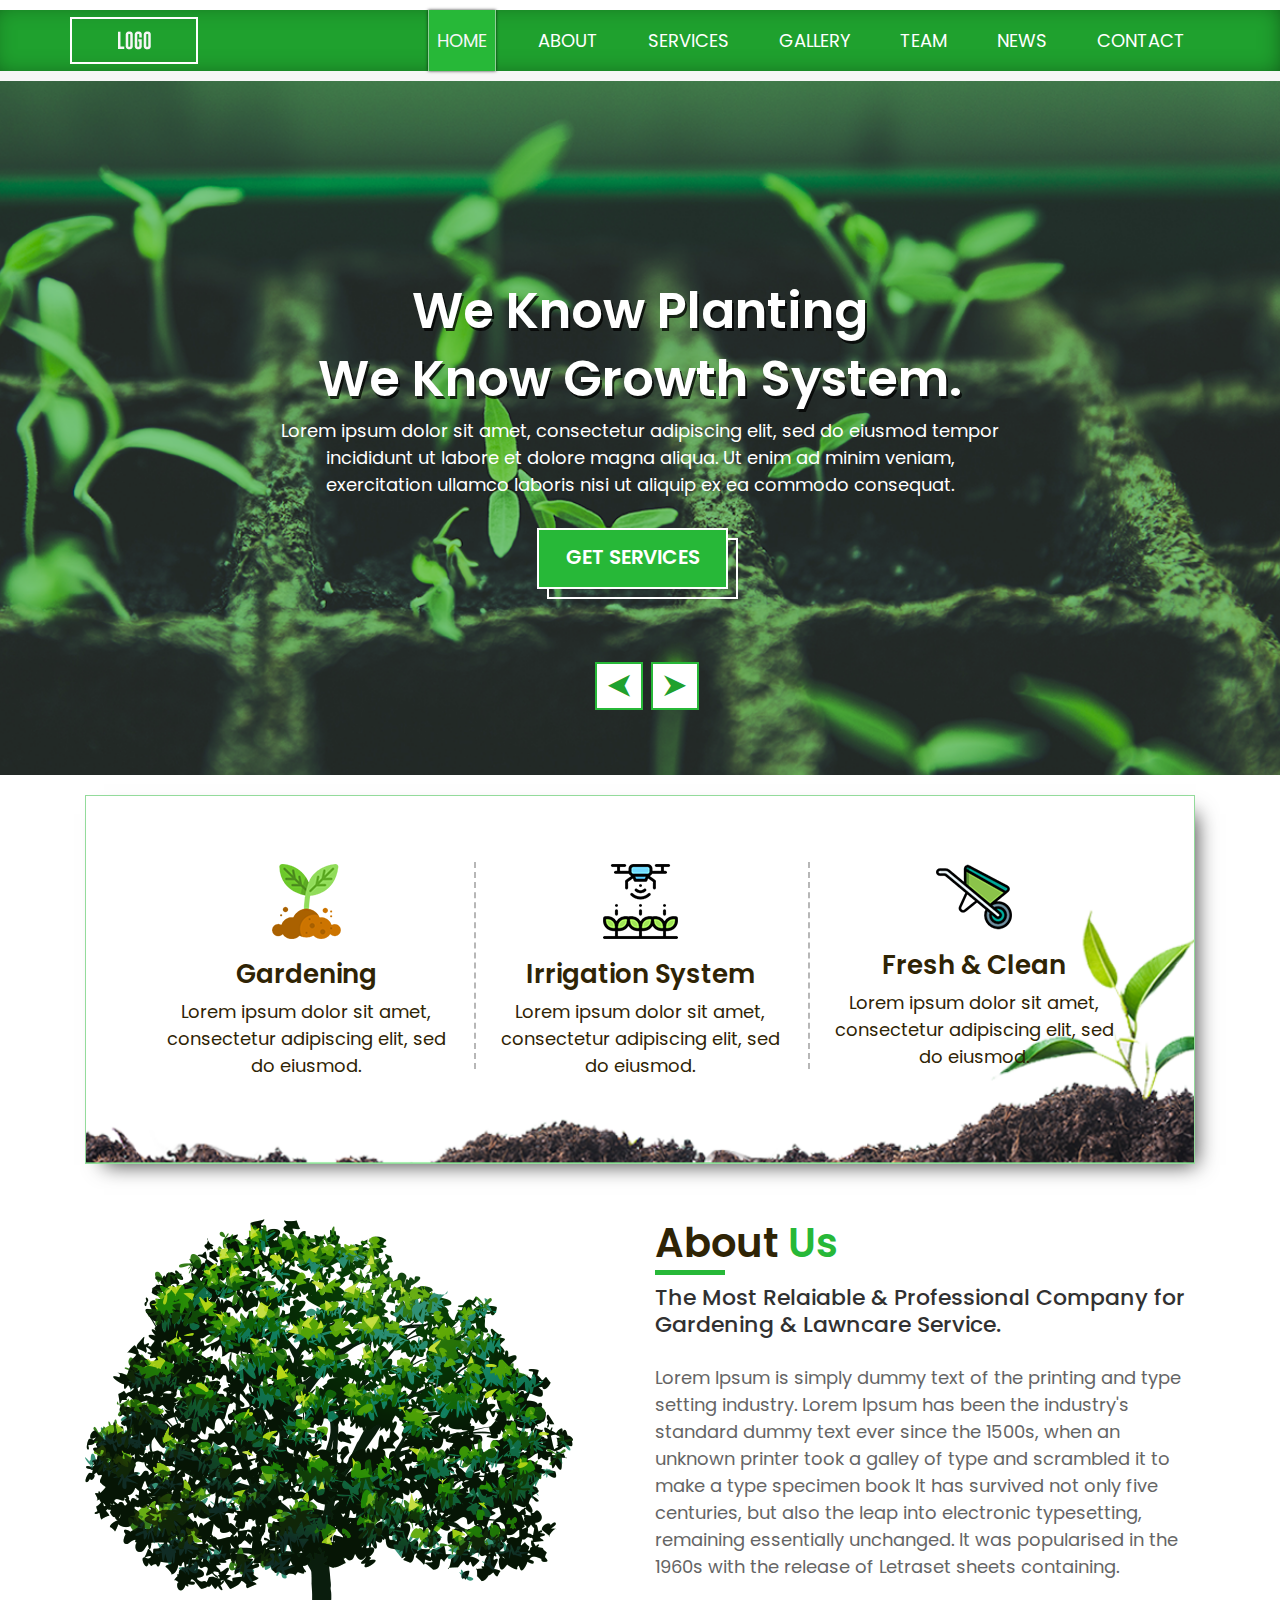
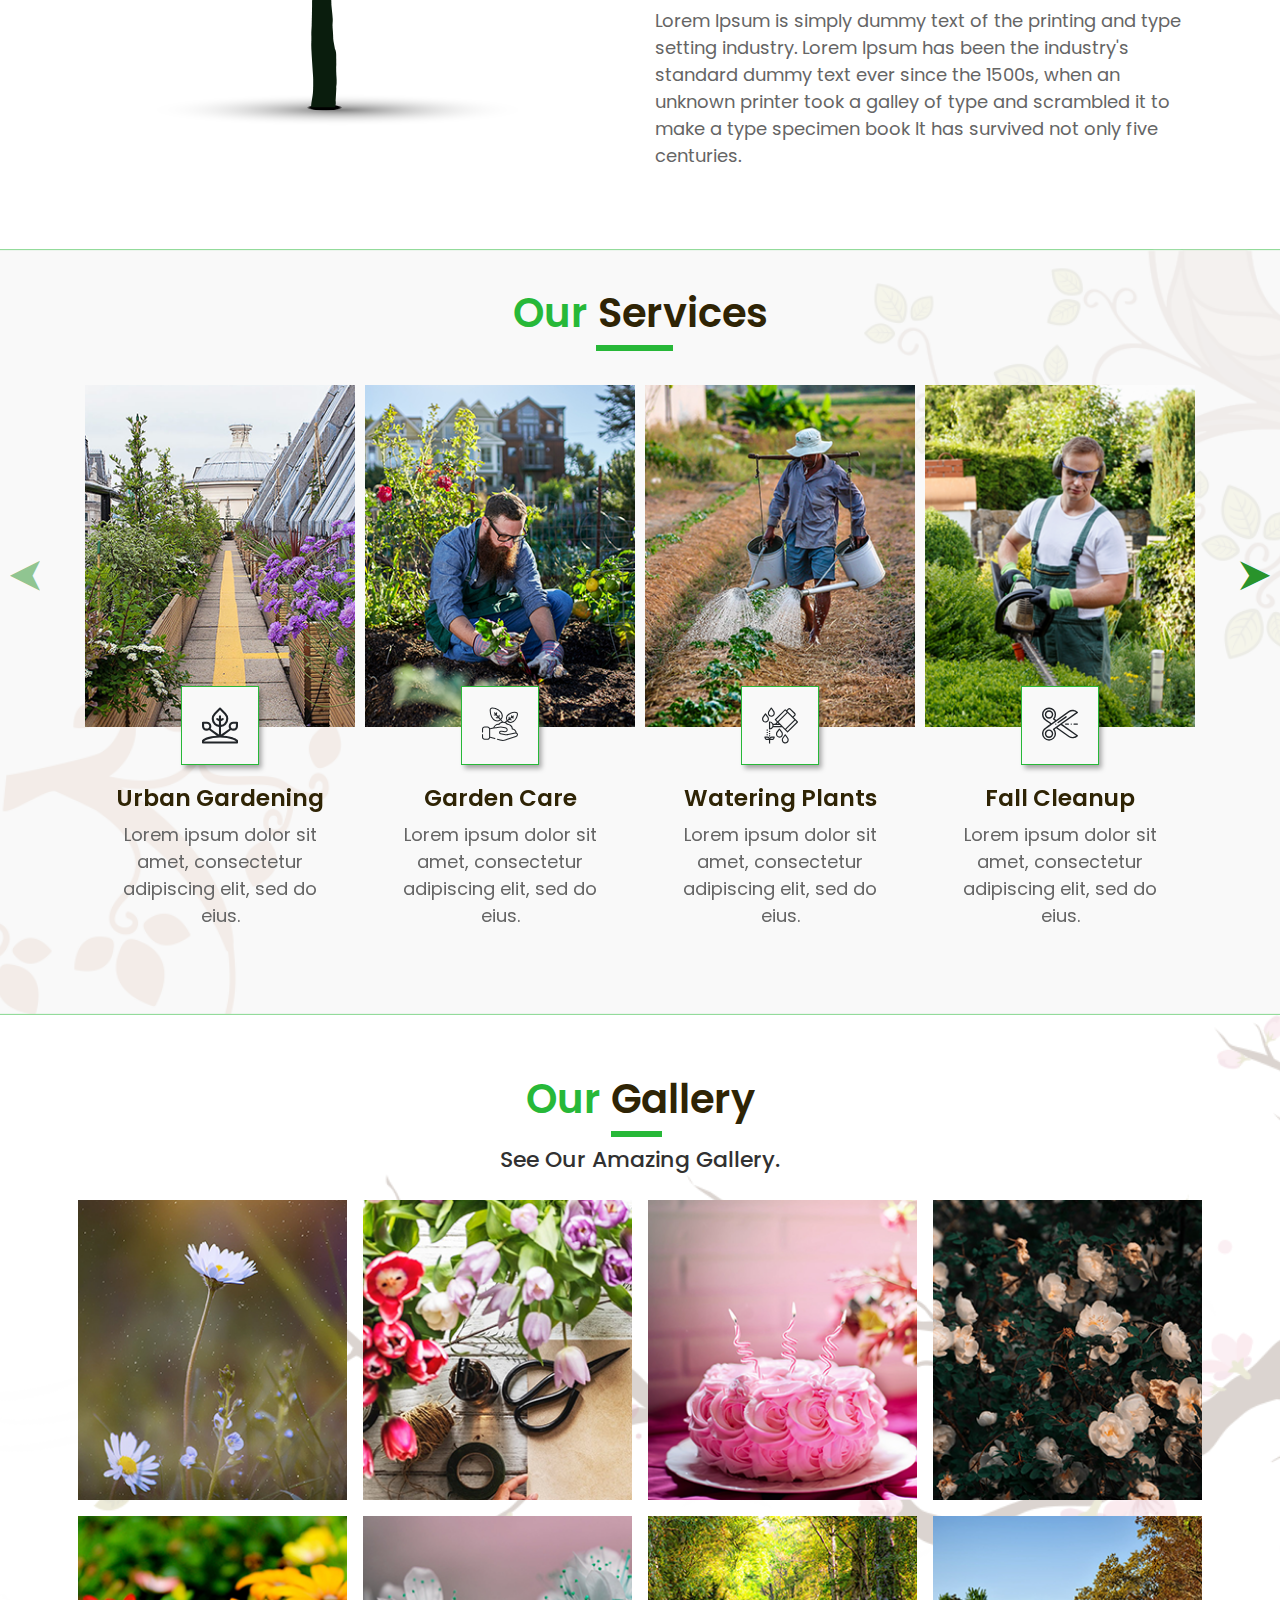
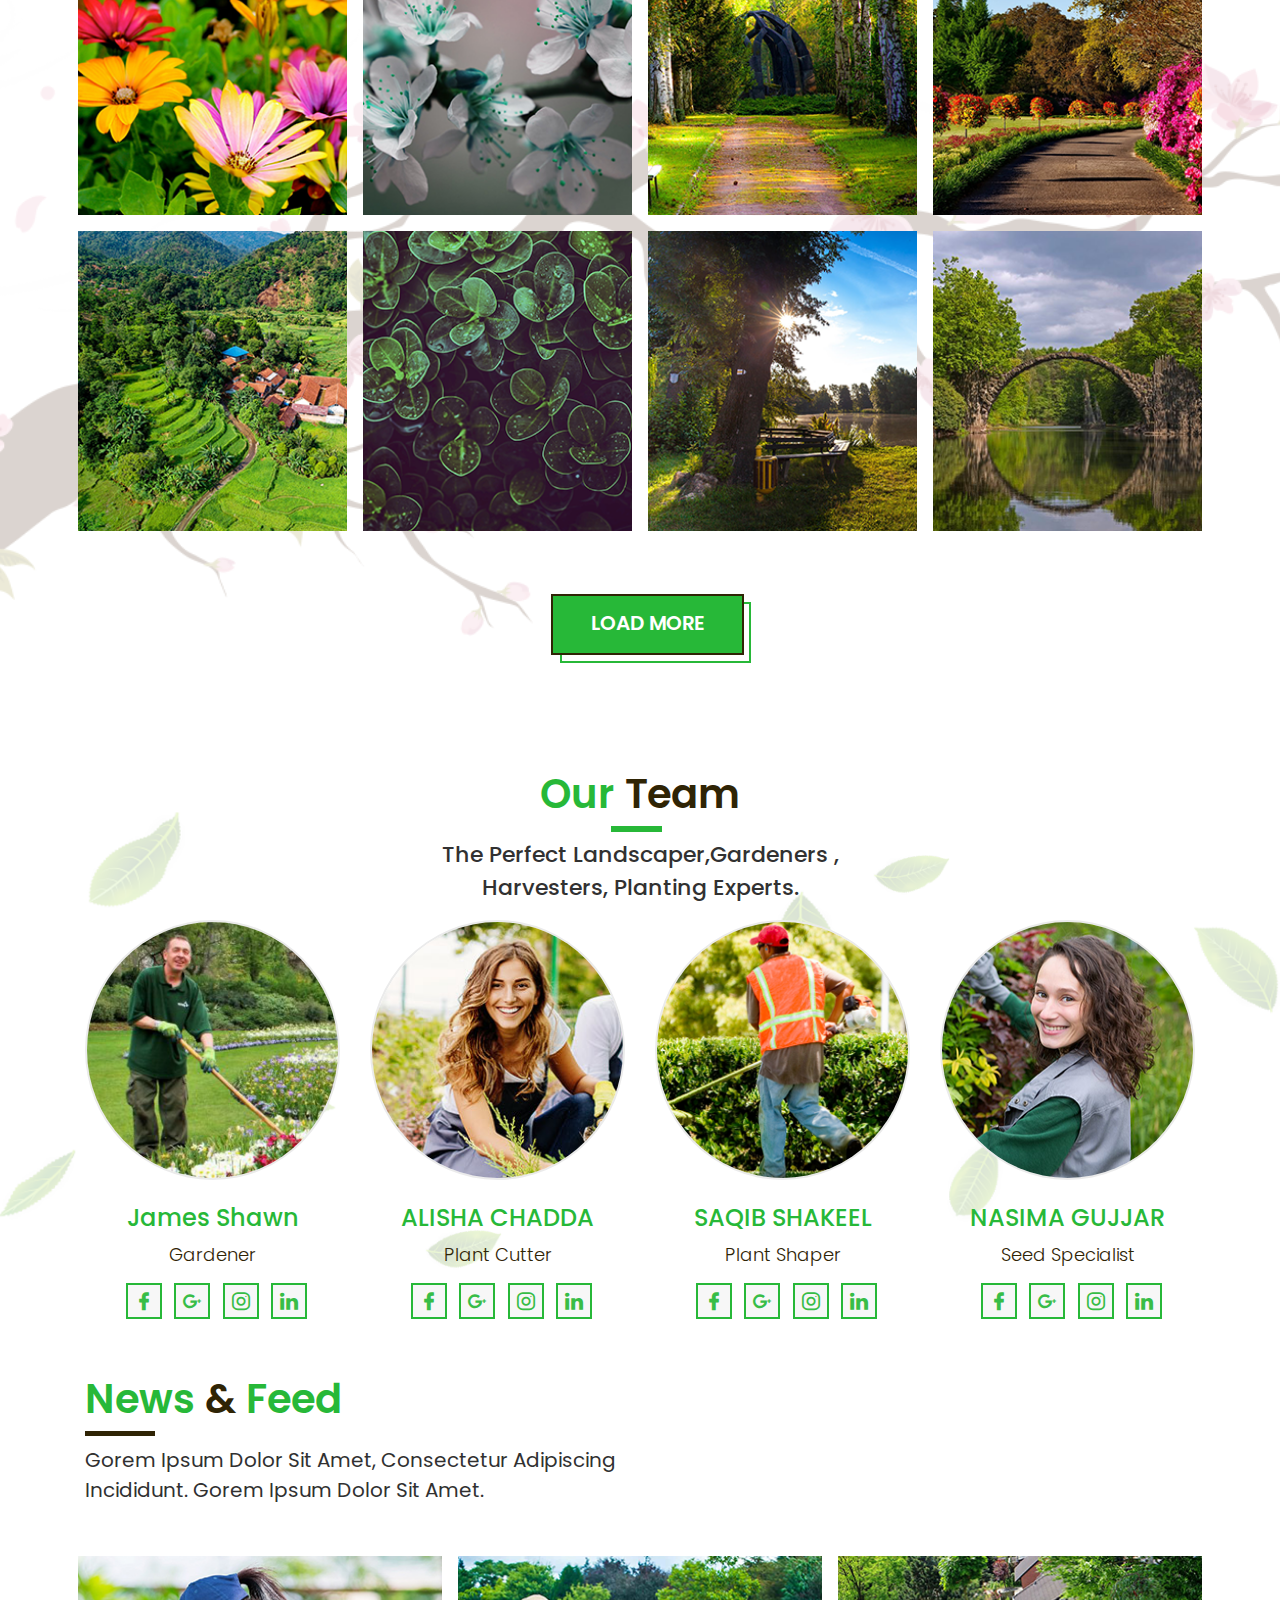
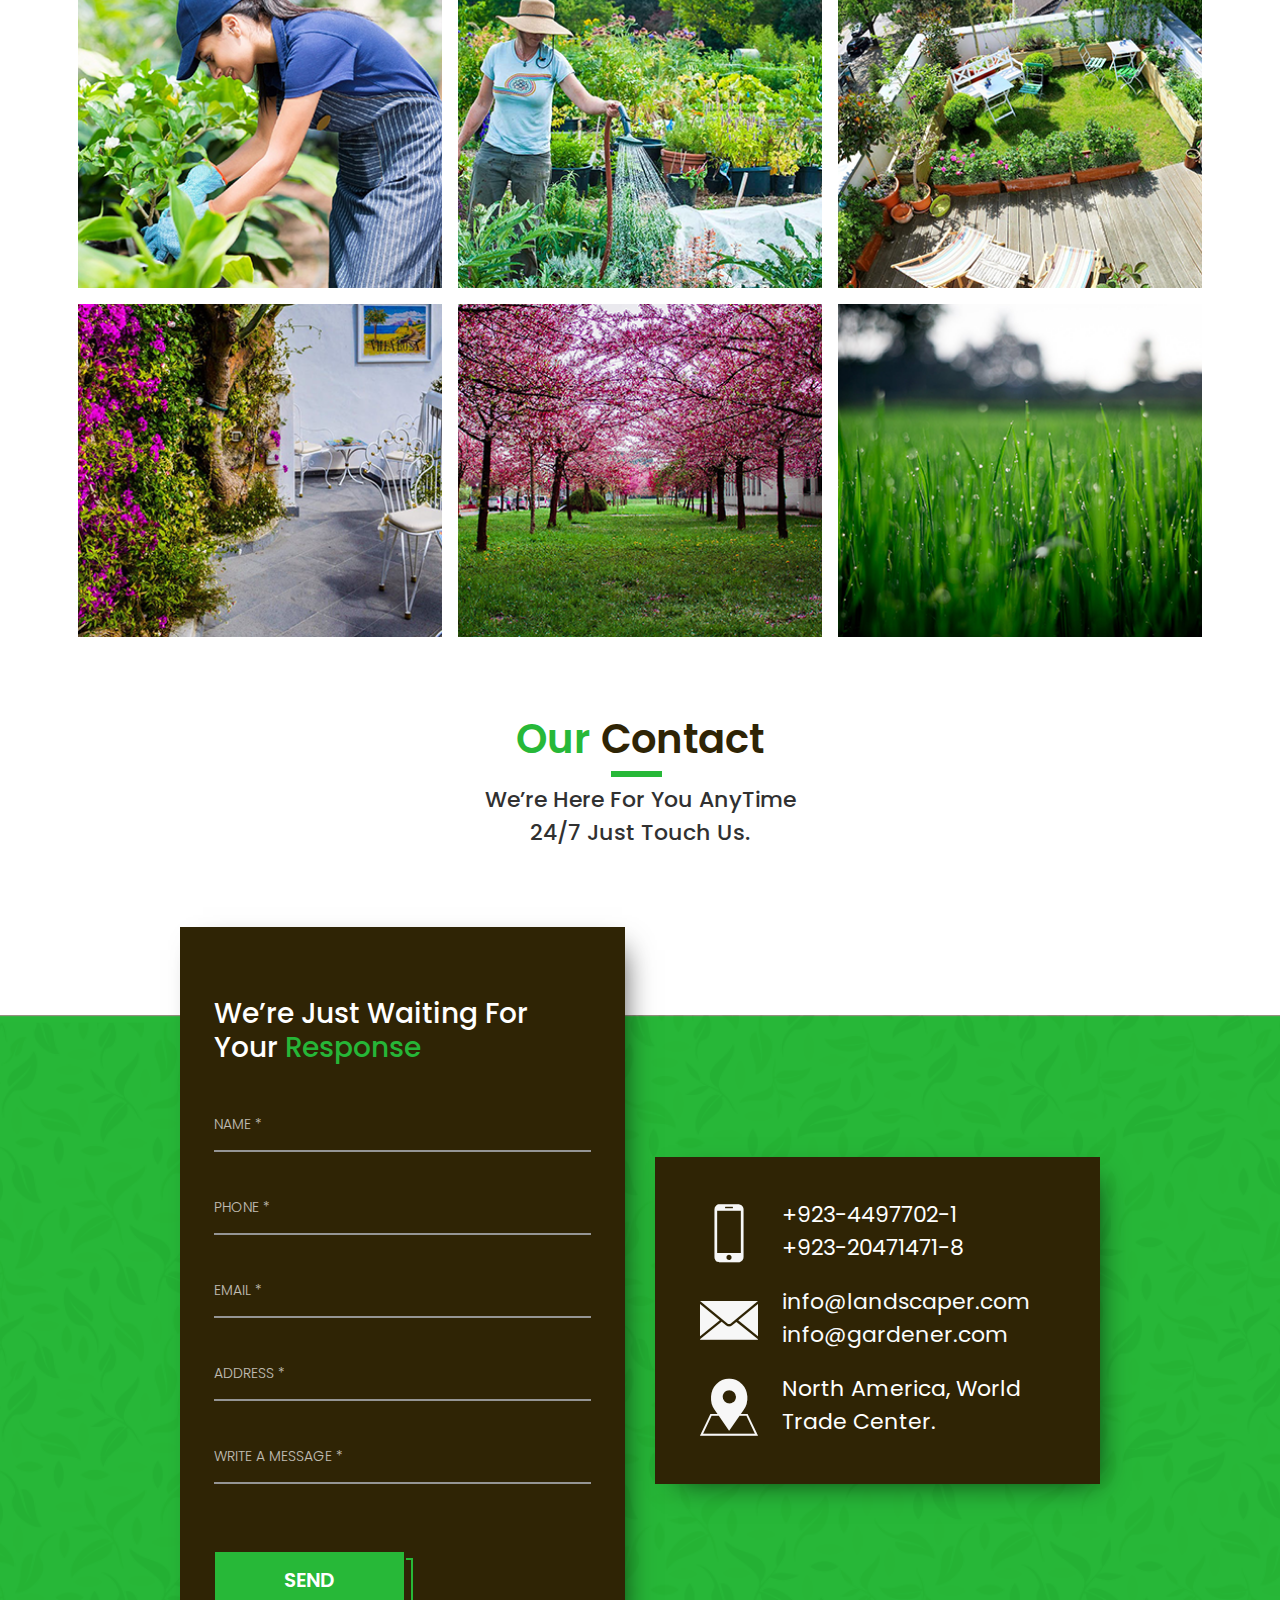
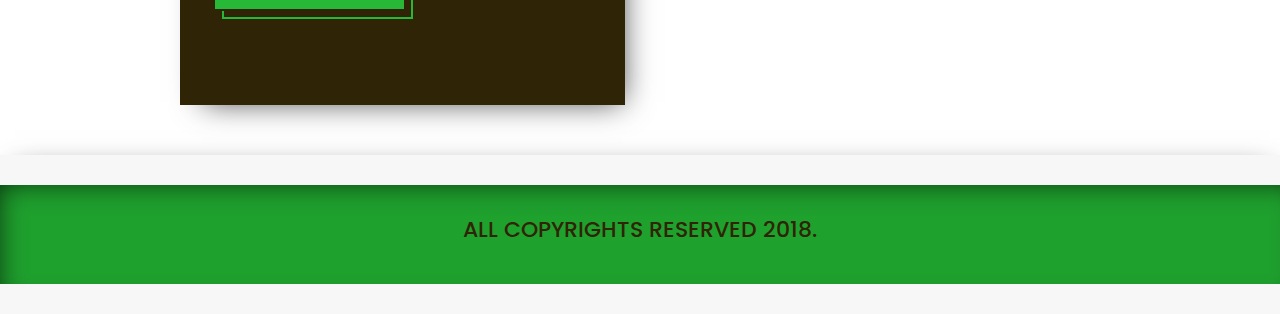
==== commit 9f3440bb: "update the strcture of the index file" ====
--- a/LandScaping-Four/index.html
+++ b/LandScaping-Four/index.html
@@ -771,7 +771,7 @@
             <div class="contact-bg-color mt-150" style="background-image: url('assets/Images/contact-banner.png');">
             </div>
             <div class="container">
-                <div class="row">
+                <div class="row align-items-center">
                     <div class="col-md-5 offset-md-1">
                         <div class="bg-contact-color">
                             <h2 class="contact-desc">
@@ -779,27 +779,27 @@
                                 Your <span class="response-color"> Response</span>
                             </h2>
                             <form action="/" method="post" class="mt-50">
-                                <div class="form-group floating-control-group">
+                                <div class="form-group floating-control-group mt-2">
                                     <label for="name" class="label-style floating-label">Name *</label>
                                     <input type="text" class="form-control floating-input" required="" placeholder="">
                                 </div>
-                                <div class="form-group floating-control-group mt-33">
+                                <div class="form-group floating-control-group mt-45">
                                     <label for="phone" class="label-style floating-label">Phone *</label>
                                     <input type="text" class="form-control floating-input" required="" placeholder="">
                                 </div>
-                                <div class="form-group floating-control-group mt-33">
+                                <div class="form-group floating-control-group mt-45">
                                     <label for="email" class="label-style floating-label">Email *</label>
                                     <input type="text" class="form-control floating-input" required="" placeholder="">
                                 </div>
-                                <div class="form-group floating-control-group mt-33">
+                                <div class="form-group floating-control-group mt-45">
                                     <label for="address" class="label-style floating-label">Address *</label>
                                     <input type="text" class="form-control floating-input" required="" placeholder="">
                                 </div>
-                                <div class="form-group floating-control-group mt-33">
+                                <div class="form-group floating-control-group mt-45">
                                     <label for="message" class="label-style floating-label">Write a Message *</label>
                                     <input type="text" class="form-control floating-input" required="" placeholder="">
                                 </div>
-                                <div class="mt-43">
+                                <div class="mt-50">
                                     <div class="text-center btn-send-border">
                                         <button type="submit" class="btn btn-send">Send</button>
                                     </div>
@@ -807,7 +807,7 @@
                             </form>
                         </div>
                     </div>
-                    <div class="col-md-5 media-padding">
+                    <div class="col-md-5 media-padding mt-70">
                         <div class="address-bg-color">
                             <div class="media">
                                 <i class="flaticon-mobile-phone mr-4"></i>
--- a/LandScaping-Four/assets/Bootstrap4/css/styles.css
+++ b/LandScaping-Four/assets/Bootstrap4/css/styles.css
@@ -1,4 +1,4 @@
-﻿/*================================= 
+﻿/*=================================
         Font-Family's Start
   =================================*/
 
@@ -6,7 +6,7 @@
 font-family: 'Poppins', sans-serif;
 
 */
-/*================================= 
+/*=================================
         Font-Family's End
   =================================*/
 
@@ -20,7 +20,7 @@
 }
 
 
-/*================================= 
+/*=================================
     Navbar Section Styling
   =================================*/
 
@@ -55,7 +55,7 @@
 }
 
 .nav-item {
-    padding: 0 8px 0 8px;
+    padding: 0 17px 0 17px;
     position: relative;
 }
 
@@ -94,7 +94,7 @@
     border-left: 1px solid #8fd097;
     background-color: #27b838;
     font-family: 'Poppins', sans-serif;
-    box-shadow: 0px 2px 8px 0px rgba(0, 0, 0, 0.75);
+    box-shadow: 0px 0px 3px 0px rgba(0, 0, 0, 0.75);
 }
 
 .navbar {
@@ -131,7 +131,7 @@
     font-size: 50px;
     color: #ffffff;
     text-align: center;
-    text-transform: uppercase;
+    text-transform: capitalize;
     font-weight: 600;
     font-family: 'Poppins', sans-serif;
     text-shadow: 1.5px 2.598px 0px rgba(0, 0, 0, 0.75);
@@ -248,7 +248,7 @@
 }
 
 
-/*================================= 
+/*=================================
       About Us Section Styling
   =================================*/
 #bg-banner {
@@ -289,7 +289,7 @@
         position: absolute;
         border-right: 2px dashed #b7b7b7;
     }
-/*================================= 
+/*=================================
       About Section Styling
   =================================*/
 
@@ -330,7 +330,7 @@
     margin-bottom: 0;
     font-family: 'Poppins', sans-serif;
 }
-/*================================= 
+/*=================================
       Service Section Styling
   =================================*/
 #services {
@@ -493,7 +493,7 @@
     font-size: 30px;
     color: #29932b;
 }
-/*================================= 
+/*=================================
        Gallert Section Styling
   =================================*/
 #gallery {
@@ -547,7 +547,7 @@
         color: #ffffff;
         text-decoration: none;
     }
-/*================================= 
+/*=================================
        Team Section Styling
   =================================*/
 #team {
@@ -648,7 +648,7 @@
     background: #27b838;
     color: #ffffff;
 }
-/*================================= 
+/*=================================
       News Section Styling
   =================================*/
 .news-text {
@@ -775,7 +775,7 @@
         color: #2f2405;
         text-decoration: none;
     }
-/*================================= 
+/*=================================
      Contact Section Styling
   =================================*/
 
@@ -791,7 +791,7 @@
 
 .bg-contact-color {
     margin-top: 72px;
-    padding: 70px 34px;
+    padding: 70px 34px 110px 34px;
     background: #2f2405;
     -webkit-box-shadow: 10px 10px 29px -13px rgba(0,0,0,0.75);
     -moz-box-shadow: 10px 10px 29px -13px rgba(0,0,0,0.75);
@@ -871,8 +871,6 @@
     }
 
 .address-bg-color {
-    position: absolute;
-    bottom: 170px;
     padding: 33px 45px;
     background: #2f2405;
     -webkit-box-shadow: 10px 10px 29px -13px rgba(0,0,0,0.75);
@@ -931,7 +929,7 @@
     -moz-box-shadow: 2px 5px 29px -13px rgba(0,0,0,0.75);
     box-shadow: 2px 5px 29px -13px rgba(0,0,0,0.75);
 }
-/*================================= 
+/*=================================
           Read More Styling
   =================================*/
 .comments-space {
@@ -1678,7 +1676,8 @@
     }
 
     .contact-bg-color {
-        height: 38vh;
+        padding: 70px 34px 72px 34px;
+        height: 42vh;
     }
 
     .contact-desc {
@@ -1686,11 +1685,23 @@
     }
 
     .body-text {
-        font-size: 20px;
+        font-size: 13px;
     }
 
     .footer-font {
         font-size: 20px;
+    }
+
+    #contact .flaticon-mobile-phone:before {
+        font-size: 38px;
+    }
+
+    #contact .flaticon-email-filled-closed-envelope:before {
+        font-size: 38px;
+    }
+
+    #contact .flaticon-pin:before {
+        font-size: 38px;
     }
 
     #services .owl-carousel .owl-nav button.owl-next {
@@ -1707,7 +1718,7 @@
 @media screen and (max-width: 900px) {
 }
 
-@media screen and (max-width: 800px) {
+@media screen and (max-width: 802px) {
     #home .main-banner-text {
         font-size: 30px;
     }
@@ -1782,7 +1793,7 @@
     }
 
     .address-bg-color {
-        position: absolute;
+        position: relative;
         padding: 21px 30px;
     }
 
@@ -1815,7 +1826,7 @@
     }
 }
 
-@media screen and (max-width: 768px) {
+@media screen and (max-width: 769px) {
     #home .main-banner-text {
         font-size: 30px;
     }
@@ -1890,7 +1901,7 @@
     }
 
     .address-bg-color {
-        position: absolute;
+        position: relative;
         padding: 21px 30px;
     }
 
@@ -1923,7 +1934,7 @@
     }
 }
 
-@media screen and (max-width: 414px) {
+@media screen and (max-width: 415px) {
     .navbar {
         padding: 6px;
     }
@@ -1985,19 +1996,16 @@
     }
 
     .contact-bg-color {
-        height: 126vh;
-    }
-
-    .address-bg-color {
-        bottom: -352px;
-    }
+        height: 124vh;
+    }
+
 
     .body-text {
         font-size: 18px;
     }
 
     .media-mt-footer {
-        margin-top: 378px;
+        margin-top: 30px;
     }
 
     .footer-font {
@@ -2005,16 +2013,16 @@
     }
 }
 
-@media screen and (max-width: 411px) {
+@media screen and (max-width: 412px) {
     .contact-bg-color {
-        height: 111vh;
-    }
-}
-
-@media screen and (max-width: 375px) {
-}
-
-@media screen and (max-width: 360px) {
+        height: 140vh;
+    }
+}
+
+@media screen and (max-width: 376px) {
+}
+
+@media screen and (max-width: 361px) {
     #home .main-banner-text {
         font-size: 22px;
     }
@@ -2034,13 +2042,13 @@
 
 
 /*==================== Media Query For Land Scape Mode =====================*/
-@media screen and (max-width:1366px ) and (orientation: landscape) {
+@media screen and (max-width:1367px ) and (orientation: landscape) {
     .contact-bg-color {
-        height: 82vh;
-    }
-}
-
-@media screen and (max-width: 1280px) and (orientation: landscape) {
+        height: 58vh;
+    }
+}
+
+@media screen and (max-width: 1281px) and (orientation: landscape) {
     .contact-bg-color {
         height: 65vh;
     }
@@ -2053,10 +2061,11 @@
 
     .bg-contact-color {
         margin-top: 76px;
-    }
-}
-
-@media screen and (max-width: 823px) and (orientation: landscape) {
+        padding: 77px 34px 45px 34px;
+    }
+}
+
+@media screen and (max-width: 824px) and (orientation: landscape) {
     #home .main-banner-text {
         font-size: 31px;
     }
@@ -2127,13 +2136,13 @@
     }
 }
 
-@media screen and (max-width: 812px) and (orientation: landscape) {
+@media screen and (max-width: 813px) and (orientation: landscape) {
     .contact-bg-color {
         height: 140vh;
     }
 }
 
-@media screen and (max-width: 740px) and (orientation: landscape) {
+@media screen and (max-width: 741px) and (orientation: landscape) {
     #home .owl-carousel .owl-nav button.owl-next {
         right: 41%;
     }
@@ -2159,21 +2168,23 @@
         width: 64%;
     }
 
+
     .address-bg-color {
-        bottom: -338px;
-        left: 27px;
+        bottom: 0;
+        left: 0px;
+        position: relative;
     }
 
     .contact-bg-color {
-        height: 213vh;
-    }
-
-    .media-mt-footer {
-        margin-top: 370px;
-    }
-}
-
-@media screen and (max-width: 736px) and (orientation: landscape) {
+        height: 230vh;
+    }
+
+    .footer-bg-color {
+        margin-top: 30px;
+    }
+}
+
+@media screen and (max-width: 737px) and (orientation: landscape) {
     #home .owl-carousel .owl-nav button.owl-next {
         right: 41%;
     }
@@ -2200,20 +2211,17 @@
     }
 
     .address-bg-color {
-        bottom: -338px;
-        left: 27px;
+        bottom: 0;
+        left: 0px;
+        position: relative;
     }
 
     .contact-bg-color {
-        height: 213vh;
-    }
-
-    .media-mt-footer {
-        margin-top: 370px;
-    }
-}
-
-@media screen and (max-width: 731px) and (orientation: landscape) {
+        height: 230vh;
+    }
+}
+
+@media screen and (max-width: 732px) and (orientation: landscape) {
     #home .owl-carousel .owl-nav button.owl-next {
         right: 41%;
     }
@@ -2238,24 +2246,11 @@
     .containing:hover .overlay {
         width: 64%;
     }
-
-    .address-bg-color {
-        bottom: -338px;
-        left: 27px;
-    }
-
+}
+
+@media screen and (max-width: 668px) and (orientation: landscape) {
     .contact-bg-color {
-        height: 213vh;
-    }
-
-    .media-mt-footer {
-        margin-top: 370px;
-    }
-}
-
-@media screen and (max-width: 667px) and (orientation: landscape) {
-    .contact-bg-color {
-        height: 230vh;
+        height: 250vh;
     }
 
     .btn-border {
@@ -2263,8 +2258,5 @@
     }
 }
 
-@media screen and (max-width: 640px) and (orientation: landscape) {
-    .contact-bg-color {
-        height: 240vh;
-    }
-}
+@media screen and (max-width: 641px) and (orientation: landscape) {
+}
